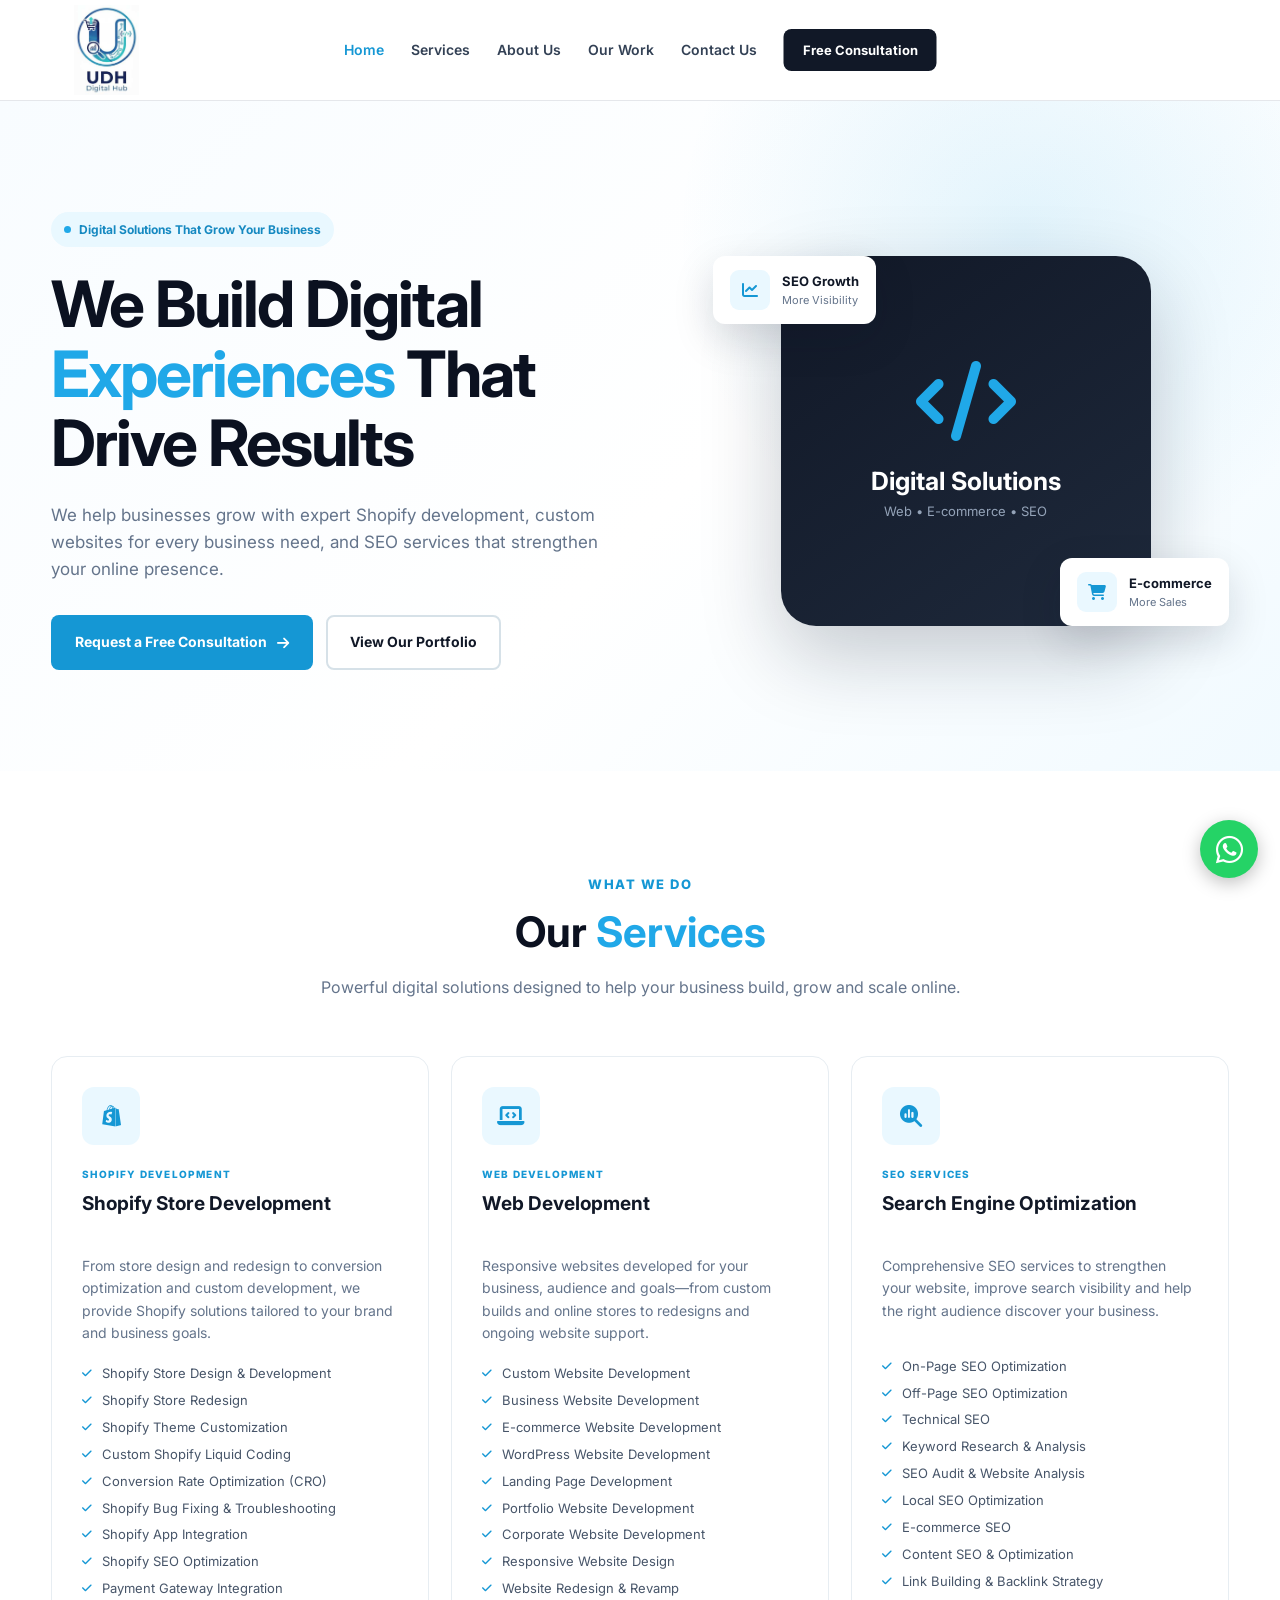
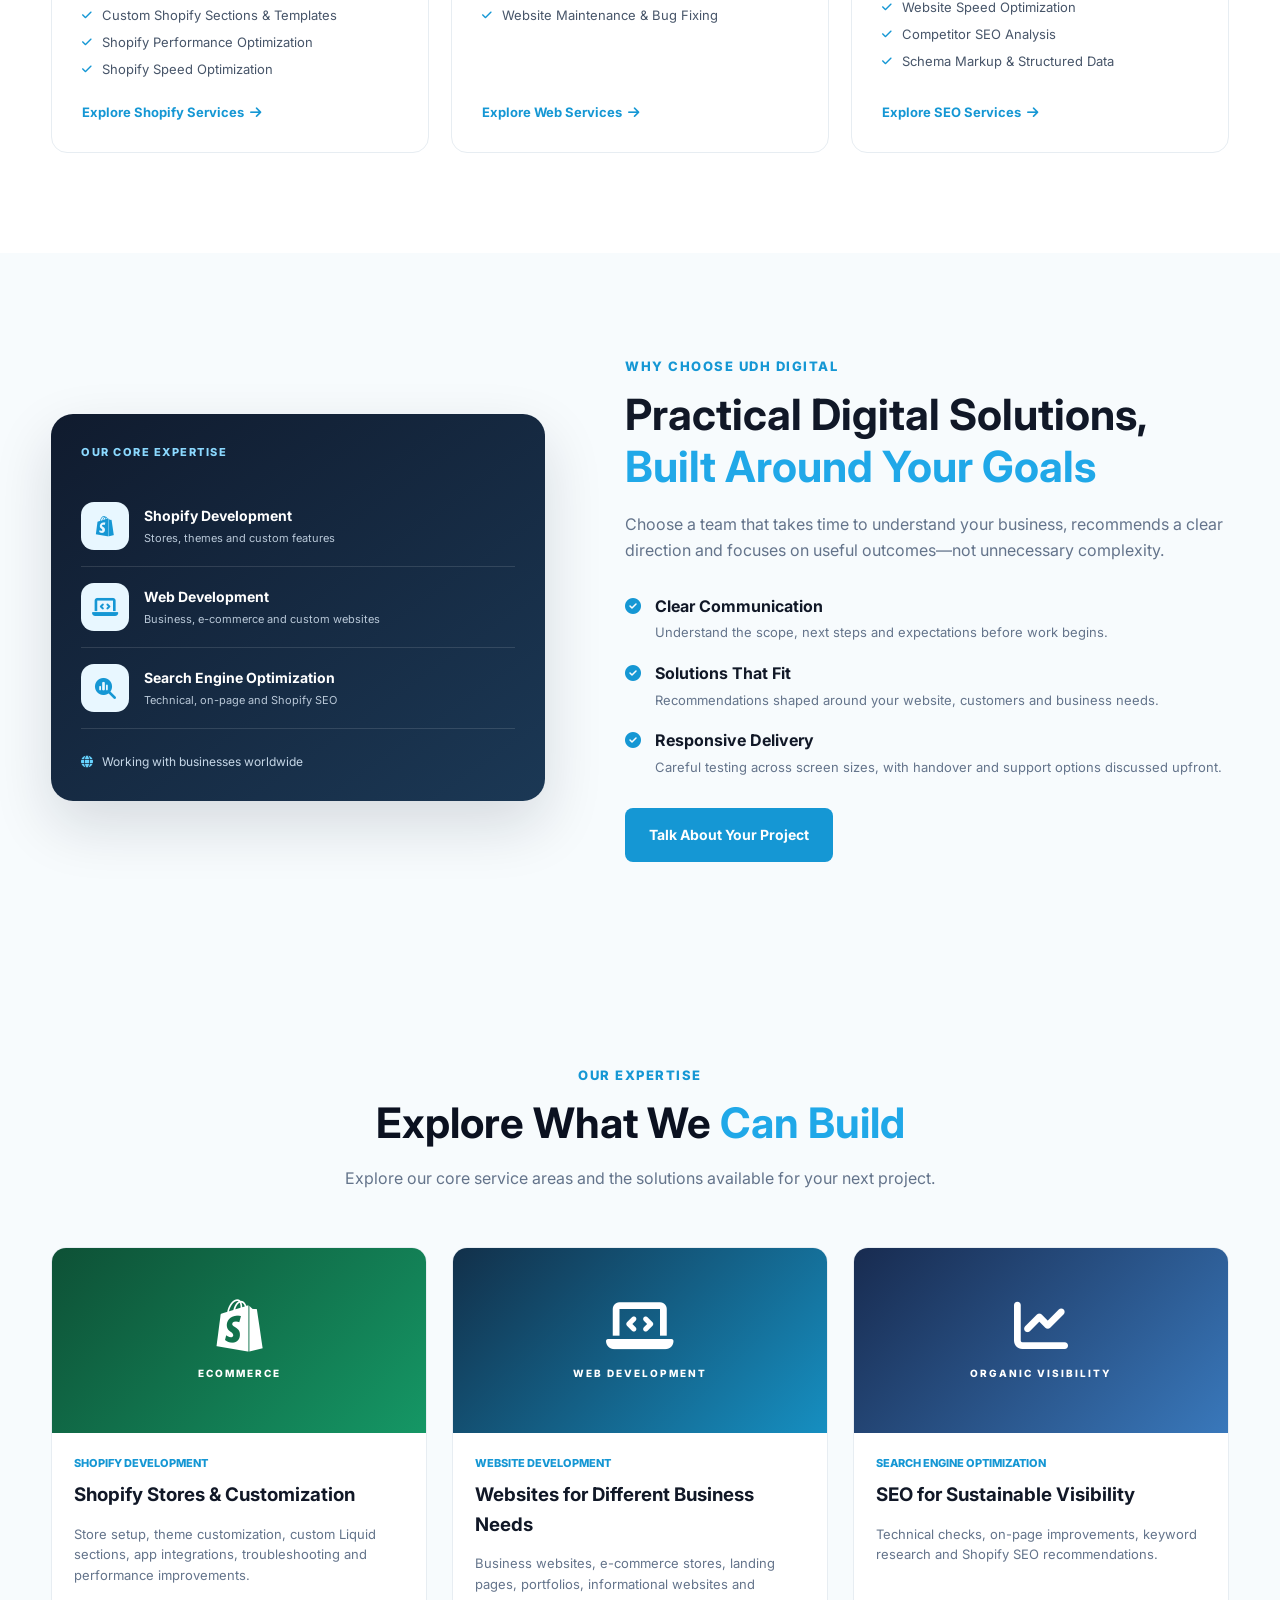
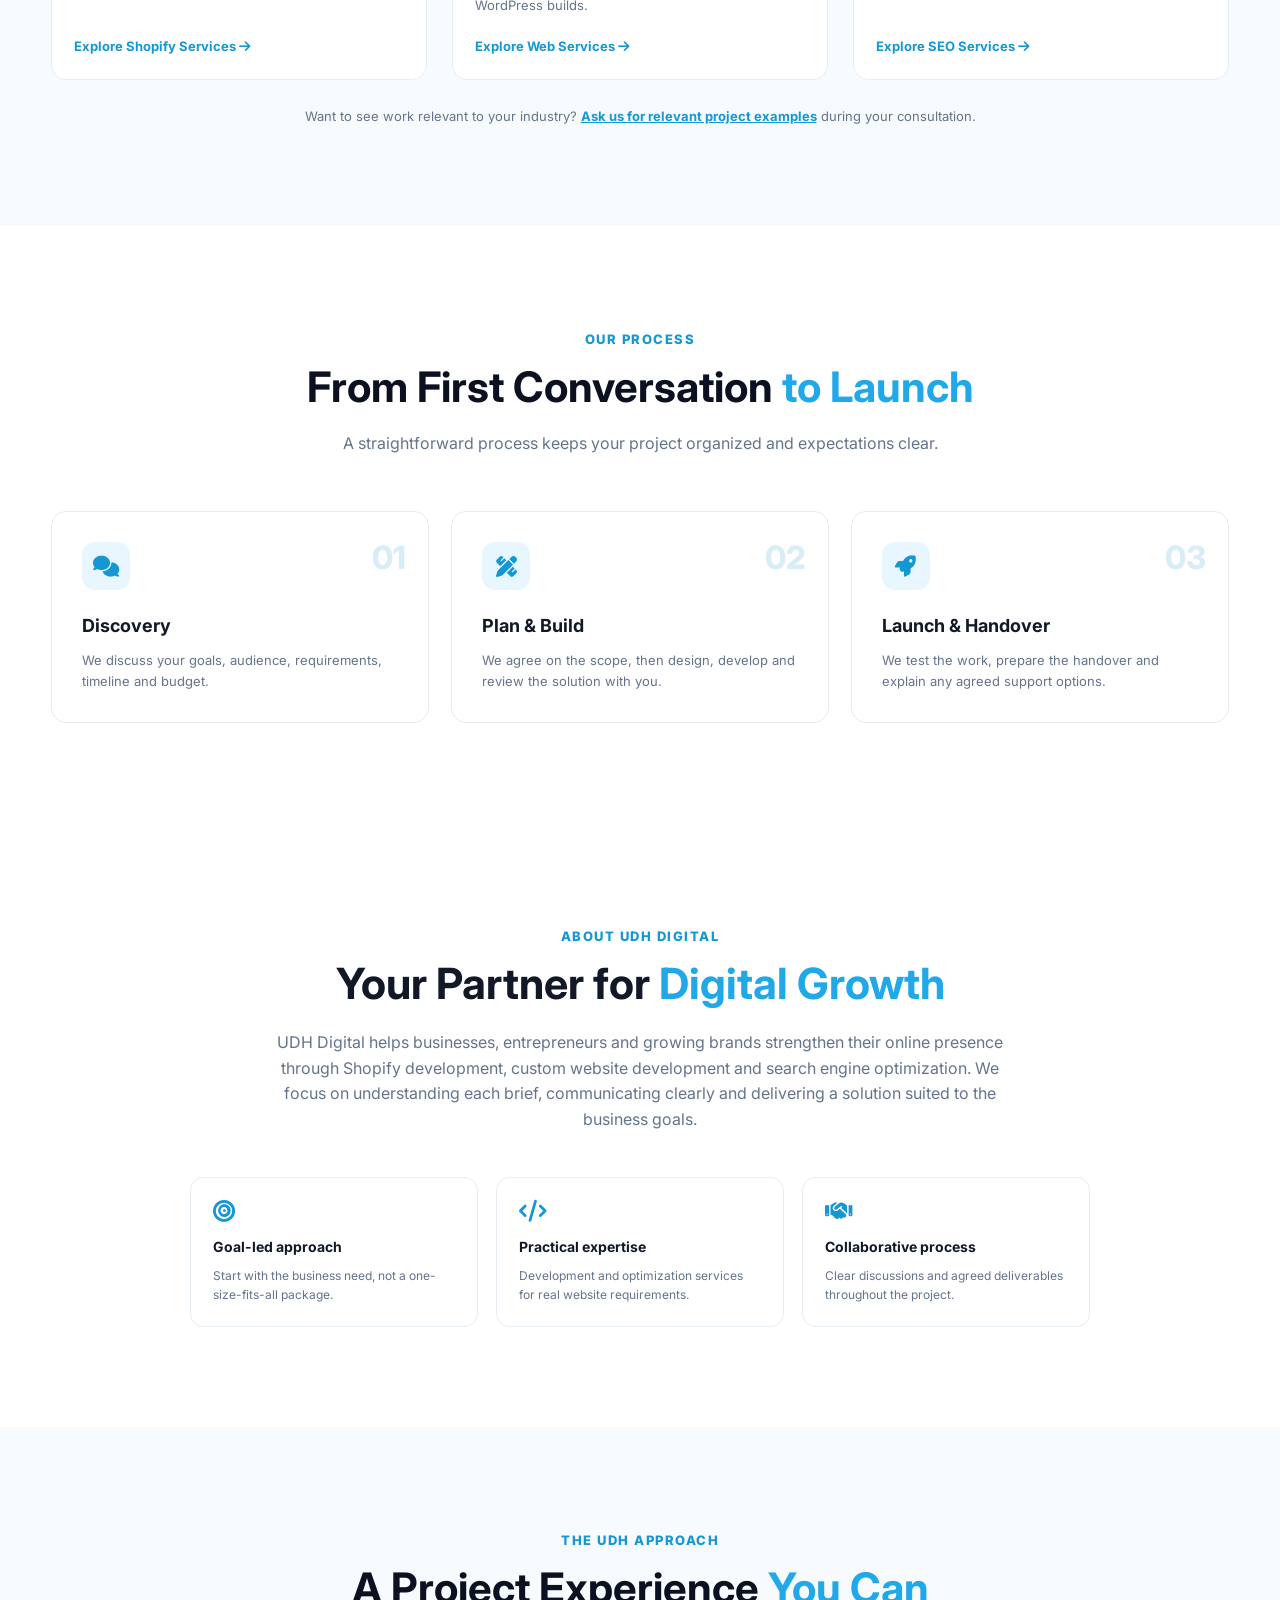
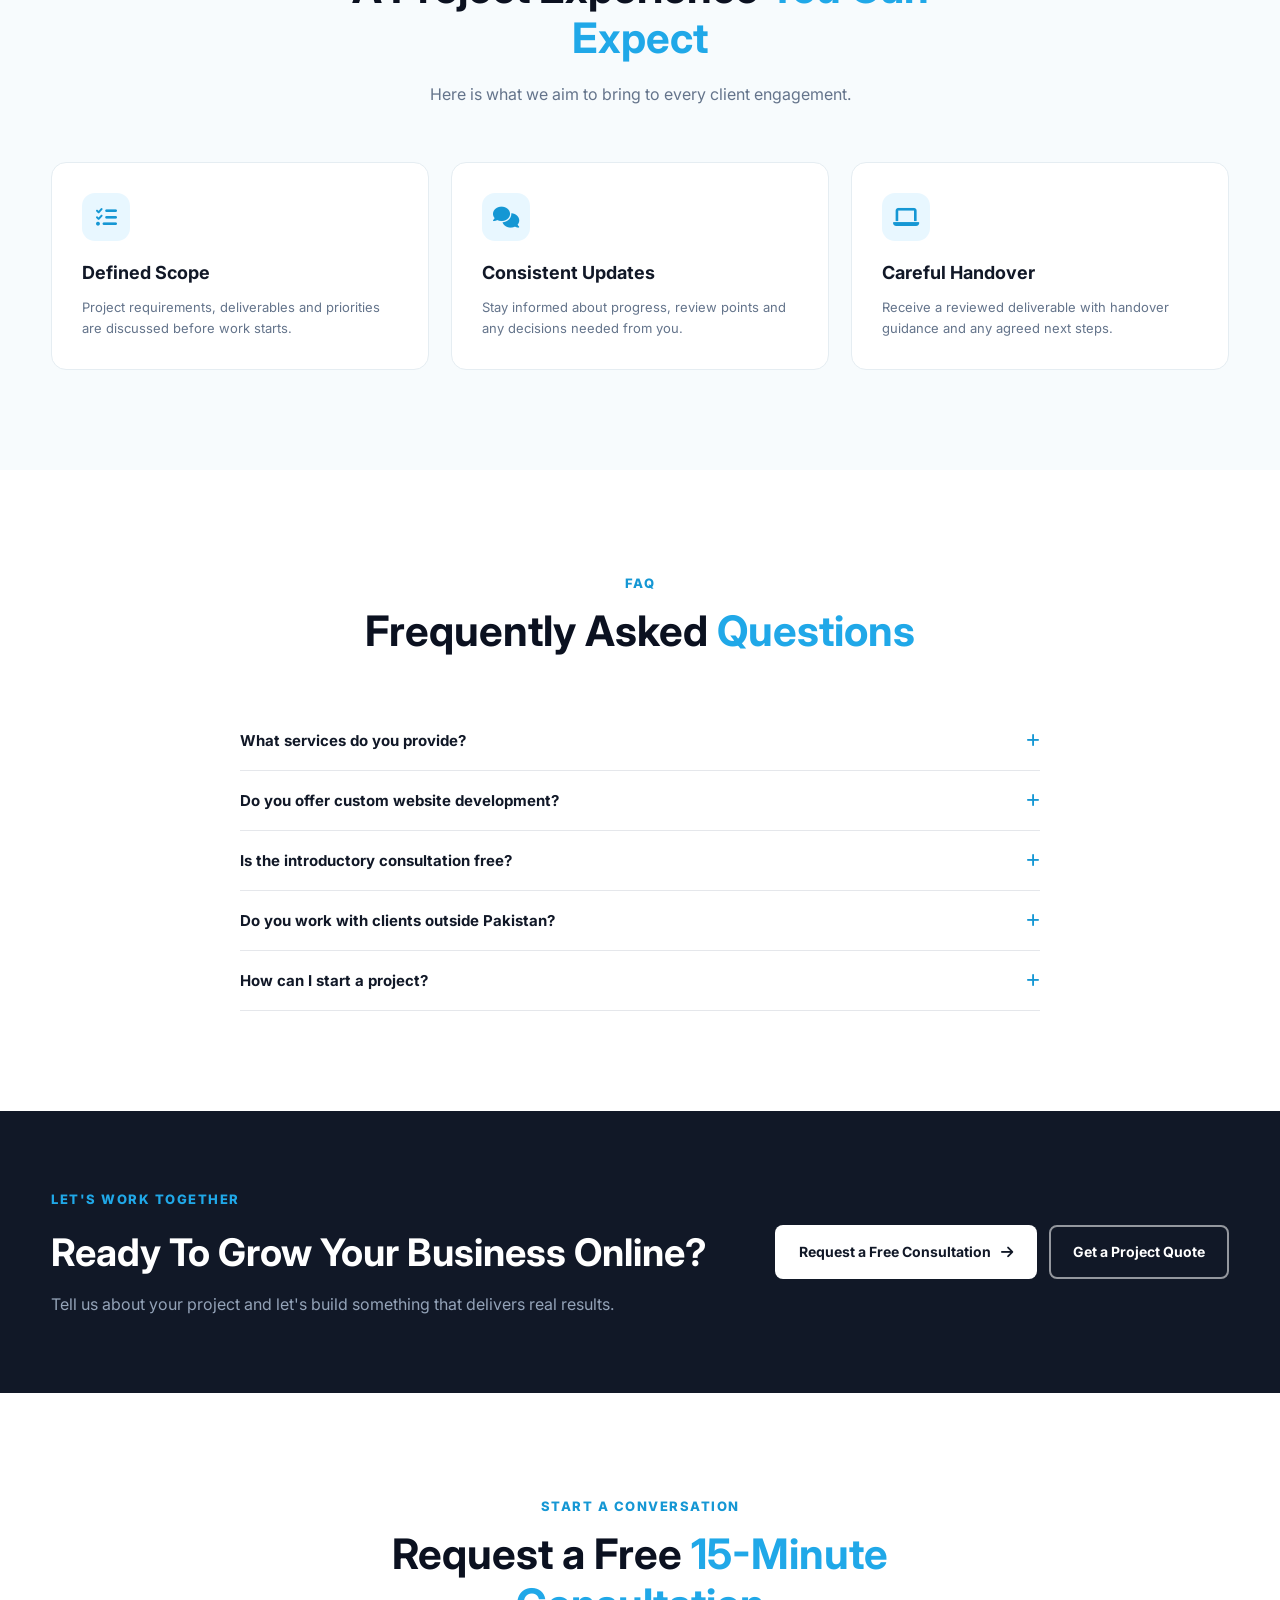
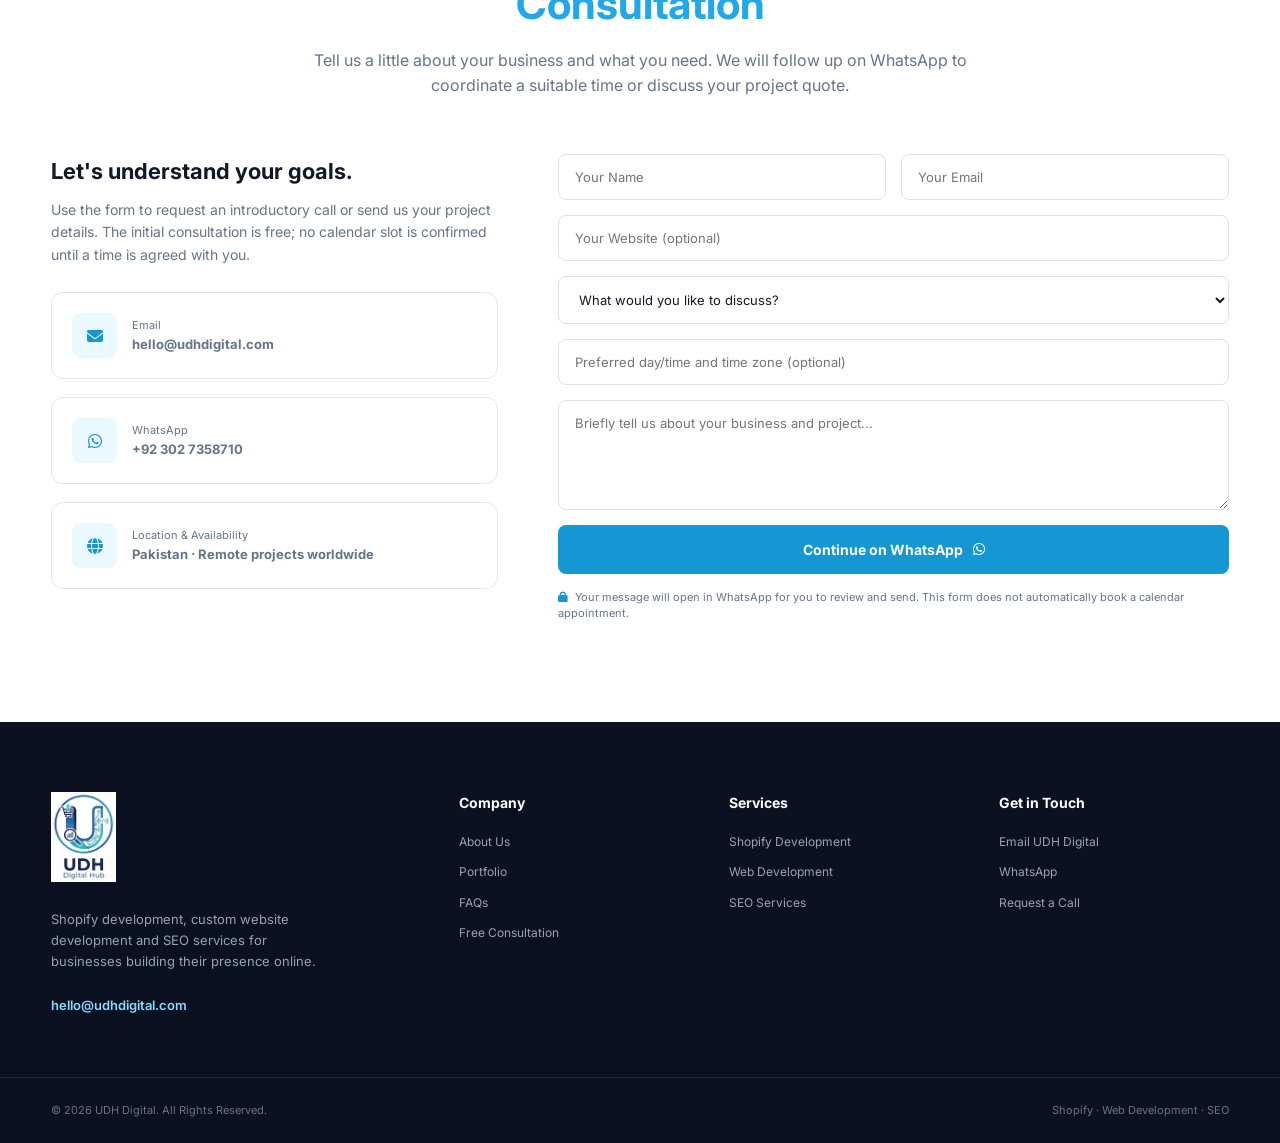
==== index.html @ abd05a3c "Rename Portfolio navigation label to Our Work" ====
<!DOCTYPE html>
<html lang="en">
<head>
    <meta charset="UTF-8">
    <meta name="theme-color" content="#ffffff">
    <meta name="viewport" content="width=device-width, initial-scale=1.0">

    <title>UDH Digital | Shopify Development, Web Design & SEO</title>
    <link rel="canonical" href="https://udhdigital.com/">
    <meta property="og:type" content="website">
    <meta property="og:title" content="UDH Digital | Shopify Development, Web Design & SEO">
    <meta property="og:description" content="Shopify development, custom website development and SEO services for businesses. Request a free introductory consultation.">
    <meta property="og:url" content="https://udhdigital.com/">
    <meta property="og:image" content="https://udhdigital.com/udh-logo.jpg">
    <meta name="description" content="UDH Digital helps businesses grow with Shopify development, custom website development and SEO services. Build a stronger online presence with a reliable digital agency.">

    <link rel="stylesheet" href="style.css">
    <link rel="icon" href="udh-logo.jpg" type="image/jpeg">

    <!-- Google Fonts -->
    <link rel="preconnect" href="https://fonts.googleapis.com">
    <link rel="preconnect" href="https://fonts.gstatic.com" crossorigin>
    <link href="https://fonts.googleapis.com/css2?family=Inter:wght@400;500;600;700;800&display=swap" rel="stylesheet">

    <script type="application/ld+json">
    {
      "@context": "https://schema.org",
      "@type": "Organization",
      "name": "UDH Digital",
      "url": "https://udhdigital.com/",
      "logo": "https://udhdigital.com/udh-logo.jpg",
      "email": "hello@udhdigital.com",
      "telephone": "+923027358710",
      "description": "Shopify development, custom website development and search engine optimization services."
    }
    </script>
    <!-- Font Awesome -->
    <link rel="stylesheet" href="https://cdnjs.cloudflare.com/ajax/libs/font-awesome/6.5.2/css/all.min.css">
</head>

<body>
    <!-- ================= HEADER ================= -->
    <header class="header">
        <div class="container nav-container">

            <a href="#home" class="logo" aria-label="UDH Digital Home">
                <img src="udh-logo.jpg" alt="UDH Digital" class="site-logo">
            </a>

            <nav class="navbar" id="navbar">
                <a href="#home" class="nav-link active">Home</a>

                <a href="#services" class="nav-link">Services</a>

                <a href="#about" class="nav-link">About Us</a>
                <a href="portfolio.html" class="nav-link">Our Work</a>
                <a href="#contact" class="nav-link">Contact Us</a>

                <a href="#contact" class="nav-cta">Free Consultation</a>
            </nav>

            <button class="menu-toggle" id="menuToggle" aria-label="Open Menu">
                <i class="fa-solid fa-bars"></i>
            </button>

        </div>
    </header>


    <!-- ================= HERO ================= -->
    <main>

        <section class="hero" id="home">
            <div class="container hero-grid">

                <div class="hero-content">

                    <div class="hero-badge">
                        <span></span>
                        Digital Solutions That Grow Your Business
                    </div>

                    <h1>
                        We Build Digital
                        <span>Experiences</span>
                        That Drive Results
                    </h1>

                    <p>
                        We help businesses grow with expert Shopify development, custom websites for every business need, and SEO services that strengthen your online presence.
                    </p>

                    <div class="hero-buttons">
                        <a href="#contact" class="btn btn-primary">
                            Request a Free Consultation <i class="fa-solid fa-arrow-right"></i>
                        </a>

                        <a href="portfolio.html" class="btn btn-outline">
                            View Our Portfolio
                        </a>
                    </div>

                </div>

                <div class="hero-visual">
                    <!-- Replace this with your own image later -->
                    <div class="hero-image-placeholder">
                        <i class="fa-solid fa-code"></i>
                        <h3>Digital Solutions</h3>
                        <p>Web • E-commerce • SEO</p>
                    </div>

                    <div class="floating-card card-one">
                        <i class="fa-solid fa-chart-line"></i>
                        <div>
                            <strong>SEO Growth</strong>
                            <small>More Visibility</small>
                        </div>
                    </div>

                    <div class="floating-card card-two">
                        <i class="fa-solid fa-cart-shopping"></i>
                        <div>
                            <strong>E-commerce</strong>
                            <small>More Sales</small>
                        </div>
                    </div>
                </div>

            </div>
        </section>


        <!-- ================= SERVICES ================= -->
        <section class="section services" id="services">
            <div class="container">

                <div class="section-heading">
                    <span class="section-tag">WHAT WE DO</span>
                    <h2>Our <span>Services</span></h2>
                    <p>
                        Powerful digital solutions designed to help your business
                        build, grow and scale online.
                    </p>
                </div>

                <div class="services-grid services-grid-primary">
    <article class="service-card">
        <div class="service-icon"><i class="fa-brands fa-shopify"></i></div>
        <span class="service-kicker">SHOPIFY DEVELOPMENT</span>
        <h3>Shopify Store Development</h3>
        <p>From store design and redesign to conversion optimization and custom development, we provide Shopify solutions tailored to your brand and business goals.</p>
        <ul class="service-points">
            <li>Shopify Store Design & Development</li>
            <li>Shopify Store Redesign</li>
            <li>Shopify Theme Customization</li>
            <li>Custom Shopify Liquid Coding</li>
            <li>Conversion Rate Optimization (CRO)</li>
            <li>Shopify Bug Fixing & Troubleshooting</li>
            <li>Shopify App Integration</li>
            <li>Shopify SEO Optimization</li>
            <li>Payment Gateway Integration</li>
            <li>Custom Shopify Sections & Templates</li>
            <li>Shopify Performance Optimization</li>
            <li>Shopify Speed Optimization</li>
        </ul>
        <a href="shopify-development.html">Explore Shopify Services <i class="fa-solid fa-arrow-right"></i></a>
    </article>
    <article class="service-card">
        <div class="service-icon"><i class="fa-solid fa-laptop-code"></i></div>
        <span class="service-kicker">WEB DEVELOPMENT</span>
        <h3>Web Development</h3>
        <p>Responsive websites developed for your business, audience and goals—from custom builds and online stores to redesigns and ongoing website support.</p>
        <ul class="service-points">
            <li>Custom Website Development</li>
            <li>Business Website Development</li>
            <li>E-commerce Website Development</li>
            <li>WordPress Website Development</li>
            <li>Landing Page Development</li>
            <li>Portfolio Website Development</li>
            <li>Corporate Website Development</li>
            <li>Responsive Website Design</li>
            <li>Website Redesign & Revamp</li>
            <li>Website Maintenance & Bug Fixing</li>
        </ul>
        <a href="web-development.html">Explore Web Services <i class="fa-solid fa-arrow-right"></i></a>
    </article>
    <article class="service-card">
        <div class="service-icon"><i class="fa-solid fa-magnifying-glass-chart"></i></div>
        <span class="service-kicker">SEO SERVICES</span>
        <h3>Search Engine Optimization</h3>
        <p>Comprehensive SEO services to strengthen your website, improve search visibility and help the right audience discover your business.</p>
        <ul class="service-points">
            <li>On-Page SEO Optimization</li>
            <li>Off-Page SEO Optimization</li>
            <li>Technical SEO</li>
            <li>Keyword Research & Analysis</li>
            <li>SEO Audit & Website Analysis</li>
            <li>Local SEO Optimization</li>
            <li>E-commerce SEO</li>
            <li>Content SEO & Optimization</li>
            <li>Link Building & Backlink Strategy</li>
            <li>Website Speed Optimization</li>
            <li>Competitor SEO Analysis</li>
            <li>Schema Markup & Structured Data</li>
        </ul>
        <a href="seo-services.html">Explore SEO Services <i class="fa-solid fa-arrow-right"></i></a>
    </article>
                </div>

                </div>
        </section>


        <!-- ================= WHY US ================= -->
        <!-- ================= WHY UDH DIGITAL ================= -->
        <section class="section why-us"><div class="container why-grid">
            <div class="why-visual-panel">
                <span class="panel-label">OUR CORE EXPERTISE</span>
                <div class="expertise-tile"><span class="expertise-icon"><i class="fa-brands fa-shopify"></i></span><div><strong>Shopify Development</strong><small>Stores, themes and custom features</small></div></div>
                <div class="expertise-tile"><span class="expertise-icon"><i class="fa-solid fa-laptop-code"></i></span><div><strong>Web Development</strong><small>Business, e-commerce and custom websites</small></div></div>
                <div class="expertise-tile"><span class="expertise-icon"><i class="fa-solid fa-magnifying-glass-chart"></i></span><div><strong>Search Engine Optimization</strong><small>Technical, on-page and Shopify SEO</small></div></div>
                <div class="panel-note"><i class="fa-solid fa-globe"></i> Working with businesses worldwide</div>
            </div>
            <div class="why-content"><span class="section-tag">WHY CHOOSE UDH DIGITAL</span>
                <h2>Practical Digital Solutions, <span>Built Around Your Goals</span></h2>
                <p>Choose a team that takes time to understand your business, recommends a clear direction and focuses on useful outcomes—not unnecessary complexity.</p>
                <div class="feature-list">
                    <div class="feature"><i class="fa-solid fa-circle-check"></i><div><h4>Clear Communication</h4><p>Understand the scope, next steps and expectations before work begins.</p></div></div>
                    <div class="feature"><i class="fa-solid fa-circle-check"></i><div><h4>Solutions That Fit</h4><p>Recommendations shaped around your website, customers and business needs.</p></div></div>
                    <div class="feature"><i class="fa-solid fa-circle-check"></i><div><h4>Responsive Delivery</h4><p>Careful testing across screen sizes, with handover and support options discussed upfront.</p></div></div>
                </div>
                <a href="#contact" class="btn btn-primary">Talk About Your Project</a>
            </div>
        </div></section>

        <!-- ================= OUR EXPERTISE ================= -->
        <section class="section portfolio expertise-section" id="expertise"><div class="container">
            <div class="section-heading"><span class="section-tag">OUR EXPERTISE</span><h2>Explore What We <span>Can Build</span></h2><p>Explore our core service areas and the solutions available for your next project.</p></div>
            <div class="portfolio-grid capability-grid">
                <article class="portfolio-card capability-card"><div class="capability-art capability-shopify"><i class="fa-brands fa-shopify"></i><span>ECOMMERCE</span></div><div class="portfolio-info"><span>SHOPIFY DEVELOPMENT</span><h3>Shopify Stores & Customization</h3><p>Store setup, theme customization, custom Liquid sections, app integrations, troubleshooting and performance improvements.</p><a href="shopify-development.html">Explore Shopify Services <i class="fa-solid fa-arrow-right"></i></a></div></article>
                <article class="portfolio-card capability-card"><div class="capability-art capability-web"><i class="fa-solid fa-laptop-code"></i><span>WEB DEVELOPMENT</span></div><div class="portfolio-info"><span>WEBSITE DEVELOPMENT</span><h3>Websites for Different Business Needs</h3><p>Business websites, e-commerce stores, landing pages, portfolios, informational websites and WordPress builds.</p><a href="web-development.html">Explore Web Services <i class="fa-solid fa-arrow-right"></i></a></div></article>
                <article class="portfolio-card capability-card"><div class="capability-art capability-seo"><i class="fa-solid fa-chart-line"></i><span>ORGANIC VISIBILITY</span></div><div class="portfolio-info"><span>SEARCH ENGINE OPTIMIZATION</span><h3>SEO for Sustainable Visibility</h3><p>Technical checks, on-page improvements, keyword research and Shopify SEO recommendations.</p><a href="seo-services.html">Explore SEO Services <i class="fa-solid fa-arrow-right"></i></a></div></article>
            </div>
            <p class="capability-note">Want to see work relevant to your industry? <a href="#contact">Ask us for relevant project examples</a> during your consultation.</p>
        </div></section>

        <!-- ================= HOW WE WORK ================= -->
        <section class="section process-section"><div class="container">
            <div class="section-heading"><span class="section-tag">OUR PROCESS</span><h2>From First Conversation <span>to Launch</span></h2><p>A straightforward process keeps your project organized and expectations clear.</p></div>
            <div class="process-grid">
                <article class="process-card"><span class="process-number">01</span><div class="process-icon"><i class="fa-solid fa-comments"></i></div><h3>Discovery</h3><p>We discuss your goals, audience, requirements, timeline and budget.</p></article>
                <article class="process-card"><span class="process-number">02</span><div class="process-icon"><i class="fa-solid fa-pen-ruler"></i></div><h3>Plan & Build</h3><p>We agree on the scope, then design, develop and review the solution with you.</p></article>
                <article class="process-card"><span class="process-number">03</span><div class="process-icon"><i class="fa-solid fa-rocket"></i></div><h3>Launch & Handover</h3><p>We test the work, prepare the handover and explain any agreed support options.</p></article>
            </div>
        </div></section>


        <!-- ================= ABOUT ================= -->
        <!-- ================= ABOUT ================= -->
        <section class="section about" id="about"><div class="container about-content">
            <span class="section-tag">ABOUT UDH DIGITAL</span><h2>Your Partner for <span>Digital Growth</span></h2>
            <p>UDH Digital helps businesses, entrepreneurs and growing brands strengthen their online presence through Shopify development, custom website development and search engine optimization. We focus on understanding each brief, communicating clearly and delivering a solution suited to the business goals.</p>
            <div class="about-values">
                <div><i class="fa-solid fa-bullseye"></i><strong>Goal-led approach</strong><span>Start with the business need, not a one-size-fits-all package.</span></div>
                <div><i class="fa-solid fa-code"></i><strong>Practical expertise</strong><span>Development and optimization services for real website requirements.</span></div>
                <div><i class="fa-solid fa-handshake"></i><strong>Collaborative process</strong><span>Clear discussions and agreed deliverables throughout the project.</span></div>
            </div>
        </div></section>
        <!-- ================= CLIENT EXPERIENCE ================= -->
        <section class="section testimonials"><div class="container">
            <div class="section-heading"><span class="section-tag">THE UDH APPROACH</span><h2>A Project Experience <span>You Can Expect</span></h2><p>Here is what we aim to bring to every client engagement.</p></div>
            <div class="testimonial-grid promise-grid">
                <article class="promise-card"><div class="promise-icon"><i class="fa-solid fa-list-check"></i></div><h3>Defined Scope</h3><p>Project requirements, deliverables and priorities are discussed before work starts.</p></article>
                <article class="promise-card"><div class="promise-icon"><i class="fa-solid fa-comments"></i></div><h3>Consistent Updates</h3><p>Stay informed about progress, review points and any decisions needed from you.</p></article>
                <article class="promise-card"><div class="promise-icon"><i class="fa-solid fa-laptop"></i></div><h3>Careful Handover</h3><p>Receive a reviewed deliverable with handover guidance and any agreed next steps.</p></article>
            </div>
        </div></section>


        <!-- ================= FAQ ================= -->
        <section class="section faq" id="faq">
            <div class="container">

                <div class="section-heading">
                    <span class="section-tag">FAQ</span>
                    <h2>Frequently Asked <span>Questions</span></h2>
                </div>

                <div class="faq-container">

                    <div class="faq-item">
                        <button class="faq-question">
                            What services do you provide?
                            <i class="fa-solid fa-plus"></i>
                        </button>
                        <div class="faq-answer">
                            <p>
                                We provide Shopify development, custom website development for multiple website types, and SEO services.
                            </p>
                        </div>
                    </div>

                    <div class="faq-item">
                        <button class="faq-question">
                            Do you offer custom website development?
                            <i class="fa-solid fa-plus"></i>
                        </button>
                        <div class="faq-answer">
                            <p>
                                Yes. We can develop custom websites according to
                                your business requirements and design preferences.
                            </p>
                        </div>
                    </div>

                    

                    <div class="faq-item">
                        <button class="faq-question">
                            Is the introductory consultation free?
                            <i class="fa-solid fa-plus"></i>
                        </button>
                        <div class="faq-answer"><p>Yes. You can request a free introductory consultation of around 15 minutes. We will coordinate a suitable time with you by WhatsApp. The request does not reserve a calendar slot automatically.</p></div>
                    </div>
                    <div class="faq-item">
                        <button class="faq-question">
                            Do you work with clients outside Pakistan?
                            <i class="fa-solid fa-plus"></i>
                        </button>
                        <div class="faq-answer"><p>Yes. We can discuss projects remotely with businesses in different countries. Communication and scheduling can be arranged around the project and time zones.</p></div>
                    </div>
                    <div class="faq-item">
                        <button class="faq-question">
                            How can I start a project?
                            <i class="fa-solid fa-plus"></i>
                        </button>
                        <div class="faq-answer">
                            <p>
                                Simply contact us through the contact form or
                                WhatsApp and tell us about your project.
                            </p>
                        </div>
                    </div>

                </div>
            </div>
        </section>


        <!-- ================= CTA ================= -->
        <section class="cta">
            <div class="container cta-content">
                <div>
                    <span class="section-tag">LET'S WORK TOGETHER</span>
                    <h2>Ready To Grow Your Business Online?</h2>
                    <p>
                        Tell us about your project and let's build something
                        that delivers real results.
                    </p>
                </div>

                <div class="cta-actions"><a href="#contact" class="btn btn-white">Request a Free Consultation <i class="fa-solid fa-arrow-right"></i></a><a href="#contact" class="btn btn-outline btn-cta-outline">Get a Project Quote</a></div>
            </div>
        </section>


        <!-- ================= CONTACT ================= -->
        <!-- ================= CONTACT ================= -->
        <section class="section contact" id="contact"><div class="container">
            <div class="section-heading"><span class="section-tag">START A CONVERSATION</span><h2>Request a Free <span>15-Minute Consultation</span></h2><p>Tell us a little about your business and what you need. We will follow up on WhatsApp to coordinate a suitable time or discuss your project quote.</p></div>
            <div class="contact-grid">
                <div class="contact-info">
                    <div class="contact-intro"><h3>Let's understand your goals.</h3><p>Use the form to request an introductory call or send us your project details. The initial consultation is free; no calendar slot is confirmed until a time is agreed with you.</p></div>
                    <a class="contact-box contact-link" href="mailto:hello@udhdigital.com"><i class="fa-solid fa-envelope"></i><span><small>Email</small><strong>hello@udhdigital.com</strong></span></a>
                    <a class="contact-box contact-link" href="https://wa.me/923027358710" target="_blank" rel="noopener noreferrer"><i class="fa-brands fa-whatsapp"></i><span><small>WhatsApp</small><strong>+92 302 7358710</strong></span></a>
                    <div class="contact-box"><i class="fa-solid fa-globe"></i><span><small>Location & Availability</small><strong>Pakistan · Remote projects worldwide</strong></span></div>
                </div>
                <form class="contact-form" id="contactForm">
                    <div class="form-row"><input type="text" name="name" placeholder="Your Name" autocomplete="name" required><input type="email" name="email" placeholder="Your Email" autocomplete="email" required></div>
                    <input type="url" name="website" placeholder="Your Website (optional)" autocomplete="url">
                    <select name="service" required><option value="">What would you like to discuss?</option><option value="Free 15-minute consultation">Free 15-minute consultation</option><option value="Shopify Store Development">Shopify Store Development</option><option value="Web Development">Web Development</option><option value="Search Engine Optimization">Search Engine Optimization (SEO)</option><option value="More than one service">More than one service</option></select>
                    <input type="text" name="preferred_time" placeholder="Preferred day/time and time zone (optional)">
                    <textarea name="message" rows="5" placeholder="Briefly tell us about your business and project..." required></textarea>
                    <button type="submit" class="btn btn-primary">Continue on WhatsApp <i class="fa-brands fa-whatsapp"></i></button>
                    <p class="form-note"><i class="fa-solid fa-lock"></i> Your message will open in WhatsApp for you to review and send. This form does not automatically book a calendar appointment.</p>
                </form>
            </div>
        </div></section>

    </main>


    <!-- ================= FOOTER ================= -->
    <footer class="footer"><div class="container footer-grid">
        <div class="footer-about"><a href="#home" class="logo footer-logo" aria-label="UDH Digital Home"><img src="udh-logo.jpg" alt="UDH Digital" class="site-logo footer-site-logo"></a><p>Shopify development, custom website development and SEO services for businesses building their presence online.</p><a class="footer-email" href="mailto:hello@udhdigital.com">hello@udhdigital.com</a></div>
        <div class="footer-column"><h4>Company</h4><a href="#about">About Us</a><a href="portfolio.html">Portfolio</a><a href="#faq">FAQs</a><a href="#contact">Free Consultation</a></div>
        <div class="footer-column"><h4>Services</h4><a href="shopify-development.html">Shopify Development</a><a href="web-development.html">Web Development</a><a href="seo-services.html">SEO Services</a></div>
        <div class="footer-column footer-contact-links"><h4>Get in Touch</h4><a href="mailto:hello@udhdigital.com">Email UDH Digital</a><a href="https://wa.me/923027358710" target="_blank" rel="noopener noreferrer">WhatsApp</a><a href="#contact">Request a Call</a></div>
    </div><div class="footer-bottom"><div class="container footer-bottom-content"><p>© <span id="currentYear">2026</span> UDH Digital. All Rights Reserved.</p><p>Shopify · Web Development · SEO</p></div></div></footer>

    <!-- JavaScript -->
    <script src="script.js"></script>

    <!-- Floating WhatsApp contact button -->
<a href="https://wa.me/923027358710?text=Hello%20UDH%20Digital%2C%20I%20would%20like%20to%20discuss%20a%20project."
   class="whatsapp-float"
   target="_blank"
   rel="noopener noreferrer"
   aria-label="Chat with UDH Digital on WhatsApp"
   title="Chat with us on WhatsApp">
    <i class="fa-brands fa-whatsapp"></i>
</a>

</body>
</html>
---- style.css ----
/* =========================================================
   GLOBAL
========================================================= */

* {
    margin: 0;
    padding: 0;
    box-sizing: border-box;
}

html {
    scroll-behavior: smooth;
}

body {
    font-family: "Inter", sans-serif;
    color: #111827;
    background: #ffffff;
    line-height: 1.6;
}

a {
    text-decoration: none;
    color: inherit;
}

button,
input,
textarea,
select {
    font-family: inherit;
}

.container {
    width: min(1180px, 92%);
    margin: auto;
}

.section {
    padding: 100px 0;
}

.section-tag {
    display: inline-block;
    color: #1597d4;
    font-size: 13px;
    font-weight: 800;
    letter-spacing: 1.5px;
    margin-bottom: 12px;
}

.section-heading {
    max-width: 700px;
    text-align: center;
    margin: 0 auto 55px;
}

.section-heading h2 {
    font-size: 42px;
    line-height: 1.2;
    margin-bottom: 18px;
    color: #0b1120;
}

.section-heading h2 span,
.hero-content h1 span,
.why-content h2 span,
.about-content h2 span {
    color: #20a8e8;
}

.section-heading p {
    color: #64748b;
    font-size: 16px;
}


/* =========================================================
   HEADER
========================================================= */

.header {
    position: sticky;
    top: 0;
    z-index: 1000;
    background: rgba(255, 255, 255, 0.96);
    border-bottom: 1px solid #e5e7eb;
    backdrop-filter: blur(12px);
}

.nav-container {
    min-height: 78px;
    display: flex;
    align-items: center;
    justify-content: space-between;
}

.logo {
    justify-self: start;
}

.navbar {
    display: flex;
    align-items: center;
    gap: 27px;
    
    position: absolute;
    left: 50%;
    transform: translateX(-50%);
}

.nav-cta {
    justify-self: end;
}

.nav-link {
    font-size: 14px;
    font-weight: 600;
    color: #334155;
    transition: 0.3s;
}

.nav-link:hover,
.nav-link.active {
    color: #1597d4;
}

.dropdown {
    position: relative;
}

.dropdown-link {
    display: flex;
    align-items: center;
    gap: 6px;
}

.dropdown-link i {
    font-size: 9px;
}

.dropdown-menu {
    position: absolute;
    top: 35px;
    left: -15px;
    min-width: 220px;
    background: #ffffff;
    border: 1px solid #e5e7eb;
    border-radius: 12px;
    padding: 10px;
    box-shadow: 0 15px 40px rgba(15, 23, 42, 0.12);
    opacity: 0;
    visibility: hidden;
    transform: translateY(8px);
    transition: 0.25s;
}

.dropdown:hover .dropdown-menu {
    opacity: 1;
    visibility: visible;
    transform: translateY(0);
}

.dropdown-menu a {
    display: block;
    padding: 10px 12px;
    font-size: 13px;
    color: #475569;
    border-radius: 8px;
}

.dropdown-menu a:hover {
    background: #eff9fe;
    color: #1597d4;
}

.nav-cta {
    background: #111827;
    color: #ffffff;
    padding: 11px 19px;
    border-radius: 8px;
    font-size: 13px;
    font-weight: 700;
    transition: 0.3s;
}

.nav-cta:hover {
    background: #1597d4;
    transform: translateY(-2px);
}

.menu-toggle {
    display: none;
    border: none;
    background: transparent;
    font-size: 22px;
    cursor: pointer;
}


/* =========================================================
   HERO
========================================================= */

.hero {
    background:
        radial-gradient(circle at 80% 20%, rgba(32, 168, 232, 0.13), transparent 30%),
        linear-gradient(135deg, #f8fcff 0%, #ffffff 55%, #f1faff 100%);
    padding: 100px 0 90px;
    overflow: hidden;
}

.hero-grid {
    display: grid;
    grid-template-columns: 1.05fr 0.95fr;
    align-items: center;
    gap: 70px;
}

.hero-badge {
    display: inline-flex;
    align-items: center;
    gap: 8px;
    padding: 8px 13px;
    border-radius: 50px;
    background: #e9f8ff;
    color: #1689c1;
    font-size: 12px;
    font-weight: 700;
    margin-bottom: 22px;
}

.hero-badge span {
    width: 7px;
    height: 7px;
    border-radius: 50%;
    background: #20a8e8;
}

.hero-content h1 {
    font-size: clamp(42px, 5vw, 65px);
    line-height: 1.08;
    letter-spacing: -2px;
    color: #0b1120;
    margin-bottom: 25px;
}

.hero-content > p {
    max-width: 600px;
    color: #64748b;
    font-size: 17px;
    margin-bottom: 32px;
}

.hero-buttons {
    display: flex;
    gap: 13px;
    flex-wrap: wrap;
}

.btn {
    display: inline-flex;
    align-items: center;
    justify-content: center;
    gap: 10px;
    padding: 14px 22px;
    border-radius: 8px;
    font-size: 14px;
    font-weight: 700;
    border: 2px solid transparent;
    transition: 0.3s;
}

.btn-primary {
    background: #1597d4;
    color: #ffffff;
}

.btn-primary:hover {
    background: #0d7eaf;
    transform: translateY(-2px);
}

.btn-outline {
    border-color: #d6e1e8;
    color: #111827;
    background: #ffffff;
}

.btn-outline:hover {
    border-color: #1597d4;
    color: #1597d4;
}

.hero-trust {
    display: flex;
    gap: 35px;
    margin-top: 50px;
}

.trust-item {
    display: flex;
    flex-direction: column;
}

.trust-item strong {
    font-size: 24px;
    color: #111827;
}

.trust-item span {
    font-size: 12px;
    color: #64748b;
}

.hero-visual {
    position: relative;
    min-height: 480px;
    display: flex;
    align-items: center;
    justify-content: center;
}

.hero-image-placeholder {
    width: 370px;
    height: 370px;
    border-radius: 35px;
    background: linear-gradient(145deg, #111827, #1e293b);
    display: flex;
    flex-direction: column;
    align-items: center;
    justify-content: center;
    color: #ffffff;
    box-shadow: 0 30px 80px rgba(15, 23, 42, 0.22);
}

.hero-image-placeholder i {
    font-size: 80px;
    color: #20a8e8;
    margin-bottom: 20px;
}

.hero-image-placeholder h3 {
    font-size: 25px;
}

.hero-image-placeholder p {
    color: #94a3b8;
    font-size: 13px;
}

.floating-card {
    position: absolute;
    display: flex;
    align-items: center;
    gap: 12px;
    padding: 14px 17px;
    background: #ffffff;
    border-radius: 12px;
    box-shadow: 0 15px 40px rgba(15, 23, 42, 0.15);
}

.floating-card i {
    width: 40px;
    height: 40px;
    display: grid;
    place-items: center;
    background: #eaf8ff;
    color: #1597d4;
    border-radius: 9px;
}

.floating-card strong,
.floating-card small {
    display: block;
}

.floating-card strong {
    font-size: 13px;
}

.floating-card small {
    font-size: 11px;
    color: #64748b;
}

.card-one {
    top: 55px;
    left: 10px;
}

.card-two {
    right: 0;
    bottom: 55px;
}


/* =========================================================
   SERVICES
========================================================= */

.services {
    background: #ffffff;
}

.services-grid {
    display: grid;
    grid-template-columns: repeat(3, 1fr);
    gap: 22px;
}

.service-card {
    padding: 32px;
    border: 1px solid #e7edf2;
    border-radius: 15px;
    background: #ffffff;
    transition: 0.3s;
}

.service-card:hover {
    transform: translateY(-7px);
    border-color: #a8ddf5;
    box-shadow: 0 20px 50px rgba(15, 23, 42, 0.08);
}

.service-icon {
    width: 58px;
    height: 58px;
    display: grid;
    place-items: center;
    background: #eaf8ff;
    color: #1597d4;
    border-radius: 12px;
    font-size: 22px;
    margin-bottom: 22px;
}

.service-card h3 {
    font-size: 19px;
    margin-bottom: 12px;
}

.service-card p {
    color: #64748b;
    font-size: 14px;
    margin-bottom: 20px;
}

.service-card a {
    color: #1597d4;
    font-size: 13px;
    font-weight: 700;
}


/* =========================================================
   WHY US
========================================================= */

.why-us {
    background: #f7fbfd;
}

.why-grid {
    display: grid;
    grid-template-columns: 0.9fr 1.1fr;
    gap: 80px;
    align-items: center;
}

.why-image {
    min-height: 470px;
}

.image-placeholder {
    height: 470px;
    border-radius: 25px;
    background: #111827;
    color: #ffffff;
    display: flex;
    flex-direction: column;
    align-items: center;
    justify-content: center;
    gap: 15px;
}

.image-placeholder i {
    font-size: 80px;
    color: #20a8e8;
}

.why-content h2,
.about-content h2 {
    font-size: 43px;
    line-height: 1.2;
    margin-bottom: 20px;
}

.why-content > p {
    color: #64748b;
    margin-bottom: 30px;
}

.feature-list {
    display: grid;
    gap: 18px;
    margin-bottom: 30px;
}

.feature {
    display: flex;
    gap: 14px;
}

.feature > i {
    color: #1597d4;
    margin-top: 4px;
}

.feature h4 {
    margin-bottom: 3px;
}

.feature p {
    font-size: 13px;
    color: #64748b;
}


/* =========================================================
   COURSES
========================================================= */

.courses {
    background: #ffffff;
}

.courses-grid {
    display: grid;
    grid-template-columns: repeat(4, 1fr);
    gap: 20px;
}

.course-card {
    position: relative;
    padding: 30px;
    border-radius: 15px;
    background: #111827;
    color: #ffffff;
    overflow: hidden;
    transition: 0.3s;
}

.course-card:hover {
    transform: translateY(-7px);
    background: #162235;
}

.course-number {
    position: absolute;
    top: 18px;
    right: 20px;
    color: #334155;
    font-size: 32px;
    font-weight: 800;
}

.course-icon {
    color: #20a8e8;
    font-size: 30px;
    margin-bottom: 50px;
}

.course-card h3 {
    font-size: 18px;
    margin-bottom: 12px;
}

.course-card p {
    color: #94a3b8;
    font-size: 13px;
    margin-bottom: 22px;
}

.course-card a {
    color: #20a8e8;
    font-size: 13px;
    font-weight: 700;
}


/* =========================================================
   PORTFOLIO
========================================================= */

.portfolio {
    background: #f7fbfd;
}

.portfolio-grid {
    display: grid;
    grid-template-columns: repeat(3, 1fr);
    gap: 25px;
}

.portfolio-card {
    background: #ffffff;
    border-radius: 15px;
    overflow: hidden;
    border: 1px solid #e7edf2;
}

.portfolio-image {
    height: 240px;
    background: #dff3fc;
    display: grid;
    place-items: center;
    color: #1597d4;
    font-weight: 700;
}

.portfolio-info {
    padding: 22px;
}

.portfolio-info > span {
    color: #1597d4;
    font-size: 11px;
    font-weight: 800;
    text-transform: uppercase;
}

.portfolio-info h3 {
    margin: 7px 0 14px;
}

.portfolio-info a {
    color: #111827;
    font-size: 13px;
    font-weight: 700;
}


/* =========================================================
   ABOUT
========================================================= */

.about {
    text-align: center;
}

.about-content {
    max-width: 900px;
}

.about-content h2 {
    margin-bottom: 20px;
}

.about-content > p {
    color: #64748b;
    max-width: 760px;
    margin: 0 auto 45px;
}

.about-stats {
    display: grid;
    grid-template-columns: repeat(4, 1fr);
    border-top: 1px solid #e5e7eb;
    border-bottom: 1px solid #e5e7eb;
    padding: 30px 0;
}

.about-stats div {
    display: flex;
    flex-direction: column;
}

.about-stats strong {
    font-size: 30px;
    color: #1597d4;
}

.about-stats span {
    font-size: 12px;
    color: #64748b;
}


/* =========================================================
   TESTIMONIALS
========================================================= */

.testimonials {
    background: #f7fbfd;
}

.testimonial-grid {
    display: grid;
    grid-template-columns: repeat(3, 1fr);
    gap: 22px;
}

.testimonial-card {
    background: #ffffff;
    padding: 30px;
    border: 1px solid #e5e7eb;
    border-radius: 15px;
}

.stars {
    color: #20a8e8;
    letter-spacing: 2px;
    margin-bottom: 18px;
}

.testimonial-card > p {
    color: #475569;
    font-size: 14px;
    margin-bottom: 25px;
}

.client {
    display: flex;
    align-items: center;
    gap: 12px;
}

.client-avatar {
    width: 42px;
    height: 42px;
    border-radius: 50%;
    display: grid;
    place-items: center;
    background: #111827;
    color: #ffffff;
    font-weight: 700;
}

.client strong,
.client span {
    display: block;
}

.client strong {
    font-size: 13px;
}

.client span {
    color: #64748b;
    font-size: 11px;
}


/* =========================================================
   FAQ
========================================================= */

.faq-container {
    max-width: 800px;
    margin: auto;
}

.faq-item {
    border-bottom: 1px solid #e5e7eb;
}

.faq-question {
    width: 100%;
    padding: 20px 0;
    display: flex;
    justify-content: space-between;
    align-items: center;
    border: none;
    background: transparent;
    cursor: pointer;
    text-align: left;
    font-size: 15px;
    font-weight: 700;
    color: #111827;
}

.faq-question i {
    color: #1597d4;
    transition: 0.3s;
}

.faq-answer {
    max-height: 0;
    overflow: hidden;
    transition: max-height 0.3s ease;
}

.faq-answer p {
    padding: 0 0 20px;
    color: #64748b;
    font-size: 14px;
}

.faq-item.active .faq-question i {
    transform: rotate(45deg);
}


/* =========================================================
   CTA
========================================================= */

.cta {
    padding: 75px 0;
    background: #111827;
    color: #ffffff;
}

.cta-content {
    display: flex;
    align-items: center;
    justify-content: space-between;
    gap: 40px;
}

.cta .section-tag {
    color: #20a8e8;
}

.cta h2 {
    font-size: 38px;
    margin-bottom: 10px;
}

.cta p {
    color: #94a3b8;
}

.btn-white {
    background: #ffffff;
    color: #111827;
    white-space: nowrap;
}

.btn-white:hover {
    background: #20a8e8;
    color: #ffffff;
}


/* =========================================================
   CONTACT
========================================================= */

.contact-grid {
    display: grid;
    grid-template-columns: 0.8fr 1.2fr;
    gap: 60px;
}

.contact-info {
    display: grid;
    align-content: start;
    gap: 18px;
}

.contact-box {
    display: flex;
    gap: 15px;
    align-items: center;
    padding: 20px;
    border: 1px solid #e5e7eb;
    border-radius: 12px;
}

.contact-box > i {
    width: 45px;
    height: 45px;
    display: grid;
    place-items: center;
    background: #eaf8ff;
    color: #1597d4;
    border-radius: 9px;
}

.contact-box span,
.contact-box strong {
    display: block;
}

.contact-box span {
    color: #64748b;
    font-size: 11px;
}

.contact-box strong {
    font-size: 13px;
}

.contact-form {
    display: grid;
    gap: 15px;
}

.form-row {
    display: grid;
    grid-template-columns: 1fr 1fr;
    gap: 15px;
}

.contact-form input,
.contact-form textarea,
.contact-form select {
    width: 100%;
    padding: 14px 16px;
    border: 1px solid #dbe3e8;
    border-radius: 8px;
    outline: none;
    background: #ffffff;
    color: #111827;
    font-size: 13px;
}

.contact-form input:focus,
.contact-form textarea:focus,
.contact-form select:focus {
    border-color: #20a8e8;
}


/* =========================================================
   FOOTER
========================================================= */

.footer {
    background: #0b1120;
    color: #ffffff;
    padding-top: 70px;
}

.footer-grid {
    display: grid;
    grid-template-columns: 1.6fr repeat(4, 1fr);
    gap: 40px;
    padding-bottom: 60px;
}

.footer-about p {
    max-width: 280px;
    color: #94a3b8;
    font-size: 13px;
    margin: 20px 0;
}

.footer-logo {
    color: #ffffff;
}

.social-links {
    display: flex;
    gap: 8px;
}

.social-links a {
    width: 35px;
    height: 35px;
    display: grid;
    place-items: center;
    background: #172033;
    border-radius: 7px;
    color: #94a3b8;
    transition: 0.3s;
}

.social-links a:hover {
    background: #1597d4;
    color: #ffffff;
}

.footer-column h4 {
    font-size: 14px;
    margin-bottom: 18px;
}

.footer-column a {
    display: block;
    color: #94a3b8;
    font-size: 12px;
    margin-bottom: 11px;
    transition: 0.3s;
}

.footer-column a:hover {
    color: #20a8e8;
}

.footer-bottom {
    border-top: 1px solid #1e293b;
}

.footer-bottom-content {
    min-height: 65px;
    display: flex;
    align-items: center;
    justify-content: space-between;
    color: #64748b;
    font-size: 11px;
}


/* =========================================================
   RESPONSIVE
========================================================= */

@media (max-width: 1050px) {

    .navbar {
        gap: 16px;
    }

    .hero-grid {
        gap: 35px;
    }

    .services-grid {
        grid-template-columns: repeat(2, 1fr);
    }

    .courses-grid {
        grid-template-columns: repeat(2, 1fr);
    }

    .footer-grid {
        grid-template-columns: 1.5fr repeat(2, 1fr);
    }
}


@media (max-width: 850px) {

    .menu-toggle {
        display: block;
    }

    .navbar {
        position: absolute;
        top: 78px;
        left: 0;
        right: 0;
        background: #ffffff;
        border-bottom: 1px solid #e5e7eb;
        padding: 20px;
        flex-direction: column;
        align-items: stretch;
        gap: 5px;
        display: none;
    }

    .navbar.active {
        display: flex;
    }

    .nav-link {
        display: block;
        padding: 12px;
    }

    .nav-cta {
        text-align: center;
        margin-top: 8px;
    }

    .dropdown-menu {
        position: static;
        display: none;
        opacity: 1;
        visibility: visible;
        transform: none;
        box-shadow: none;
        border: none;
        padding-left: 15px;
    }

    .dropdown:hover .dropdown-menu {
        display: block;
    }

    .hero-grid,
    .why-grid,
    .contact-grid {
        grid-template-columns: 1fr;
    }

    .hero-content {
        text-align: center;
    }

    .hero-content > p {
        margin-left: auto;
        margin-right: auto;
    }

    .hero-buttons,
    .hero-trust {
        justify-content: center;
    }

    .hero-visual {
        min-height: 430px;
    }

    .why-content {
        text-align: center;
    }

    .feature {
        text-align: left;
    }

    .cta-content {
        flex-direction: column;
        text-align: center;
    }

    .portfolio-grid,
    .testimonial-grid {
        grid-template-columns: 1fr 1fr;
    }
}


@media (max-width: 600px) {

    .section {
        padding: 75px 0;
    }

    .section-heading h2,
    .why-content h2,
    .about-content h2 {
        font-size: 32px;
    }

    .hero {
        padding: 75px 0;
    }

    .hero-content h1 {
        font-size: 40px;
        letter-spacing: -1px;
    }

    .hero-trust {
        gap: 20px;
    }

    .hero-visual {
        min-height: 350px;
    }

    .hero-image-placeholder {
        width: 280px;
        height: 280px;
    }

    .floating-card {
        transform: scale(0.85);
    }

    .card-one {
        left: -5px;
    }

    .card-two {
        right: -5px;
    }

    .services-grid,
    .courses-grid,
    .portfolio-grid,
    .testimonial-grid {
        grid-template-columns: 1fr;
    }

    .why-image,
    .image-placeholder {
        min-height: 350px;
        height: 350px;
    }

    .about-stats {
        grid-template-columns: 1fr 1fr;
        gap: 25px;
    }

    .form-row {
        grid-template-columns: 1fr;
    }

    .footer-grid {
        grid-template-columns: 1fr 1fr;
    }

    .footer-about {
        grid-column: 1 / -1;
    }

    .footer-bottom-content {
        flex-direction: column;
        justify-content: center;
        gap: 5px;
        padding: 15px 0;
    }
}
/* =========================================================
   WHATSAPP FLOATING BUTTON
========================================================= */

.whatsapp-float {
    position: fixed;
    right: 25px;
    bottom: 25px;
    z-index: 9999;

    display: flex;
    align-items: center;
    gap: 10px;

    padding: 13px 18px;
    border-radius: 50px;

    background: #25D366;
    color: #ffffff;

    font-size: 14px;
    font-weight: 700;

    box-shadow: 0 8px 25px rgba(0, 0, 0, 0.18);

    transition: all 0.3s ease;
}

.whatsapp-float i {
    font-size: 24px;
}

.whatsapp-float:hover {
    transform: translateY(-4px);
    box-shadow: 0 12px 30px rgba(0, 0, 0, 0.25);
}

/* Mobile */
@media (max-width: 600px) {

    .whatsapp-float {
        right: 18px;
        bottom: 18px;
        width: 55px;
        height: 55px;
        padding: 0;
        justify-content: center;
        border-radius: 50%;
    }

    .whatsapp-float i {
        font-size: 27px;
    }

    .whatsapp-float span {
        display: none;
    }
}


/* =========================================================
   UDH DIGITAL SERVICE-FOCUSED HOMEPAGE POLISH
========================================================= */
.services-grid-primary { align-items: stretch; }
.service-card { height: 100%; display: flex; flex-direction: column; }
.service-card-featured {
    border-color: #b9e5f8;
    background: linear-gradient(180deg, #f4fbff 0%, #ffffff 100%);
    box-shadow: 0 16px 45px rgba(21, 151, 212, 0.08);
}
.service-kicker {
    color: #1597d4;
    font-size: 10px;
    font-weight: 800;
    letter-spacing: 1.2px;
    margin: -10px 0 9px;
}
.service-points {
    list-style: none;
    display: grid;
    gap: 9px;
    margin: 0 0 24px;
    color: #475569;
    font-size: 13px;
}
.service-points li { position: relative; padding-left: 20px; }
.service-points li::before {
    content: "\f00c";
    font-family: "Font Awesome 6 Free";
    font-weight: 900;
    position: absolute;
    left: 0;
    top: 2px;
    color: #1597d4;
    font-size: 11px;
}
.service-card > a { margin-top: auto; }
.hero-content h1 { max-width: 680px; }
@media (max-width: 850px) {
    .navbar { left: 0; transform: none; }
}


/* UDH DIGITAL LOGO */
.logo {
    display: inline-flex;
    align-items: center;
    flex-shrink: 0;
}
.site-logo {
    display: block;
    width: 150px;
    height: 58px;
    object-fit: contain;
    object-position: left center;
}
.footer-site-logo {
    width: 160px;
    height: 62px;
}
@media (max-width: 600px) {
    .site-logo {
        width: 125px;
        height: 52px;
    }
    .footer-site-logo {
        width: 145px;
        height: 58px;
    }
}


/* FIX: Keep the portrait UDH logo contained inside the navigation bar */
.header .nav-container {
    min-height: 100px;
    height: 100px;
}
.header .nav-container > .logo {
    width: 110px;
    height: 90px;
    overflow: hidden;
}
.header .nav-container > .logo img.site-logo {
    display: block;
    width: 110px !important;
    height: 90px !important;
    max-width: 110px !important;
    max-height: 90px !important;
    object-fit: contain;
    object-position: center;
}
.footer .footer-logo img.footer-site-logo {
    display: block;
    width: 110px !important;
    height: 90px !important;
    max-width: 110px !important;
    max-height: 90px !important;
    object-fit: contain;
}
@media (max-width: 850px) {
    .header .nav-container {
        min-height: 82px;
        height: 82px;
    }
    .header .nav-container > .logo {
        width: 88px;
        height: 74px;
    }
    .header .nav-container > .logo img.site-logo {
        width: 88px !important;
        height: 74px !important;
        max-width: 88px !important;
        max-height: 74px !important;
    }
    .navbar {
        top: 82px;
    }
}


/* =========================================================
   UDH DIGITAL CONVERSION & SERVICE PAGE IMPROVEMENTS
========================================================= */
.why-visual-panel{padding:30px;border-radius:22px;background:linear-gradient(145deg,#101b2e,#1b3855);color:#fff;box-shadow:0 24px 60px rgba(15,23,42,.14)}
.panel-label{display:block;color:#8bd9ff;font-size:11px;font-weight:800;letter-spacing:1.5px;margin-bottom:24px}
.expertise-tile{display:flex;align-items:center;gap:15px;padding:16px 0;border-bottom:1px solid rgba(255,255,255,.12)}
.expertise-icon,.process-icon,.promise-icon{width:48px;height:48px;flex:0 0 48px;display:grid;place-items:center;border-radius:13px;background:#e8f7ff;color:#1597d4;font-size:21px}
.expertise-tile strong,.expertise-tile small{display:block}
.expertise-tile strong{font-size:14px}
.expertise-tile small{color:#b9c8d8;font-size:11px;margin-top:3px}
.panel-note{display:flex;align-items:center;gap:9px;color:#c6d7e7;font-size:12px;margin-top:23px}
.panel-note i{color:#67d3ff}
.capability-grid{align-items:stretch}
.capability-card{display:flex;flex-direction:column;height:100%}
.capability-art{min-height:185px;display:flex;flex-direction:column;align-items:center;justify-content:center;gap:12px;color:#fff;overflow:hidden}
.capability-art i{font-size:54px}
.capability-art span{font-size:10px;font-weight:800;letter-spacing:2px}
.capability-shopify{background:linear-gradient(135deg,#0e5136,#159765)}
.capability-web{background:linear-gradient(135deg,#12304a,#168fc1)}
.capability-seo{background:linear-gradient(135deg,#182b50,#3978bb)}
.capability-card .portfolio-info{display:flex;flex-direction:column;flex:1}
.capability-card .portfolio-info p{color:#64748b;font-size:13px;margin-bottom:20px}
.capability-card .portfolio-info a{margin-top:auto;color:#1597d4}
.capability-note{margin-top:26px;text-align:center;color:#64748b;font-size:13px}
.capability-note a{color:#1597d4;font-weight:700;text-decoration:underline}
.process-section{background:#fff}
.process-grid{display:grid;grid-template-columns:repeat(3,1fr);gap:22px}
.process-card,.promise-card{position:relative;padding:30px;border:1px solid #e5edf2;border-radius:15px;background:#fff}
.process-number{position:absolute;top:20px;right:22px;color:#d9edf7;font-size:32px;font-weight:800}
.process-icon{margin-bottom:22px}
.process-card h3,.promise-card h3{margin-bottom:9px;font-size:18px}
.process-card p,.promise-card p{color:#64748b;font-size:13px}
.about-values{display:grid;grid-template-columns:repeat(3,1fr);gap:18px;margin-top:42px;text-align:left}
.about-values div{padding:22px;border:1px solid #e5edf2;border-radius:13px}
.about-values i{display:block;color:#1597d4;font-size:22px;margin-bottom:14px}
.about-values strong,.about-values span{display:block}
.about-values strong{font-size:14px;margin-bottom:7px}
.about-values span{color:#64748b;font-size:12px}
.promise-grid{grid-template-columns:repeat(3,1fr)}
.promise-icon{margin-bottom:18px}
.cta-actions{display:flex;align-items:center;gap:12px;flex-wrap:wrap}
.btn-cta-outline{border-color:rgba(255,255,255,.55);color:#fff;background:transparent;white-space:nowrap}
.btn-cta-outline:hover{border-color:#20a8e8;background:#20a8e8;color:#fff}
.contact-intro{margin-bottom:8px}
.contact-intro h3{font-size:22px;margin-bottom:10px}
.contact-intro p{color:#64748b;font-size:14px}
.contact-link{transition:border-color .2s,transform .2s}
.contact-link:hover{border-color:#20a8e8;transform:translateY(-2px)}
.contact-box span{display:block;min-width:0}
.contact-box small{display:block;color:#64748b;font-size:11px}
.contact-box strong{display:block;overflow-wrap:anywhere}
.form-note{color:#64748b;font-size:11px;line-height:1.5}
.form-note i{color:#1597d4;margin-right:4px}
.footer-email{color:#8bd9ff;font-size:13px;font-weight:600}
.footer-grid{grid-template-columns:1.6fr repeat(3,1fr)}
.footer-bottom-content{gap:15px}
.service-page-hero{padding:82px 0 76px;background:linear-gradient(135deg,#f4fbff 0%,#fff 60%,#edf8ff 100%)}
.breadcrumb{color:#64748b;font-size:12px;margin-bottom:22px}
.breadcrumb a{color:#1597d4;font-weight:600}
.service-page-hero h1{max-width:850px;color:#0b1120;font-size:clamp(38px,5vw,56px);line-height:1.12;margin-bottom:20px}
.service-page-hero h1 span{color:#20a8e8}
.service-page-hero p{max-width:760px;color:#64748b;font-size:17px;margin-bottom:26px}
.service-page-hero .hero-buttons{justify-content:flex-start}
.service-detail-grid{display:grid;grid-template-columns:repeat(3,1fr);gap:22px}
.service-detail-card{padding:28px;border:1px solid #e5edf2;border-radius:14px}
.service-detail-card i{color:#1597d4;font-size:24px;margin-bottom:16px}
.service-detail-card h3{font-size:17px;margin-bottom:9px}
.service-detail-card p{color:#64748b;font-size:13px}
.service-page-cta{text-align:center;padding:55px 25px;border-radius:18px;background:#f2faff}
.service-page-cta h2{margin-bottom:12px;color:#0b1120;font-size:30px}
.service-page-cta p{color:#64748b;margin-bottom:22px}
@media(max-width:850px){.process-grid,.about-values,.promise-grid,.service-detail-grid{grid-template-columns:1fr 1fr}.cta-actions{justify-content:center}}
@media(max-width:600px){.why-visual-panel{padding:23px}.process-grid,.about-values,.promise-grid,.service-detail-grid{grid-template-columns:1fr}.cta-actions{flex-direction:column;width:100%}.cta-actions .btn{width:100%}.service-page-hero{padding:62px 0}.service-page-hero p{font-size:15px}}


/* Shopify Services: clear sequence and CRO emphasis */
.shopify-service-grid { align-items: stretch; }
.shopify-service-card { position: relative; padding-top: 58px; }
.service-order { position: absolute; top: 22px; left: 28px; color: #1597d4; font-size: 10px; font-weight: 800; letter-spacing: 1px; }
.shopify-cro-card { border-color: #9edcf7; background: linear-gradient(180deg, #f0faff 0%, #ffffff 100%); box-shadow: 0 16px 40px rgba(21,151,212,.10); }
.cro-highlight { background: #f5fbff; }
.cro-highlight-grid { display: grid; grid-template-columns: 1.2fr .8fr; align-items: center; gap: 50px; }
.cro-highlight h2 { color: #0b1120; font-size: 38px; line-height: 1.2; margin-bottom: 16px; }
.cro-highlight h2 span { color: #20a8e8; }
.cro-highlight p { color: #64748b; font-size: 15px; margin-bottom: 18px; }
.cro-check-list { list-style: none; display: grid; gap: 11px; margin: 0 0 26px; color: #475569; font-size: 13px; }
.cro-check-list li { position: relative; padding-left: 24px; }
.cro-check-list li:before { content: "\f00c"; font-family: "Font Awesome 6 Free"; font-weight: 900; color: #1597d4; position: absolute; left: 0; top: 1px; }
.cro-visual { padding: 35px; border-radius: 20px; color: #fff; background: linear-gradient(145deg,#10243b,#17628b); box-shadow: 0 20px 50px rgba(15,23,42,.12); }
.cro-visual-icon { width: 64px; height: 64px; display: grid; place-items: center; background: rgba(255,255,255,.12); color: #8bd9ff; border-radius: 16px; font-size: 28px; margin-bottom: 24px; }
.cro-visual strong,.cro-visual span { display: block; }
.cro-visual strong { font-size: 20px; margin-bottom: 8px; }
.cro-visual span { color: #a9dff7; font-size: 11px; letter-spacing: 1px; font-weight: 700; }
.cro-visual p { color: #d2e3ef; margin: 20px 0 0; font-size: 13px; }
@media(max-width:850px){.cro-highlight-grid{grid-template-columns:1fr;gap:30px}}
@media(max-width:600px){.cro-highlight h2{font-size:30px}.cro-visual{padding:26px}}


/* Consistent sizing and alignment for all three homepage service cards */
.services-grid-primary {
    align-items: stretch;
    grid-auto-rows: 1fr;
}
.services-grid-primary .service-card {
    min-height: 440px;
    height: 100%;
    display: flex;
    flex-direction: column;
    padding: 30px;
    border: 1px solid #e7edf2;
    border-radius: 15px;
    background: #ffffff;
    box-shadow: none;
}
.services-grid-primary .service-card:hover {
    border-color: #a8ddf5;
    box-shadow: 0 20px 50px rgba(15, 23, 42, 0.08);
}
.services-grid-primary .service-icon {
    width: 58px;
    height: 58px;
    flex: 0 0 58px;
    margin: 0 0 22px;
}
.services-grid-primary .service-kicker {
    display: block;
    min-height: 13px;
    margin: 0 0 10px;
    color: #1597d4;
    font-size: 10px;
    line-height: 1.3;
    font-weight: 800;
    letter-spacing: 1.2px;
}
.services-grid-primary .service-card h3 {
    min-height: 48px;
    margin: 0 0 12px;
    font-size: 19px;
    line-height: 1.35;
}
.services-grid-primary .service-card > p {
    min-height: 78px;
    margin: 0 0 20px;
    color: #64748b;
    font-size: 14px;
    line-height: 1.6;
}
.services-grid-primary .service-points {
    flex: 1 0 auto;
    min-height: 104px;
    display: grid;
    align-content: start;
    gap: 9px;
    margin: 0 0 24px;
    padding: 0;
    list-style: none;
    color: #475569;
    font-size: 13px;
    line-height: 1.55;
}
.services-grid-primary .service-points li {
    position: relative;
    padding-left: 20px;
}
.services-grid-primary .service-card > a {
    display: inline-flex;
    align-items: center;
    gap: 6px;
    margin-top: auto;
    color: #1597d4;
    font-size: 13px;
    font-weight: 700;
}
@media (max-width: 1050px) {
    .services-grid-primary .service-card { min-height: 430px; }
}
@media (max-width: 600px) {
    .services-grid-primary { grid-template-columns: 1fr; }
    .services-grid-primary .service-card {
        min-height: 420px;
        padding: 28px;
    }
    .services-grid-primary .service-card h3 { min-height: 0; }
    .services-grid-primary .service-card > p { min-height: 0; }
    .services-grid-primary .service-points { min-height: 0; }
}


/* Final alignment: make all three homepage service cards visually consistent */
.services-grid-primary {
    display: grid;
    grid-template-columns: repeat(3, minmax(0, 1fr));
    align-items: stretch;
    grid-auto-rows: 1fr;
    gap: 22px;
}
.services-grid-primary > .service-card {
    width: 100%;
    min-width: 0;
    min-height: 450px;
    height: 100%;
    display: flex;
    flex-direction: column;
    align-items: stretch;
    padding: 30px;
    border: 1px solid #e7edf2;
    border-radius: 16px;
    background: #ffffff;
    box-shadow: none;
}
.services-grid-primary > .service-card:hover {
    border-color: #a8ddf5;
    box-shadow: 0 18px 42px rgba(15, 23, 42, 0.07);
    transform: translateY(-4px);
}
.services-grid-primary .service-icon {
    width: 58px;
    height: 58px;
    min-width: 58px;
    flex: 0 0 58px;
    display: grid;
    place-items: center;
    margin: 0 0 22px;
    border-radius: 12px;
    background: #eaf8ff;
    color: #1597d4;
    font-size: 22px;
}
.services-grid-primary .service-kicker {
    display: block;
    min-height: 14px;
    margin: 0 0 10px;
    color: #1597d4;
    font-size: 10px;
    line-height: 1.4;
    font-weight: 800;
    letter-spacing: 1.2px;
}
.services-grid-primary .service-card h3 {
    min-height: 52px;
    margin: 0 0 12px;
    font-size: 19px;
    line-height: 1.35;
}
.services-grid-primary .service-card > p {
    min-height: 82px;
    margin: 0 0 20px;
    color: #64748b;
    font-size: 14px;
    line-height: 1.6;
}
.services-grid-primary .service-points {
    min-height: 112px;
    flex: 1 0 112px;
    display: grid;
    align-content: start;
    gap: 9px;
    margin: 0 0 24px;
    padding: 0;
    list-style: none;
    color: #475569;
    font-size: 13px;
    line-height: 1.55;
}
.services-grid-primary .service-points li {
    position: relative;
    padding-left: 20px;
}
.services-grid-primary .service-points li::before {
    content: "\f00c";
    position: absolute;
    left: 0;
    top: 2px;
    color: #1597d4;
    font-family: "Font Awesome 6 Free";
    font-size: 11px;
    font-weight: 900;
}
.services-grid-primary > .service-card > a {
    display: inline-flex;
    align-items: center;
    align-self: flex-start;
    gap: 6px;
    min-height: 20px;
    margin-top: auto;
    color: #1597d4;
    font-size: 13px;
    font-weight: 700;
    line-height: 1.5;
    text-decoration: none;
}
@media (max-width: 1050px) {
    .services-grid-primary {
        grid-template-columns: repeat(2, minmax(0, 1fr));
    }
    .services-grid-primary > .service-card {
        min-height: 440px;
    }
}
@media (max-width: 600px) {
    .services-grid-primary {
        grid-template-columns: minmax(0, 1fr);
        grid-auto-rows: 1fr;
        gap: 18px;
    }
    .services-grid-primary > .service-card {
        min-height: 440px;
        padding: 28px;
    }
    .services-grid-primary .service-card h3 {
        min-height: 52px;
    }
    .services-grid-primary .service-card > p {
        min-height: 82px;
    }
    .services-grid-primary .service-points {
        min-height: 112px;
        flex-basis: 112px;
    }
}


/* Shopify services summary beneath the three equal homepage service cards */
.shopify-services-summary {
    max-width: 1040px;
    margin: 34px auto 0;
    padding: 22px 26px;
    border: 1px solid #dcecf5;
    border-radius: 14px;
    background: #f7fcff;
}
.shopify-services-summary h3 {
    margin: 0 0 8px;
    color: #0b1120;
    font-size: 16px;
    line-height: 1.4;
}
.shopify-services-summary p {
    margin: 0;
    color: #5b6b80;
    font-size: 14px;
    line-height: 1.75;
}
@media (max-width: 600px) {
    .shopify-services-summary {
        margin-top: 22px;
        padding: 19px;
    }
    .shopify-services-summary p {
        font-size: 13px;
    }
}

/* Compact 12-service list inside the Shopify homepage card */
.services-grid-primary .service-card .service-points-12 {
    display: grid;
    grid-template-columns: repeat(2, minmax(0, 1fr));
    grid-auto-flow: row;
    gap: 7px 18px;
    min-height: 0;
    flex: 1 0 auto;
    padding-left: 20px;
    margin: 0 0 24px;
    list-style: decimal;
    font-size: 11.5px;
    line-height: 1.4;
}
.services-grid-primary .service-card .service-points-12 li {
    padding-left: 2px;
    break-inside: avoid;
}
.services-grid-primary .service-card .service-points-12 li::before {
    content: none;
}
.services-grid-primary > .service-card:first-child {
    min-height: 570px;
}
.services-grid-primary > .service-card:nth-child(2),
.services-grid-primary > .service-card:nth-child(3) {
    min-height: 570px;
}
.shopify-service-grid-12 .shopify-service-card {
    min-height: 235px;
}
@media (max-width: 1050px) {
    .services-grid-primary > .service-card:first-child,
    .services-grid-primary > .service-card:nth-child(2),
    .services-grid-primary > .service-card:nth-child(3) {
        min-height: 570px;
    }
}
@media (max-width: 600px) {
    .services-grid-primary > .service-card:first-child,
    .services-grid-primary > .service-card:nth-child(2),
    .services-grid-primary > .service-card:nth-child(3) {
        min-height: 570px;
    }
    .services-grid-primary .service-card .service-points-12 {
        grid-template-columns: 1fr 1fr;
        gap: 8px 14px;
        font-size: 11px;
    }
    .shopify-service-grid-12 .shopify-service-card {
        min-height: 0;
    }
}


/* Final homepage card layout: six Shopify services, clear spacing and bottom-aligned links */
.services-grid-primary {
    align-items: stretch;
    grid-auto-rows: 1fr;
}
.services-grid-primary > .service-card {
    min-height: 570px;
    height: 100%;
    display: flex;
    flex-direction: column;
}
.services-grid-primary .service-points {
    display: grid;
    grid-template-columns: 1fr;
    align-content: start;
    gap: 9px;
    min-height: 0;
    flex: 1 0 auto;
    margin: 0 0 24px;
    padding: 0;
}
.services-grid-primary .service-points li {
    padding-left: 20px;
    line-height: 1.55;
}
.services-grid-primary > .service-card > a {
    margin-top: auto;
}
@media (max-width: 1050px) {
    .services-grid-primary > .service-card {
        min-height: 570px;
    }
}
@media (max-width: 600px) {
    .services-grid-primary {
        grid-template-columns: 1fr;
        grid-auto-rows: auto;
    }
    .services-grid-primary > .service-card {
        min-height: 570px;
        padding: 28px;
    }
}


/* Homepage service cards: allow the ten-item Web Development list to fit cleanly */
.services-grid-primary > .service-card {
    min-height: 700px;
}
.services-grid-primary .service-points {
    flex: 1 0 auto;
    min-height: 0;
    gap: 9px;
    margin-bottom: 24px;
}
.services-grid-primary .service-points li {
    line-height: 1.5;
}
@media (max-width: 1050px) {
    .services-grid-primary > .service-card {
        min-height: 700px;
    }
}
@media (max-width: 600px) {
    .services-grid-primary > .service-card {
        min-height: 700px;
        height: auto;
    }
    .services-grid-primary .service-points {
        flex-basis: auto;
    }
}


/* Ensure the twelve-item SEO service list has room and the CTA stays below it */
.services-grid-primary > .service-card {
    min-height: 760px;
}
.services-grid-primary .service-points {
    flex: 1 0 auto;
    min-height: 0;
    gap: 8px;
}
.services-grid-primary .service-points li {
    line-height: 1.5;
}
@media (max-width: 1050px) {
    .services-grid-primary > .service-card {
        min-height: 760px;
    }
}
@media (max-width: 600px) {
    .services-grid-primary > .service-card {
        min-height: 760px;
        height: auto;
    }
}


/* Final shared sizing for all three service cards with the full Shopify list */
.services-grid-primary > .service-card {
    min-height: 840px;
    height: 100%;
    display: flex;
    flex-direction: column;
}
.services-grid-primary .service-points {
    flex: 1 0 auto;
    min-height: 0;
    display: grid;
    grid-template-columns: 1fr;
    align-content: start;
    gap: 8px;
    margin: 0 0 24px;
    padding: 0;
}
.services-grid-primary .service-points li {
    line-height: 1.45;
}
.services-grid-primary > .service-card > a {
    margin-top: auto;
}
@media (max-width: 1050px) {
    .services-grid-primary > .service-card {
        min-height: 840px;
    }
}
@media (max-width: 600px) {
    .services-grid-primary {
        grid-template-columns: 1fr;
        grid-auto-rows: auto;
    }
    .services-grid-primary > .service-card {
        min-height: 840px;
        height: auto;
    }
    .services-grid-primary .service-points {
        flex-basis: auto;
    }
}


/* Shared floating WhatsApp button on all UDH Digital pages */
.whatsapp-float {
    position: fixed;
    right: 22px;
    bottom: 22px;
    z-index: 99999;
    width: 58px;
    height: 58px;
    display: flex;
    align-items: center;
    justify-content: center;
    padding: 0;
    border-radius: 50%;
    background: #25D366;
    color: #ffffff;
    font-size: 31px;
    line-height: 1;
    text-decoration: none;
    box-shadow: 0 5px 18px rgba(0, 0, 0, 0.25);
    transition: transform 0.25s ease, box-shadow 0.25s ease;
}
.whatsapp-float i {
    font-size: 31px;
}
.whatsapp-float:hover {
    transform: scale(1.08);
    box-shadow: 0 7px 24px rgba(0, 0, 0, 0.3);
}
@media (max-width: 600px) {
    .whatsapp-float {
        width: 54px;
        height: 54px;
        right: 16px;
        bottom: 16px;
        font-size: 28px;
    }
    .whatsapp-float i {
        font-size: 28px;
    }
}


/* Dedicated Portfolio page */
.portfolio-page-hero { padding-top: 68px; }
.portfolio-page-grid { align-items: stretch; }
.portfolio-page-grid .portfolio-card { height: 100%; }
.portfolio-page-grid .portfolio-info { display: flex; flex-direction: column; height: 100%; }
.portfolio-page-grid .portfolio-info p { color: #64748b; font-size: 13px; margin-bottom: 22px; }
.portfolio-page-grid .portfolio-info a { margin-top: auto; color: #1597d4; }
.portfolio-page-note { max-width: 850px; margin: 28px auto 0; text-align: center; color: #64748b; font-size: 13px; line-height: 1.7; }
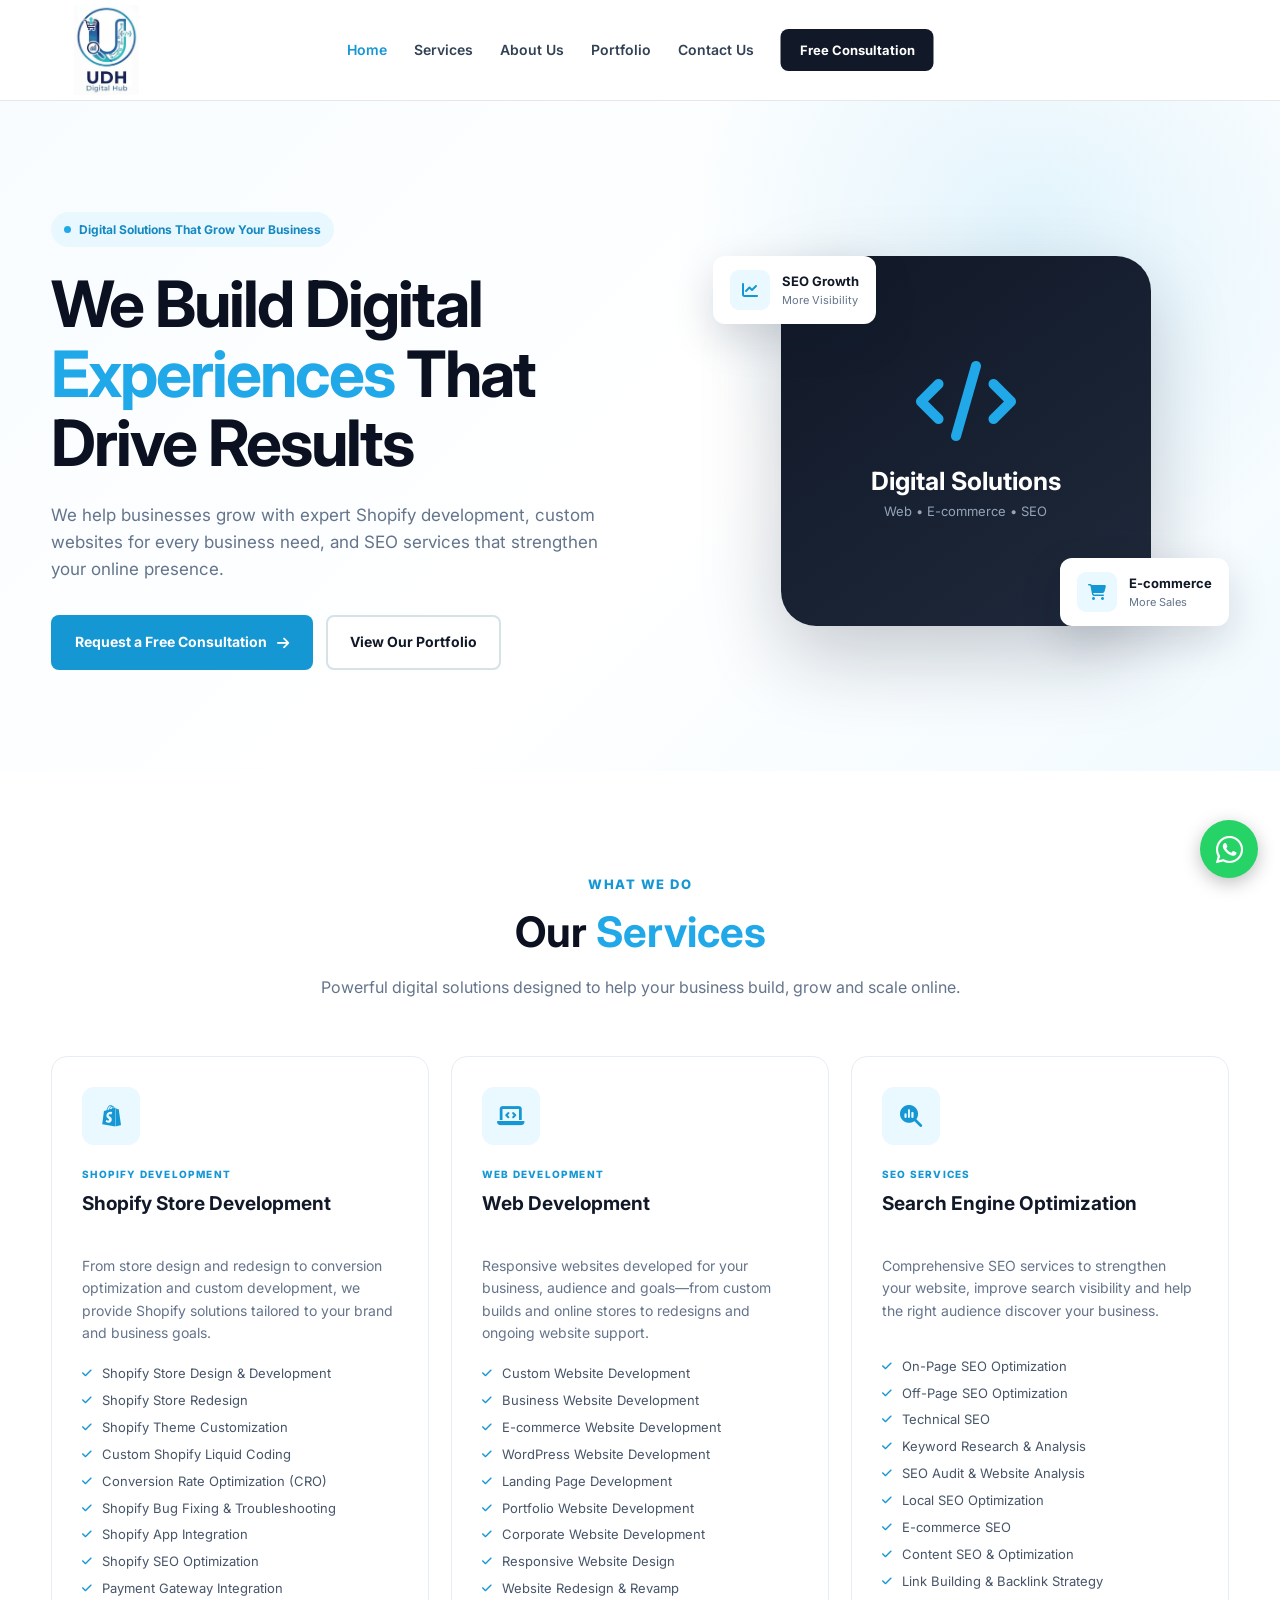
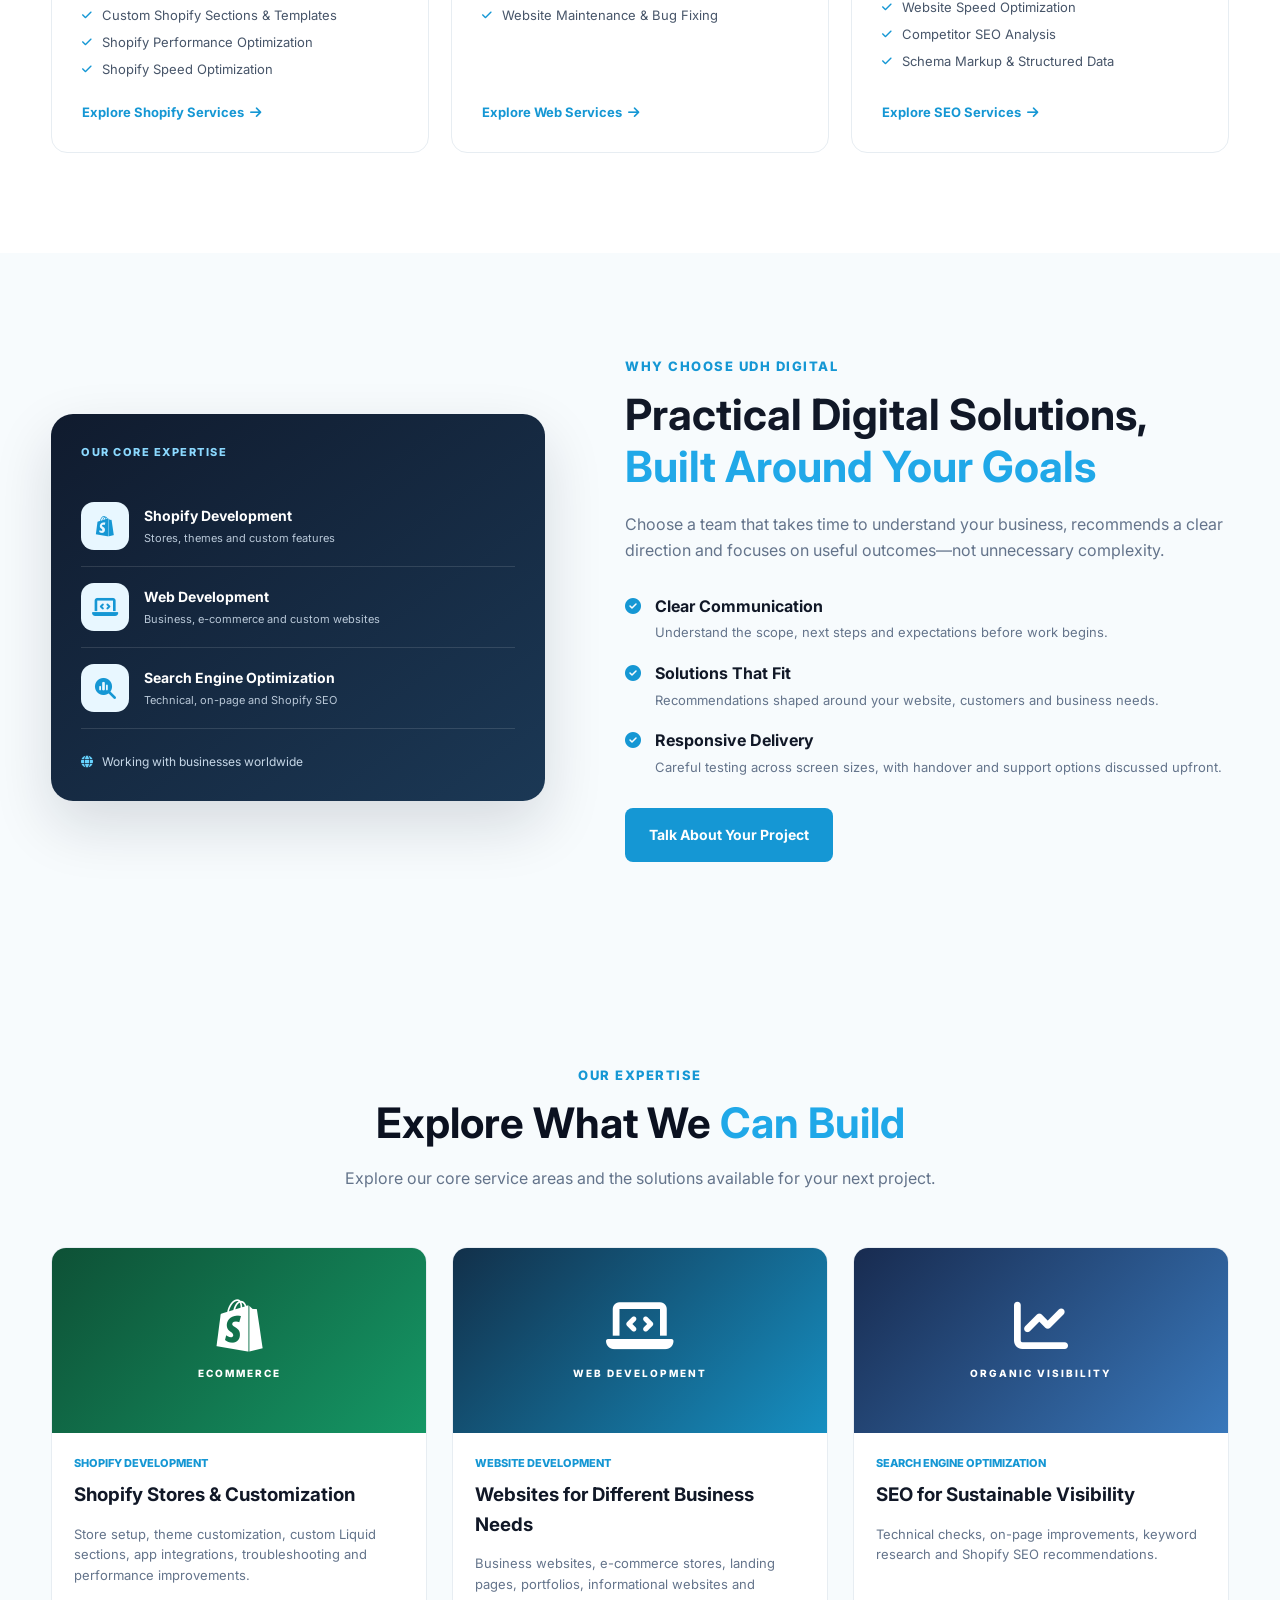
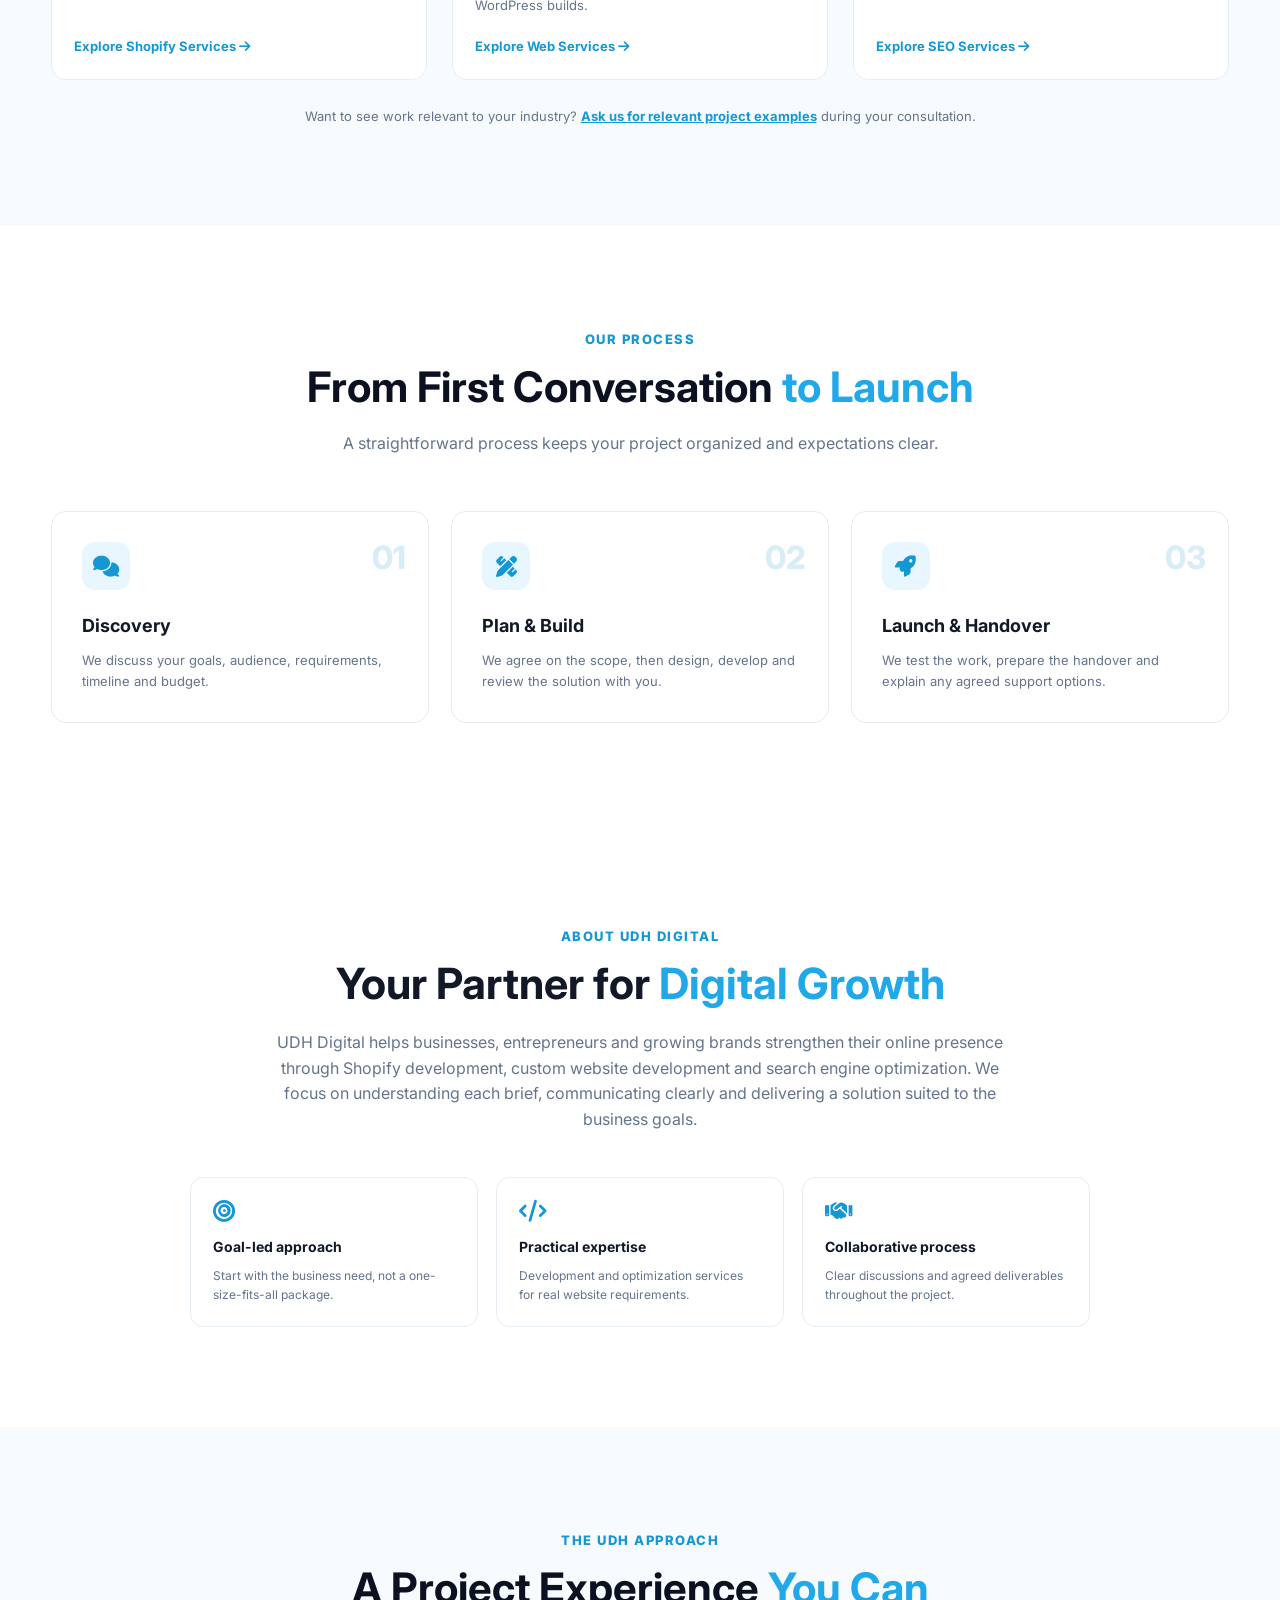
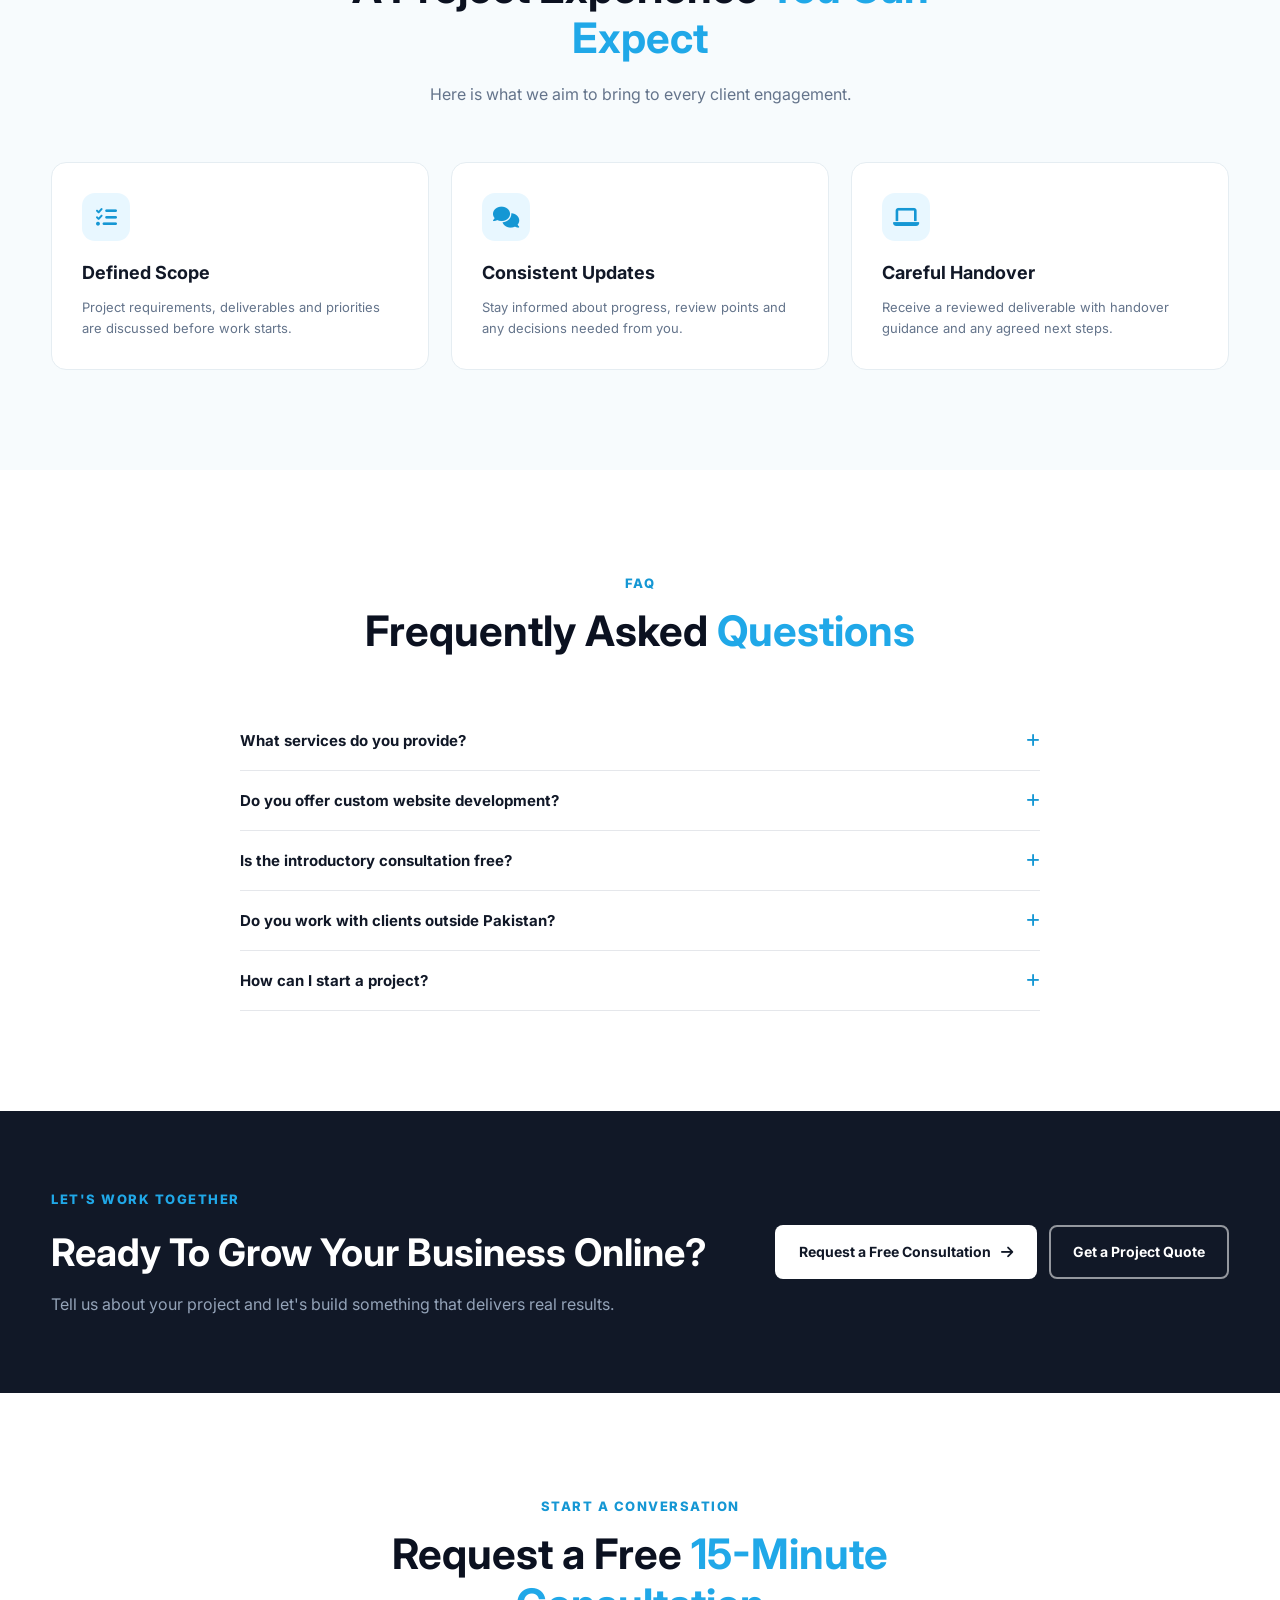
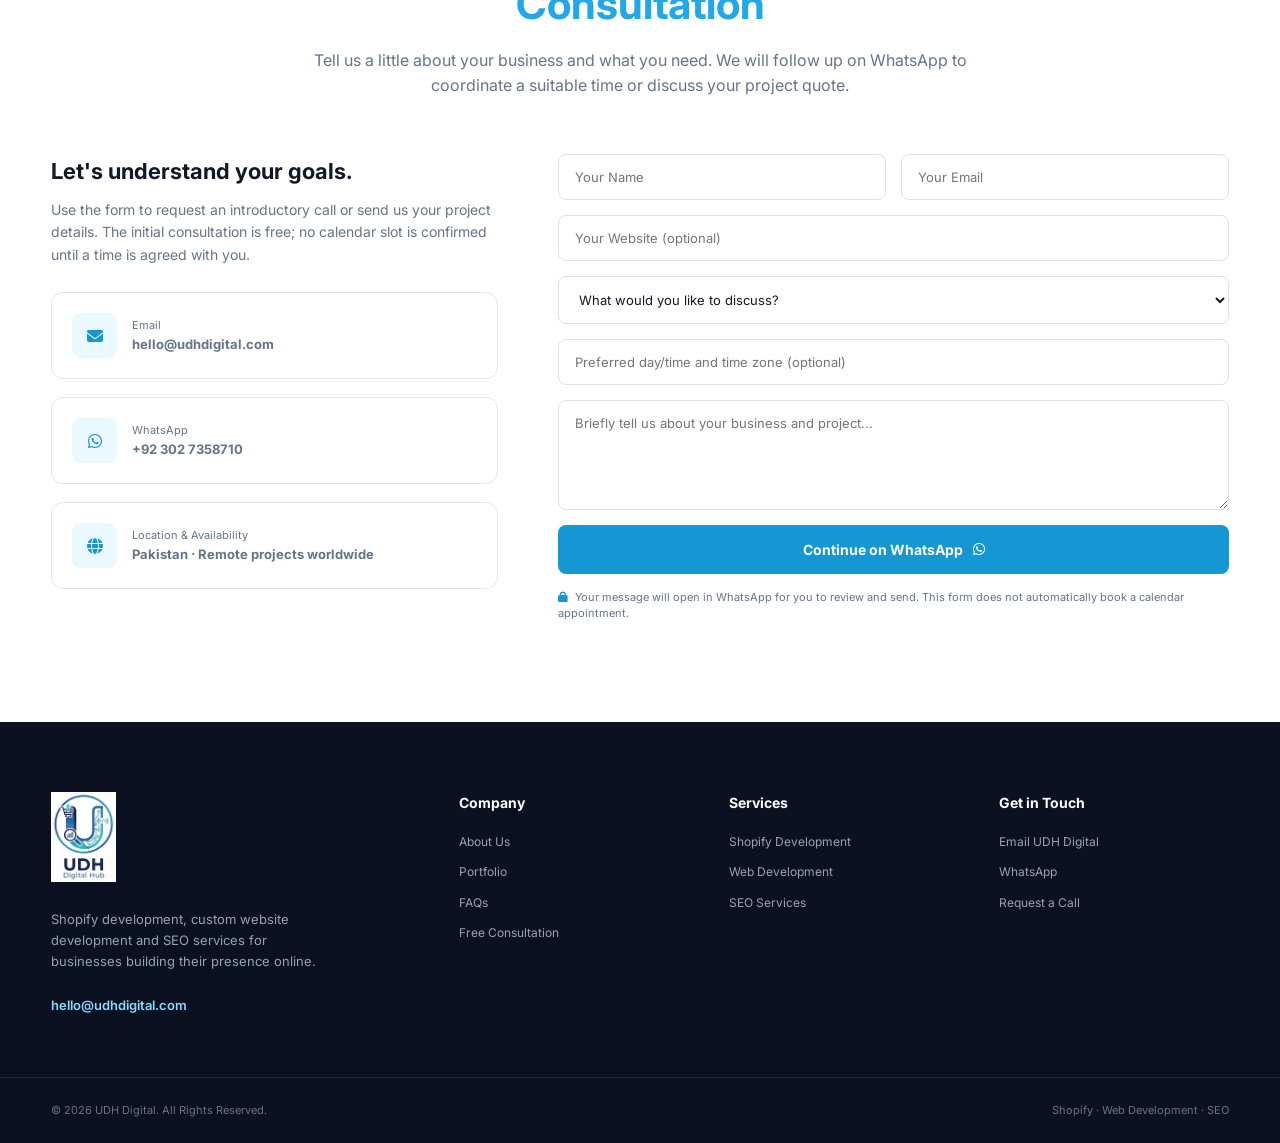
==== commit 26f864e0: "Use Portfolio label consistently across website navigation" ====
--- a/index.html
+++ b/index.html
@@ -54,7 +54,7 @@
                 <a href="#services" class="nav-link">Services</a>
 
                 <a href="#about" class="nav-link">About Us</a>
-                <a href="portfolio.html" class="nav-link">Our Work</a>
+                <a href="portfolio.html" class="nav-link">Portfolio</a>
                 <a href="#contact" class="nav-link">Contact Us</a>
 
                 <a href="#contact" class="nav-cta">Free Consultation</a>
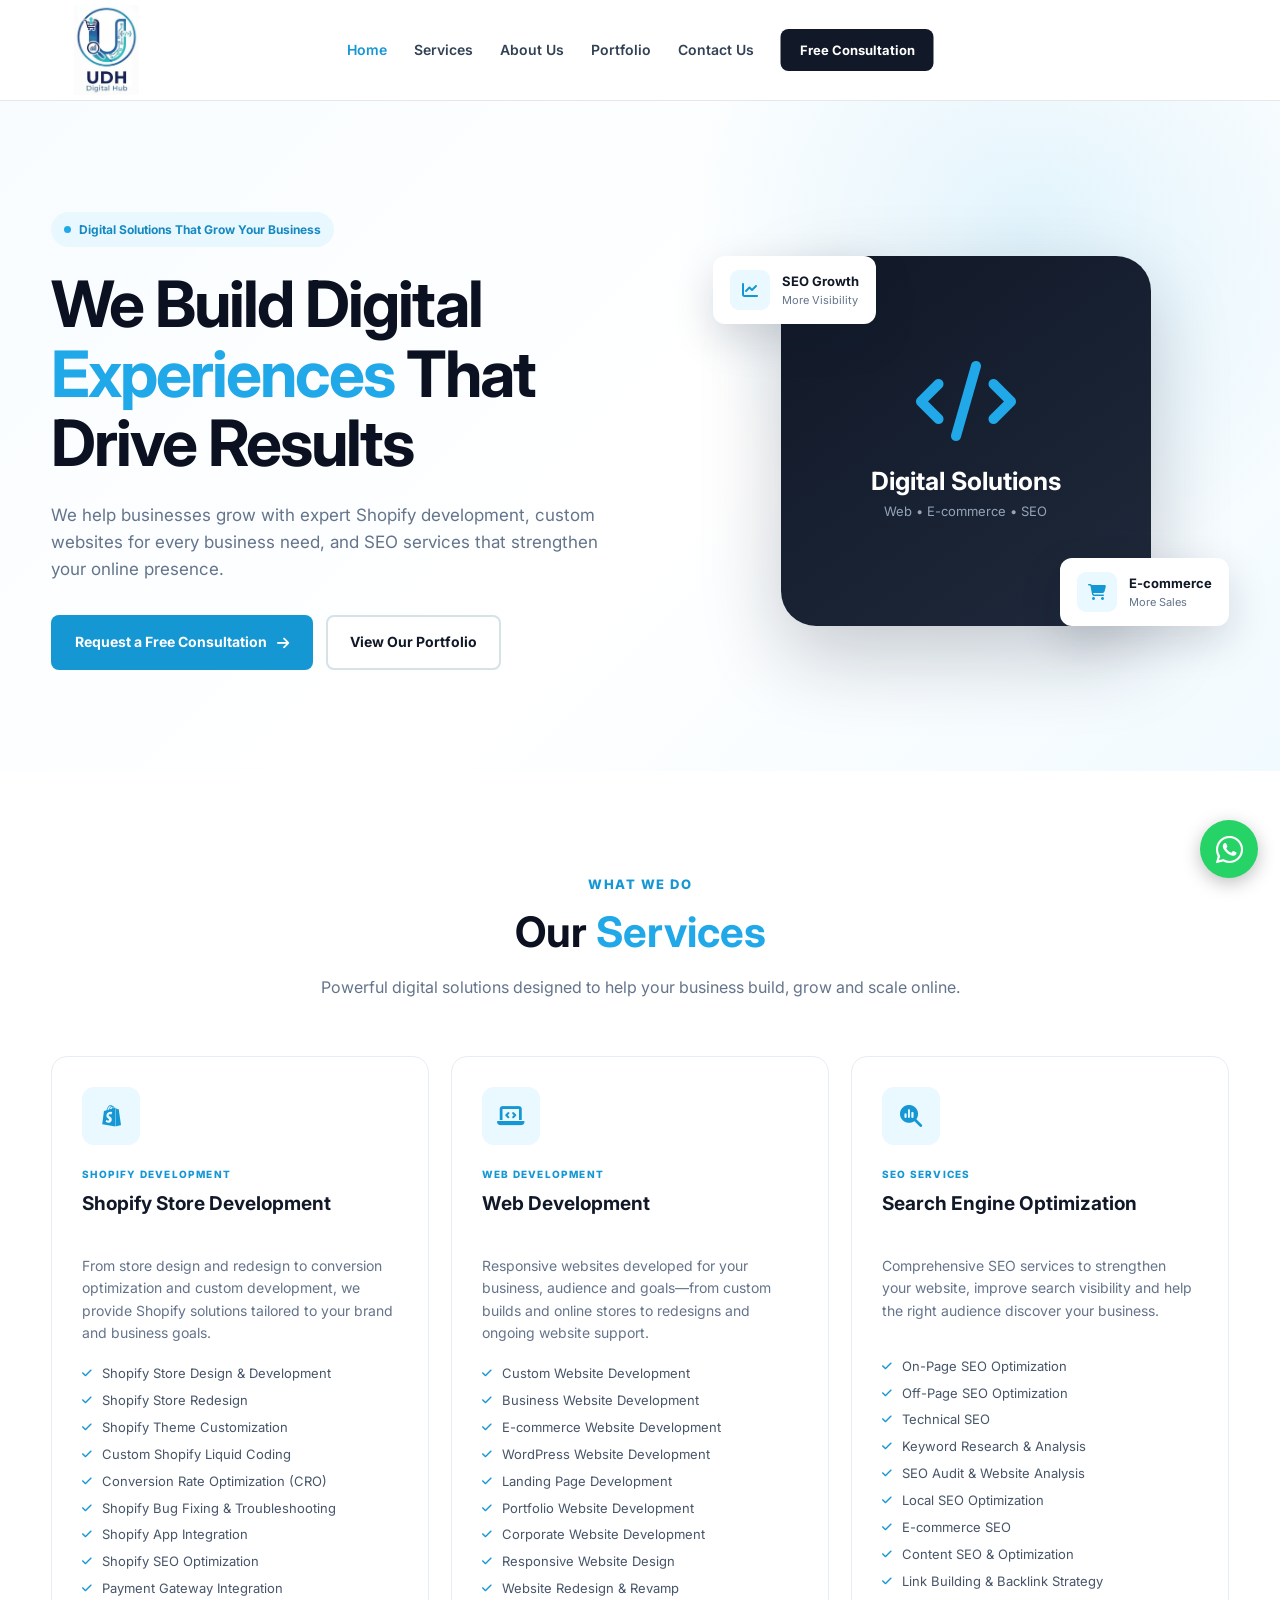
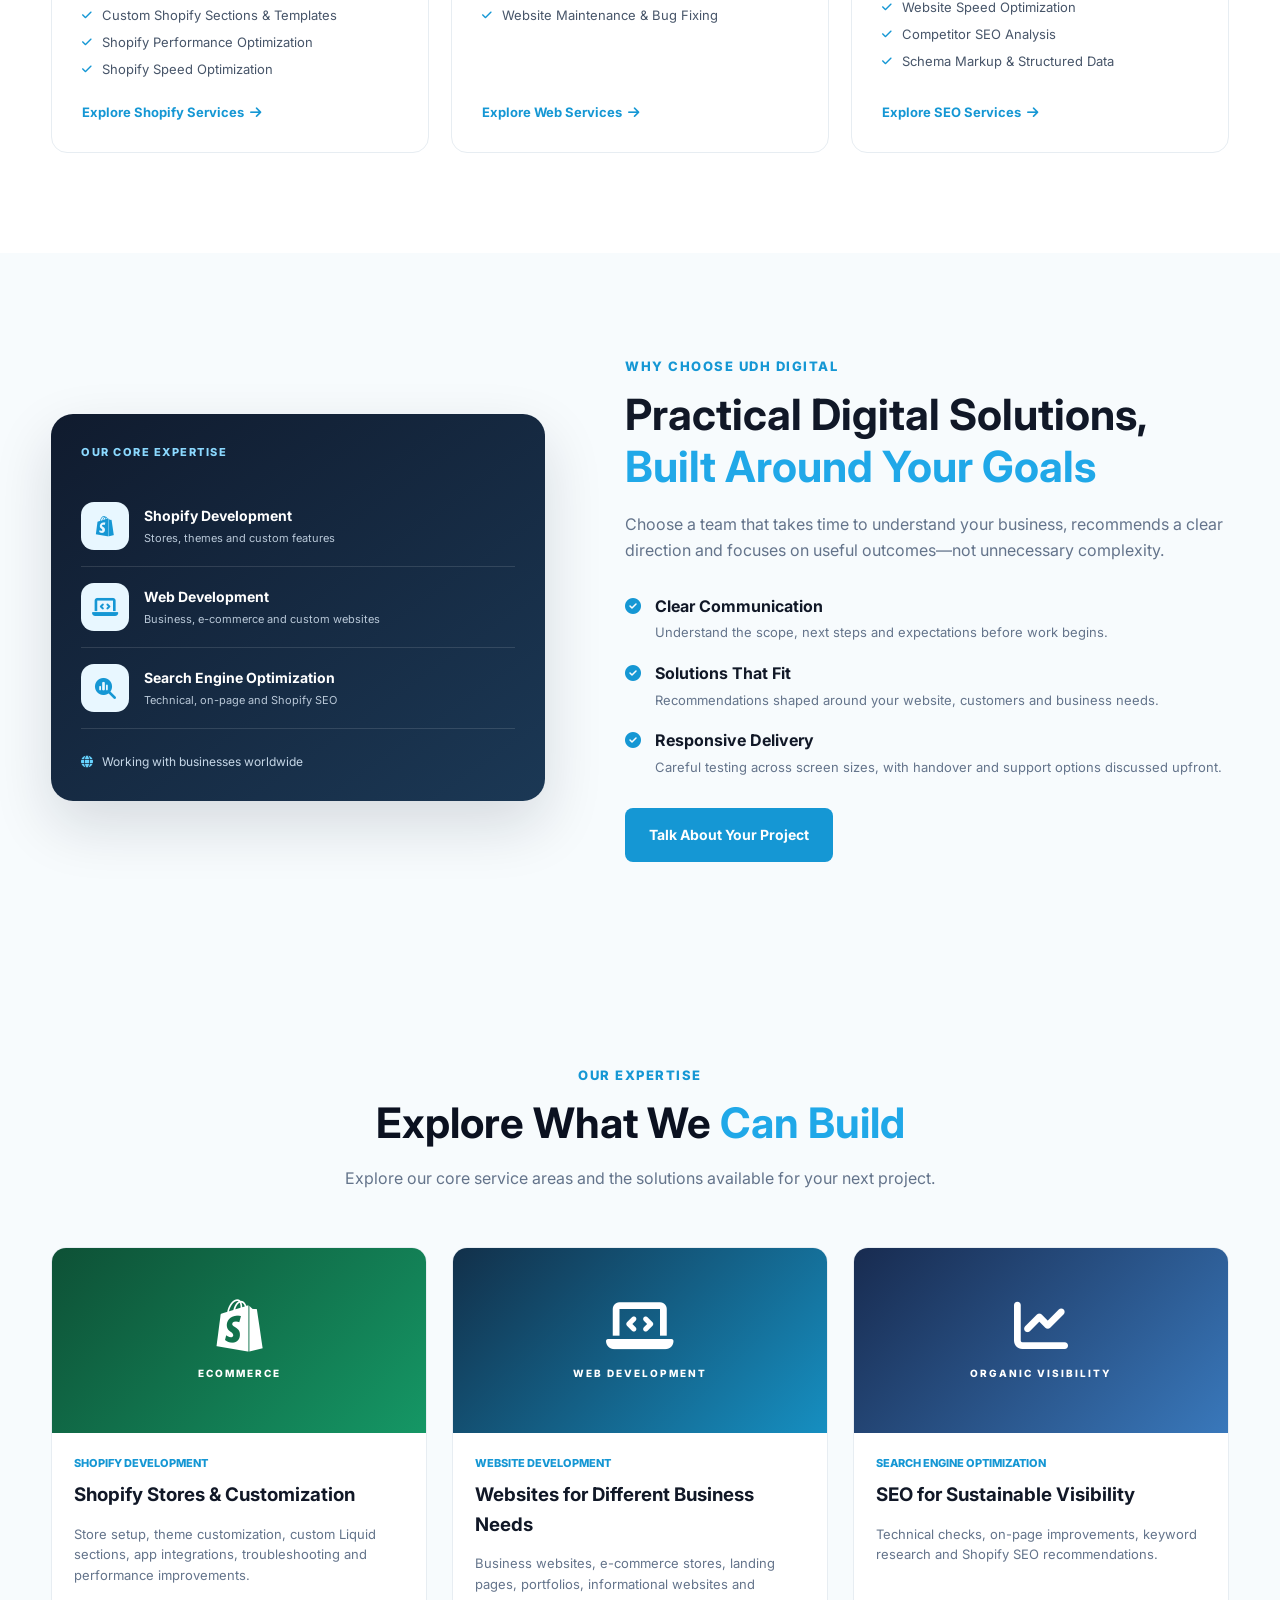
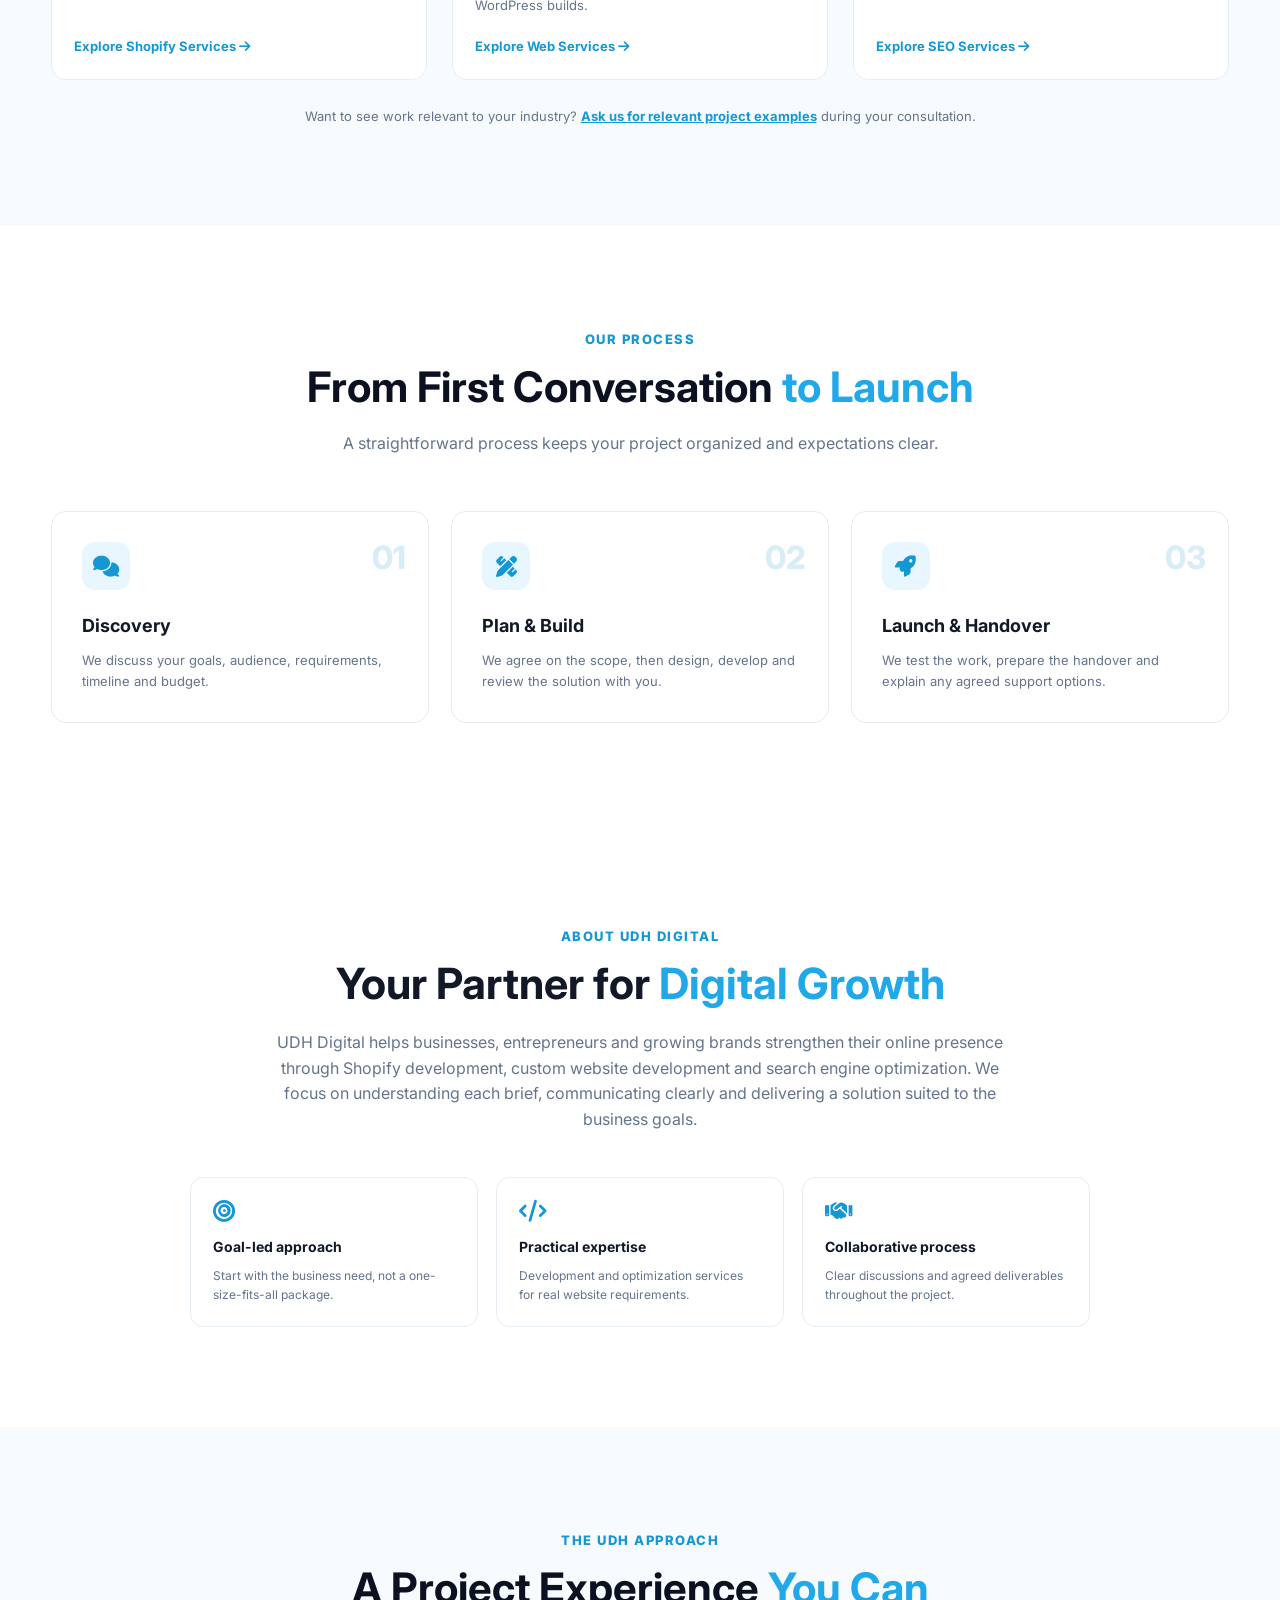
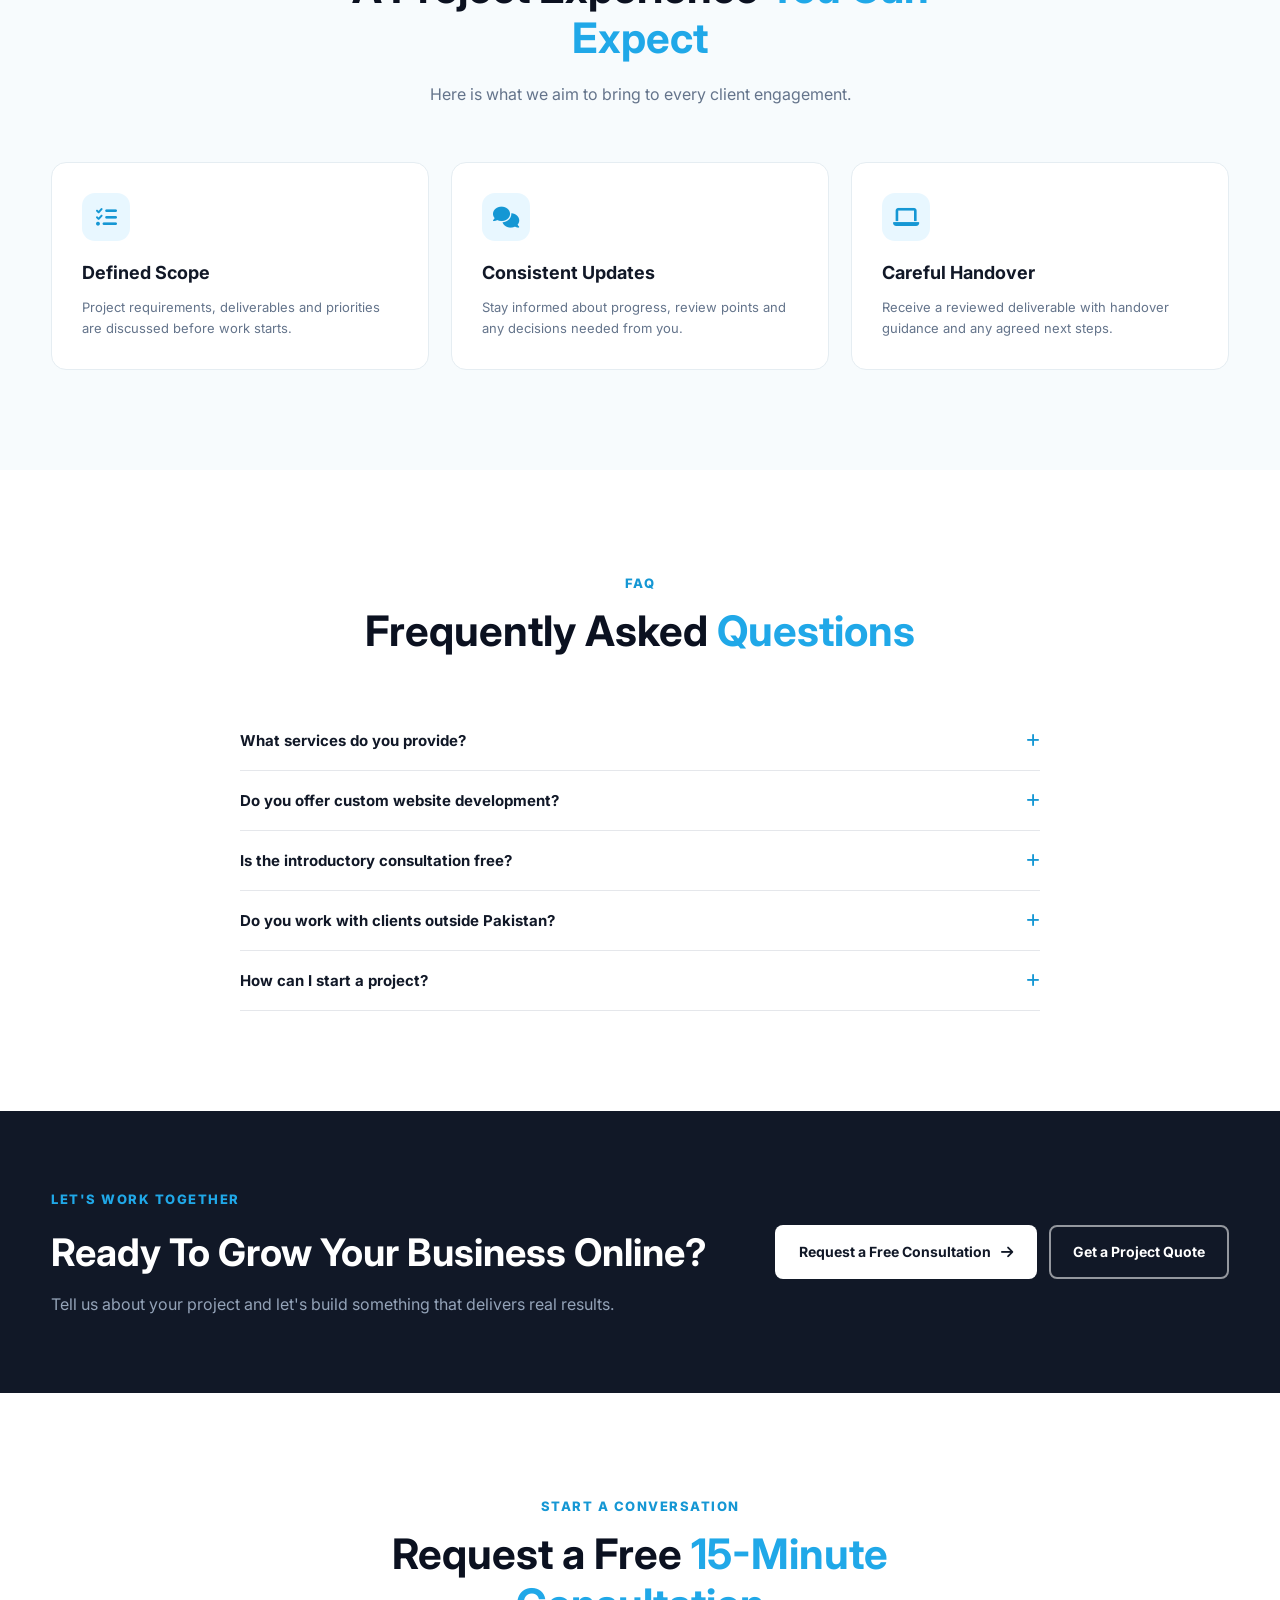
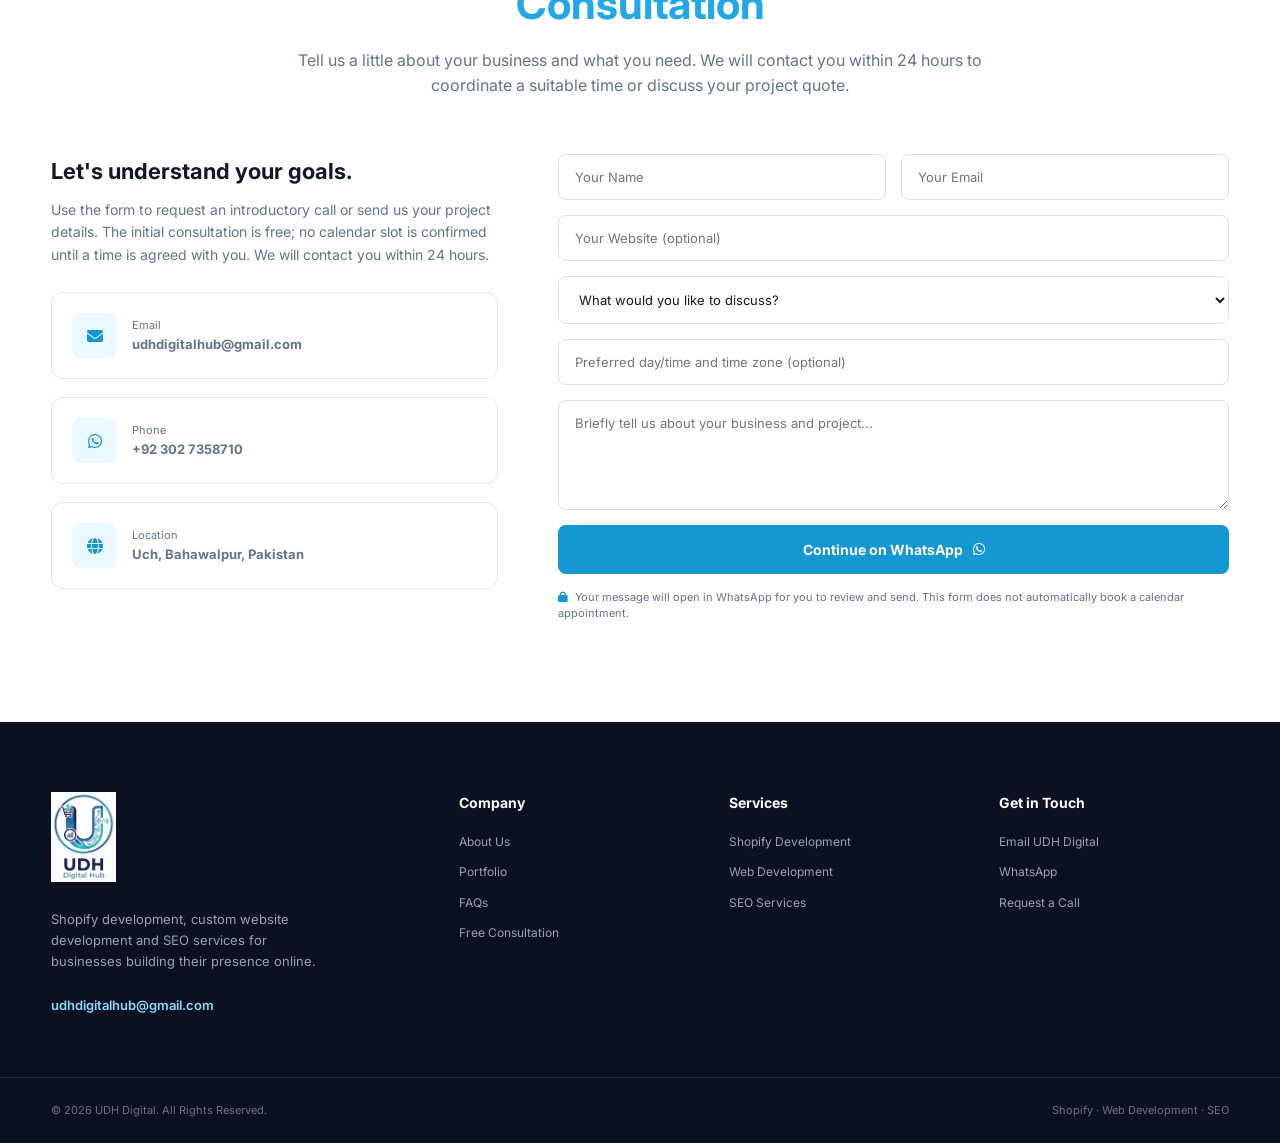
==== commit c8e85f6f: "Update contact email, phone label, location and response time" ====
--- a/index.html
+++ b/index.html
@@ -30,7 +30,7 @@
       "name": "UDH Digital",
       "url": "https://udhdigital.com/",
       "logo": "https://udhdigital.com/udh-logo.jpg",
-      "email": "hello@udhdigital.com",
+      "email": "udhdigitalhub@gmail.com",
       "telephone": "+923027358710",
       "description": "Shopify development, custom website development and search engine optimization services."
     }
@@ -369,13 +369,13 @@
         <!-- ================= CONTACT ================= -->
         <!-- ================= CONTACT ================= -->
         <section class="section contact" id="contact"><div class="container">
-            <div class="section-heading"><span class="section-tag">START A CONVERSATION</span><h2>Request a Free <span>15-Minute Consultation</span></h2><p>Tell us a little about your business and what you need. We will follow up on WhatsApp to coordinate a suitable time or discuss your project quote.</p></div>
+            <div class="section-heading"><span class="section-tag">START A CONVERSATION</span><h2>Request a Free <span>15-Minute Consultation</span></h2><p>Tell us a little about your business and what you need. We will contact you within 24 hours to coordinate a suitable time or discuss your project quote.</p></div>
             <div class="contact-grid">
                 <div class="contact-info">
-                    <div class="contact-intro"><h3>Let's understand your goals.</h3><p>Use the form to request an introductory call or send us your project details. The initial consultation is free; no calendar slot is confirmed until a time is agreed with you.</p></div>
-                    <a class="contact-box contact-link" href="mailto:hello@udhdigital.com"><i class="fa-solid fa-envelope"></i><span><small>Email</small><strong>hello@udhdigital.com</strong></span></a>
-                    <a class="contact-box contact-link" href="https://wa.me/923027358710" target="_blank" rel="noopener noreferrer"><i class="fa-brands fa-whatsapp"></i><span><small>WhatsApp</small><strong>+92 302 7358710</strong></span></a>
-                    <div class="contact-box"><i class="fa-solid fa-globe"></i><span><small>Location & Availability</small><strong>Pakistan · Remote projects worldwide</strong></span></div>
+                    <div class="contact-intro"><h3>Let's understand your goals.</h3><p>Use the form to request an introductory call or send us your project details. The initial consultation is free; no calendar slot is confirmed until a time is agreed with you. We will contact you within 24 hours.</p></div>
+                    <a class="contact-box contact-link" href="mailto:udhdigitalhub@gmail.com"><i class="fa-solid fa-envelope"></i><span><small>Email</small><strong>udhdigitalhub@gmail.com</strong></span></a>
+                    <a class="contact-box contact-link" href="https://wa.me/923027358710" target="_blank" rel="noopener noreferrer"><i class="fa-brands fa-whatsapp"></i><span><small>Phone</small><strong>+92 302 7358710</strong></span></a>
+                    <div class="contact-box"><i class="fa-solid fa-globe"></i><span><small>Location</small><strong>Uch, Bahawalpur, Pakistan</strong></span></div>
                 </div>
                 <form class="contact-form" id="contactForm">
                     <div class="form-row"><input type="text" name="name" placeholder="Your Name" autocomplete="name" required><input type="email" name="email" placeholder="Your Email" autocomplete="email" required></div>
@@ -394,10 +394,10 @@
 
     <!-- ================= FOOTER ================= -->
     <footer class="footer"><div class="container footer-grid">
-        <div class="footer-about"><a href="#home" class="logo footer-logo" aria-label="UDH Digital Home"><img src="udh-logo.jpg" alt="UDH Digital" class="site-logo footer-site-logo"></a><p>Shopify development, custom website development and SEO services for businesses building their presence online.</p><a class="footer-email" href="mailto:hello@udhdigital.com">hello@udhdigital.com</a></div>
+        <div class="footer-about"><a href="#home" class="logo footer-logo" aria-label="UDH Digital Home"><img src="udh-logo.jpg" alt="UDH Digital" class="site-logo footer-site-logo"></a><p>Shopify development, custom website development and SEO services for businesses building their presence online.</p><a class="footer-email" href="mailto:udhdigitalhub@gmail.com">udhdigitalhub@gmail.com</a></div>
         <div class="footer-column"><h4>Company</h4><a href="#about">About Us</a><a href="portfolio.html">Portfolio</a><a href="#faq">FAQs</a><a href="#contact">Free Consultation</a></div>
         <div class="footer-column"><h4>Services</h4><a href="shopify-development.html">Shopify Development</a><a href="web-development.html">Web Development</a><a href="seo-services.html">SEO Services</a></div>
-        <div class="footer-column footer-contact-links"><h4>Get in Touch</h4><a href="mailto:hello@udhdigital.com">Email UDH Digital</a><a href="https://wa.me/923027358710" target="_blank" rel="noopener noreferrer">WhatsApp</a><a href="#contact">Request a Call</a></div>
+        <div class="footer-column footer-contact-links"><h4>Get in Touch</h4><a href="mailto:udhdigitalhub@gmail.com">Email UDH Digital</a><a href="https://wa.me/923027358710" target="_blank" rel="noopener noreferrer">WhatsApp</a><a href="#contact">Request a Call</a></div>
     </div><div class="footer-bottom"><div class="container footer-bottom-content"><p>© <span id="currentYear">2026</span> UDH Digital. All Rights Reserved.</p><p>Shopify · Web Development · SEO</p></div></div></footer>
 
     <!-- JavaScript -->
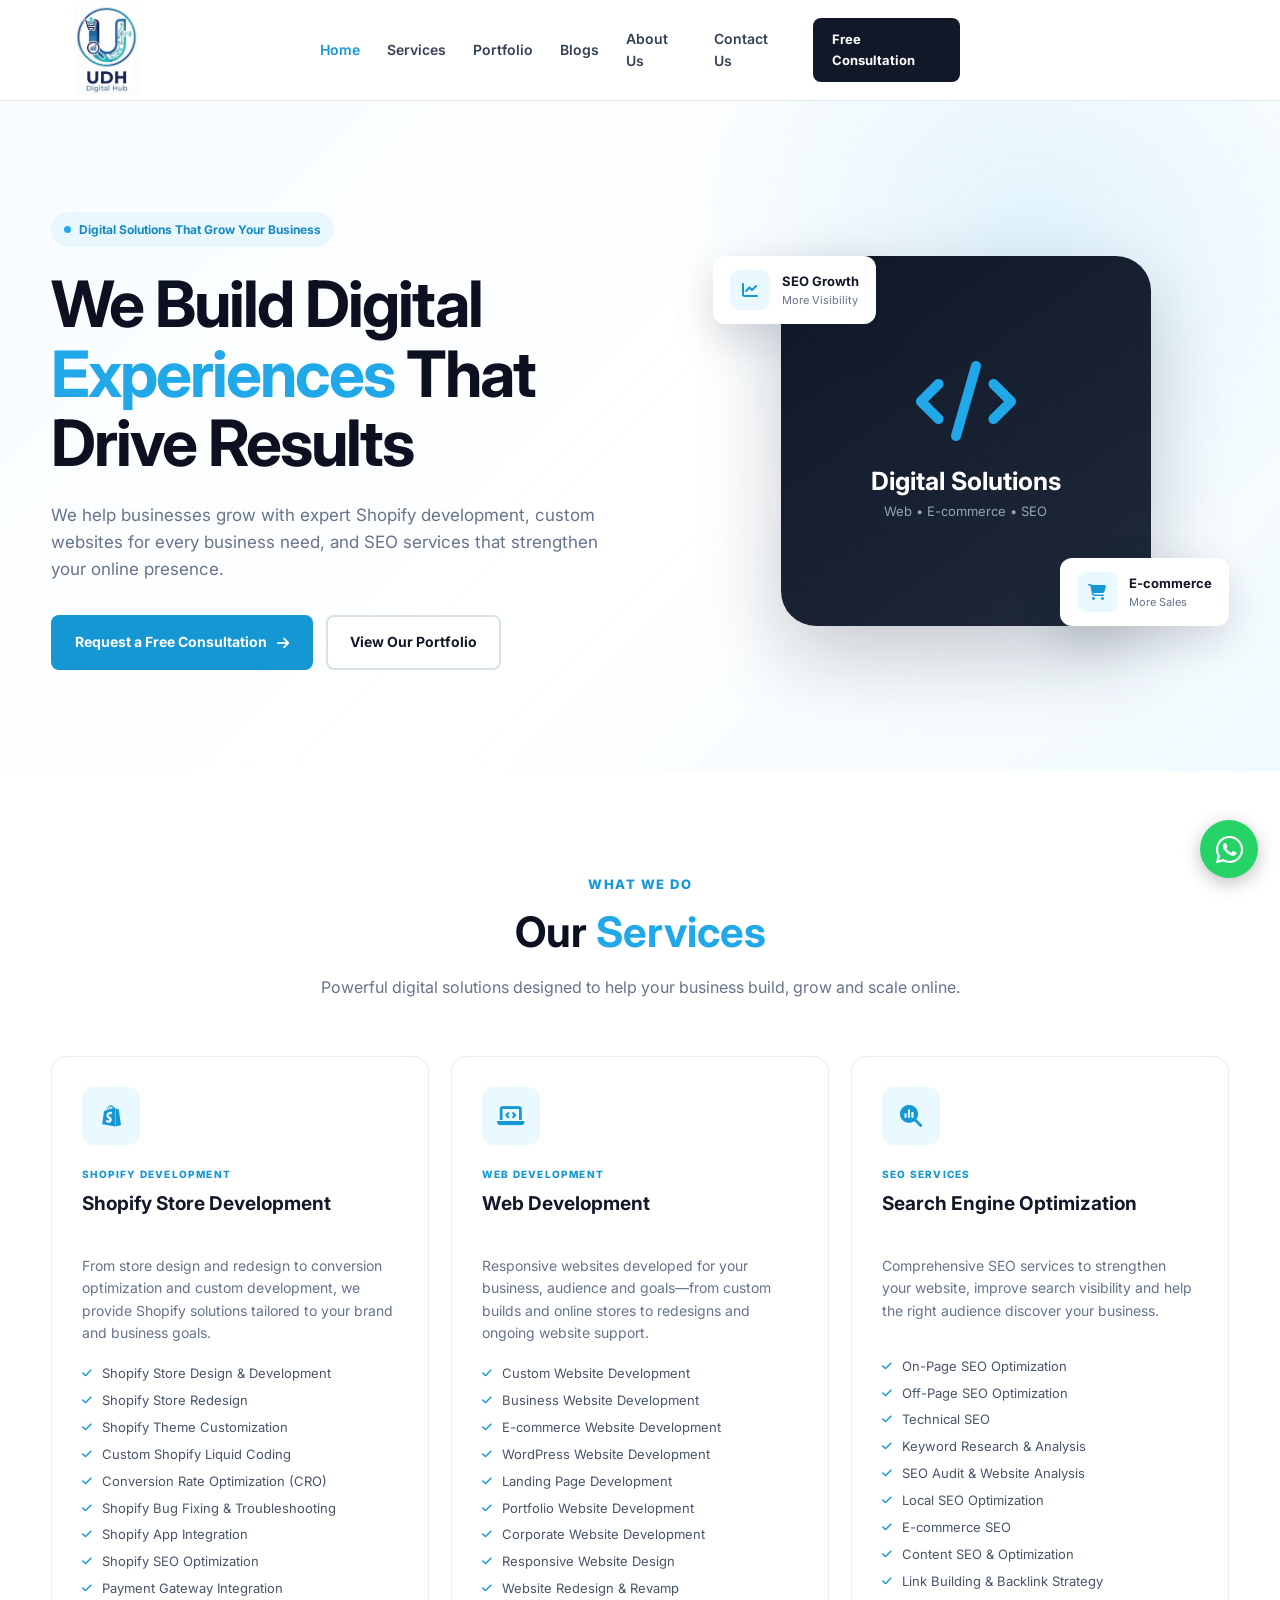
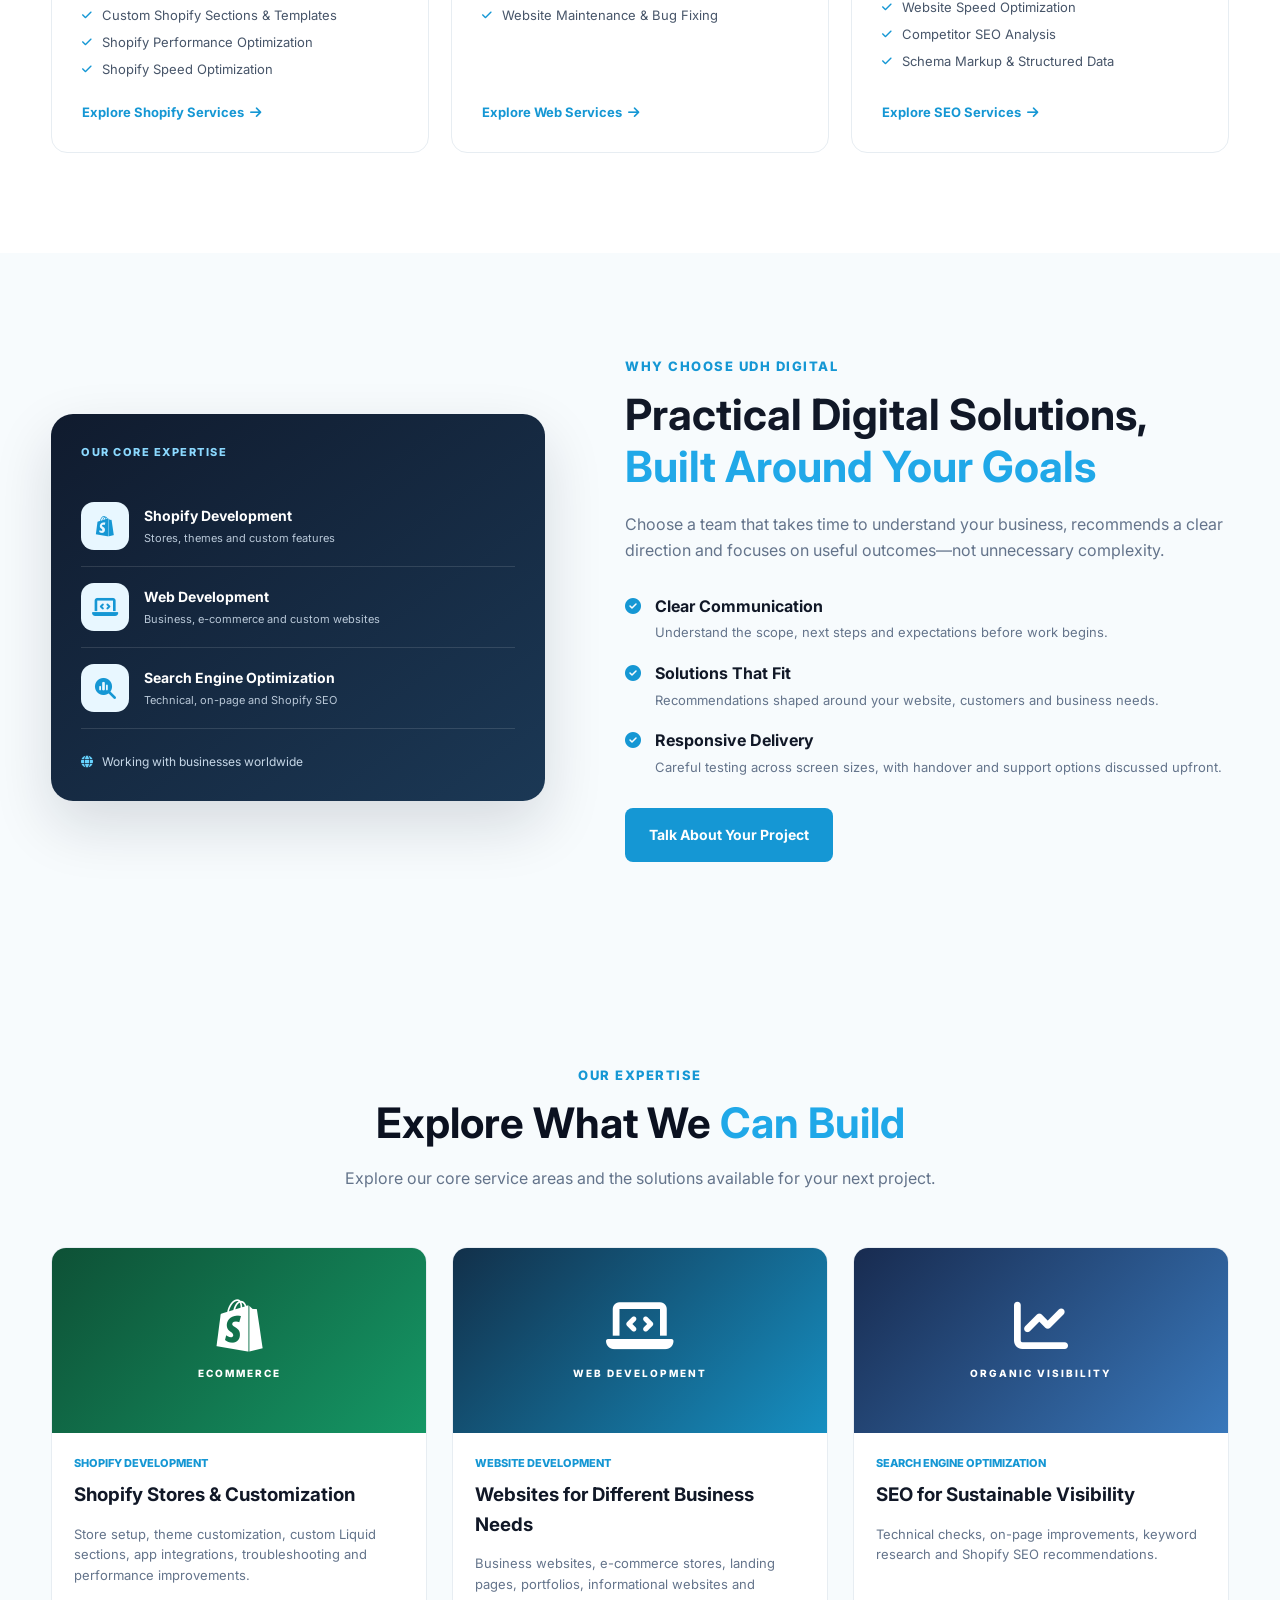
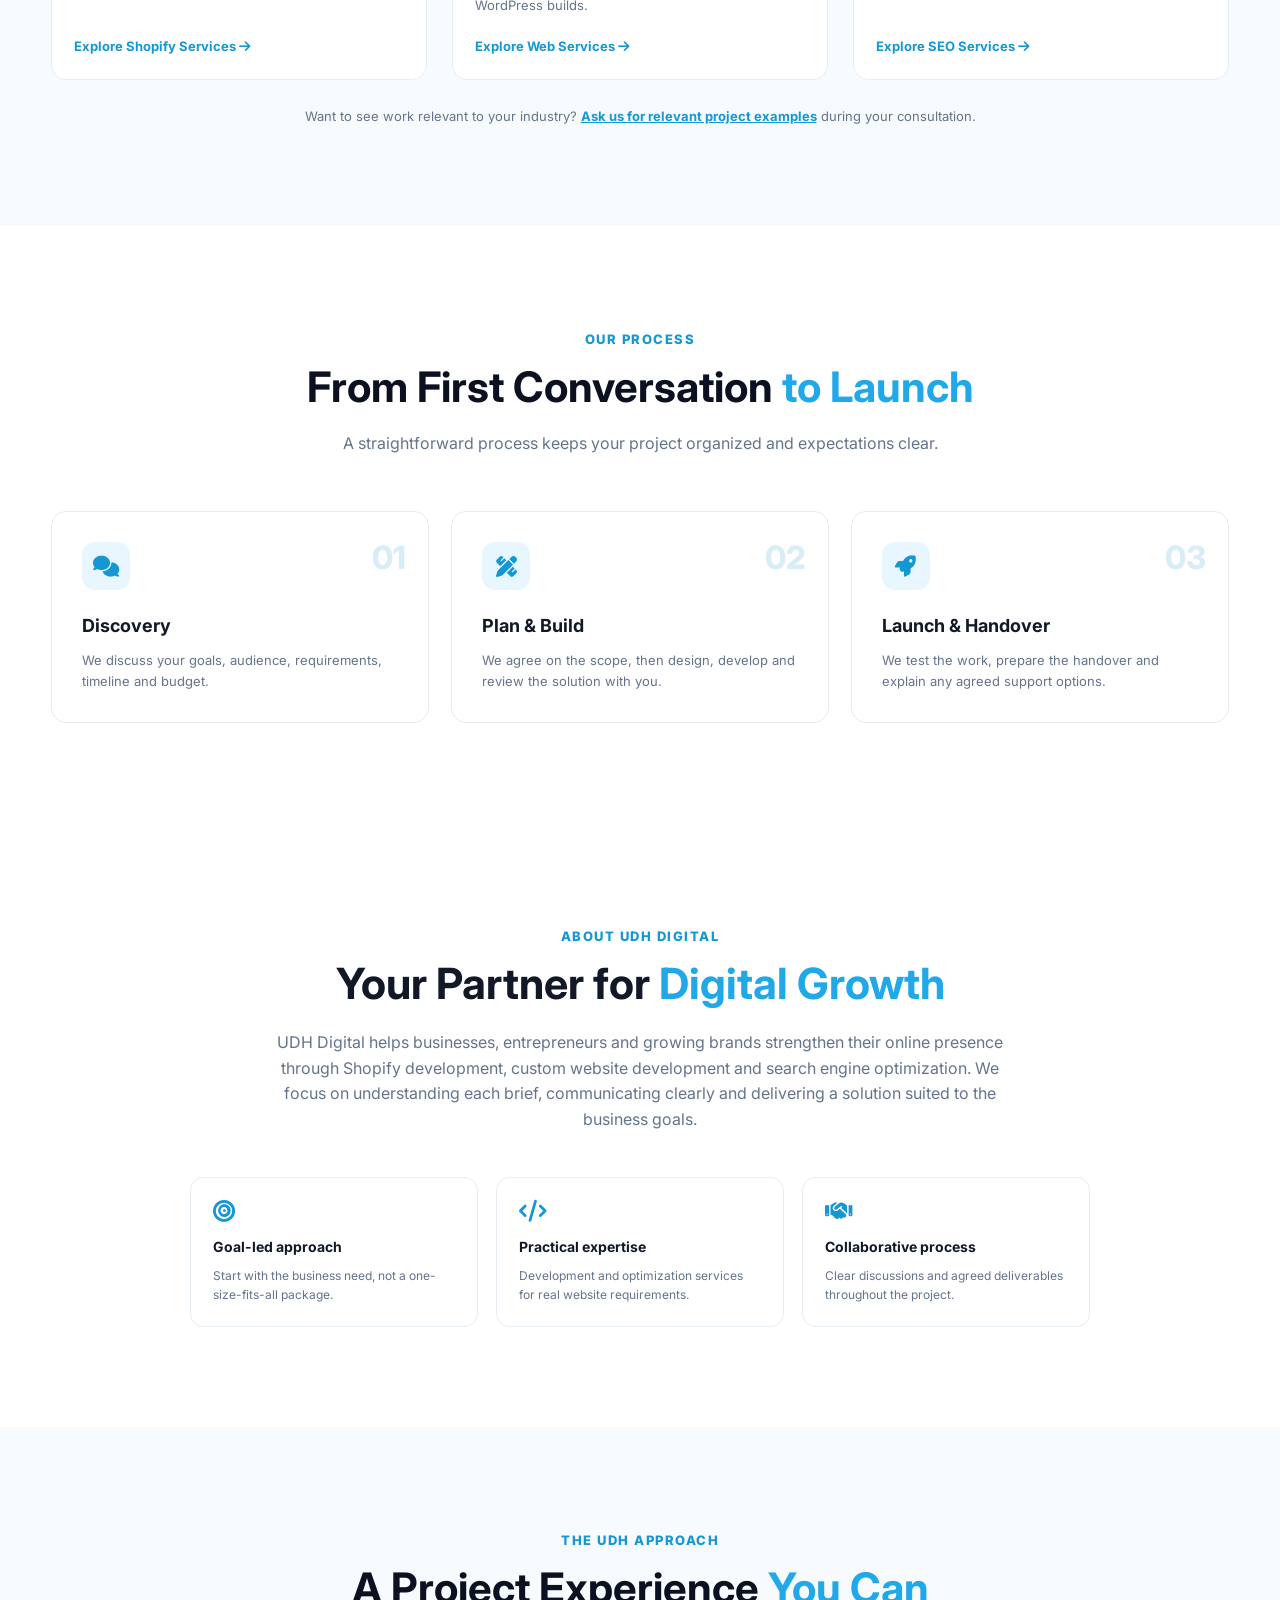
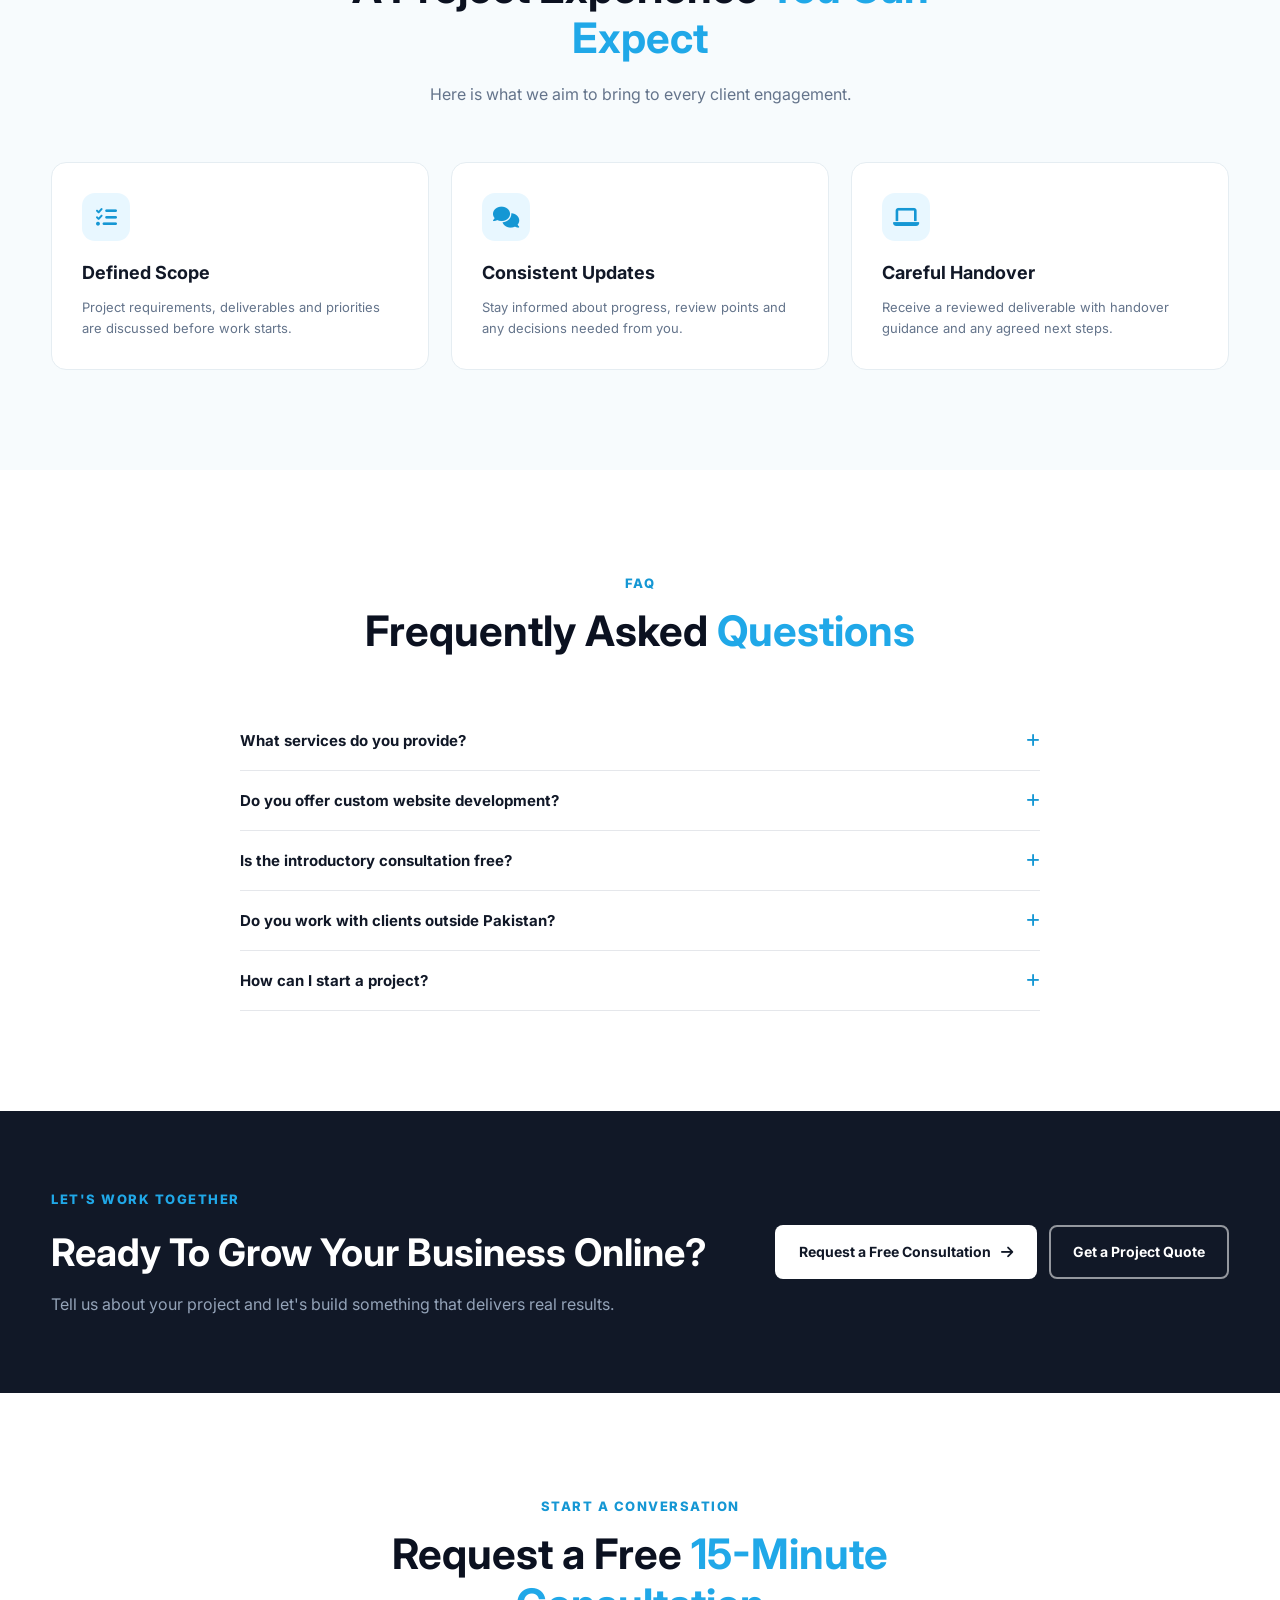
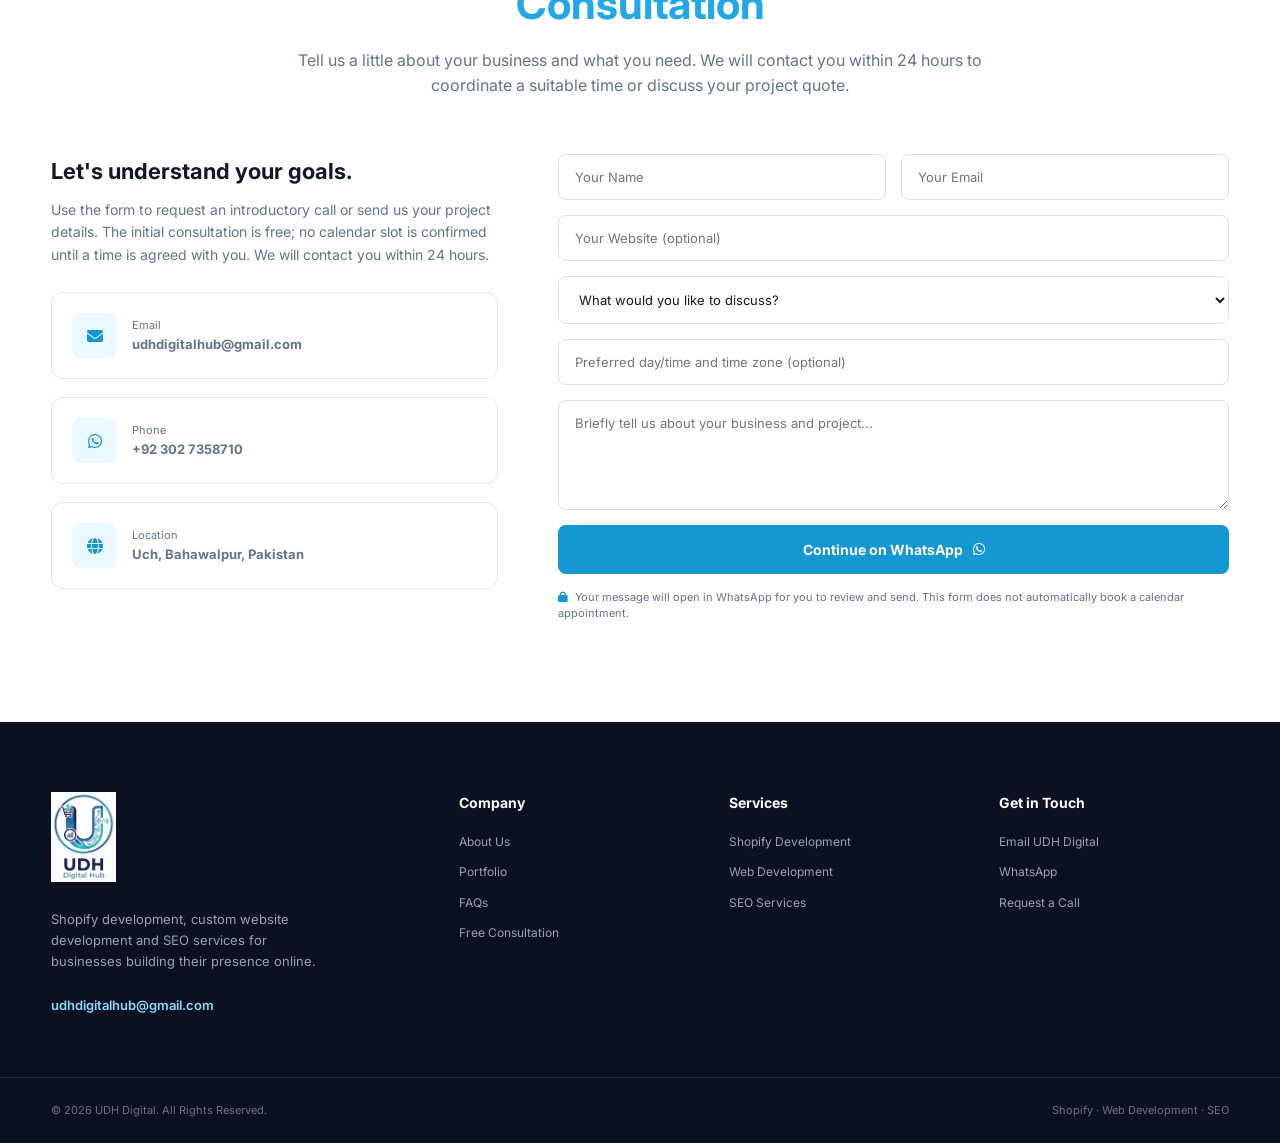
==== commit df42f505: "Reorder navigation and add Blogs link" ====
--- a/index.html
+++ b/index.html
@@ -49,16 +49,14 @@
             </a>
 
             <nav class="navbar" id="navbar">
-                <a href="#home" class="nav-link active">Home</a>
-
-                <a href="#services" class="nav-link">Services</a>
-
-                <a href="#about" class="nav-link">About Us</a>
-                <a href="portfolio.html" class="nav-link">Portfolio</a>
-                <a href="#contact" class="nav-link">Contact Us</a>
-
-                <a href="#contact" class="nav-cta">Free Consultation</a>
-            </nav>
+<a href="#home" class="nav-link active" aria-current="page">Home</a>
+<a href="#services" class="nav-link">Services</a>
+<a href="portfolio.html" class="nav-link">Portfolio</a>
+<a href="blogs.html" class="nav-link">Blogs</a>
+<a href="#about" class="nav-link">About Us</a>
+<a href="#contact" class="nav-link">Contact Us</a>
+<a href="#contact" class="nav-cta">Free Consultation</a>
+</nav>
 
             <button class="menu-toggle" id="menuToggle" aria-label="Open Menu">
                 <i class="fa-solid fa-bars"></i>
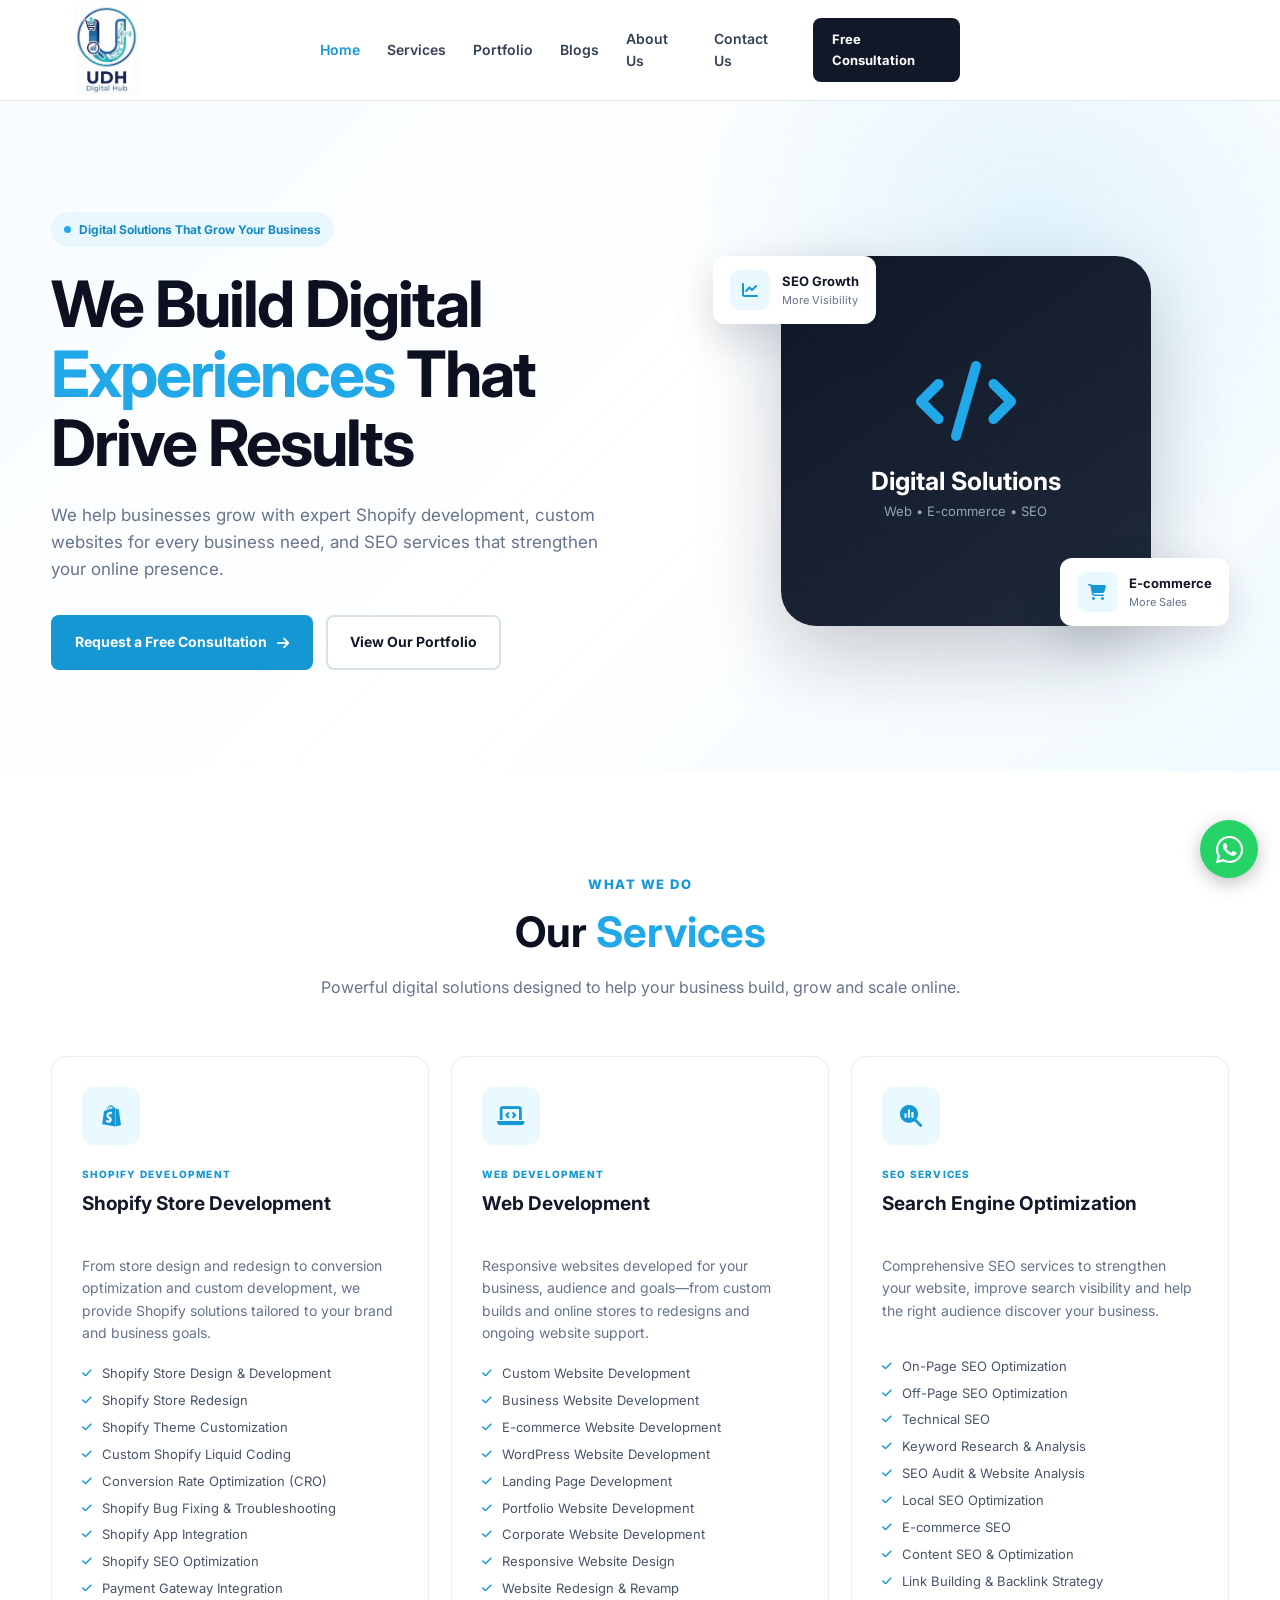
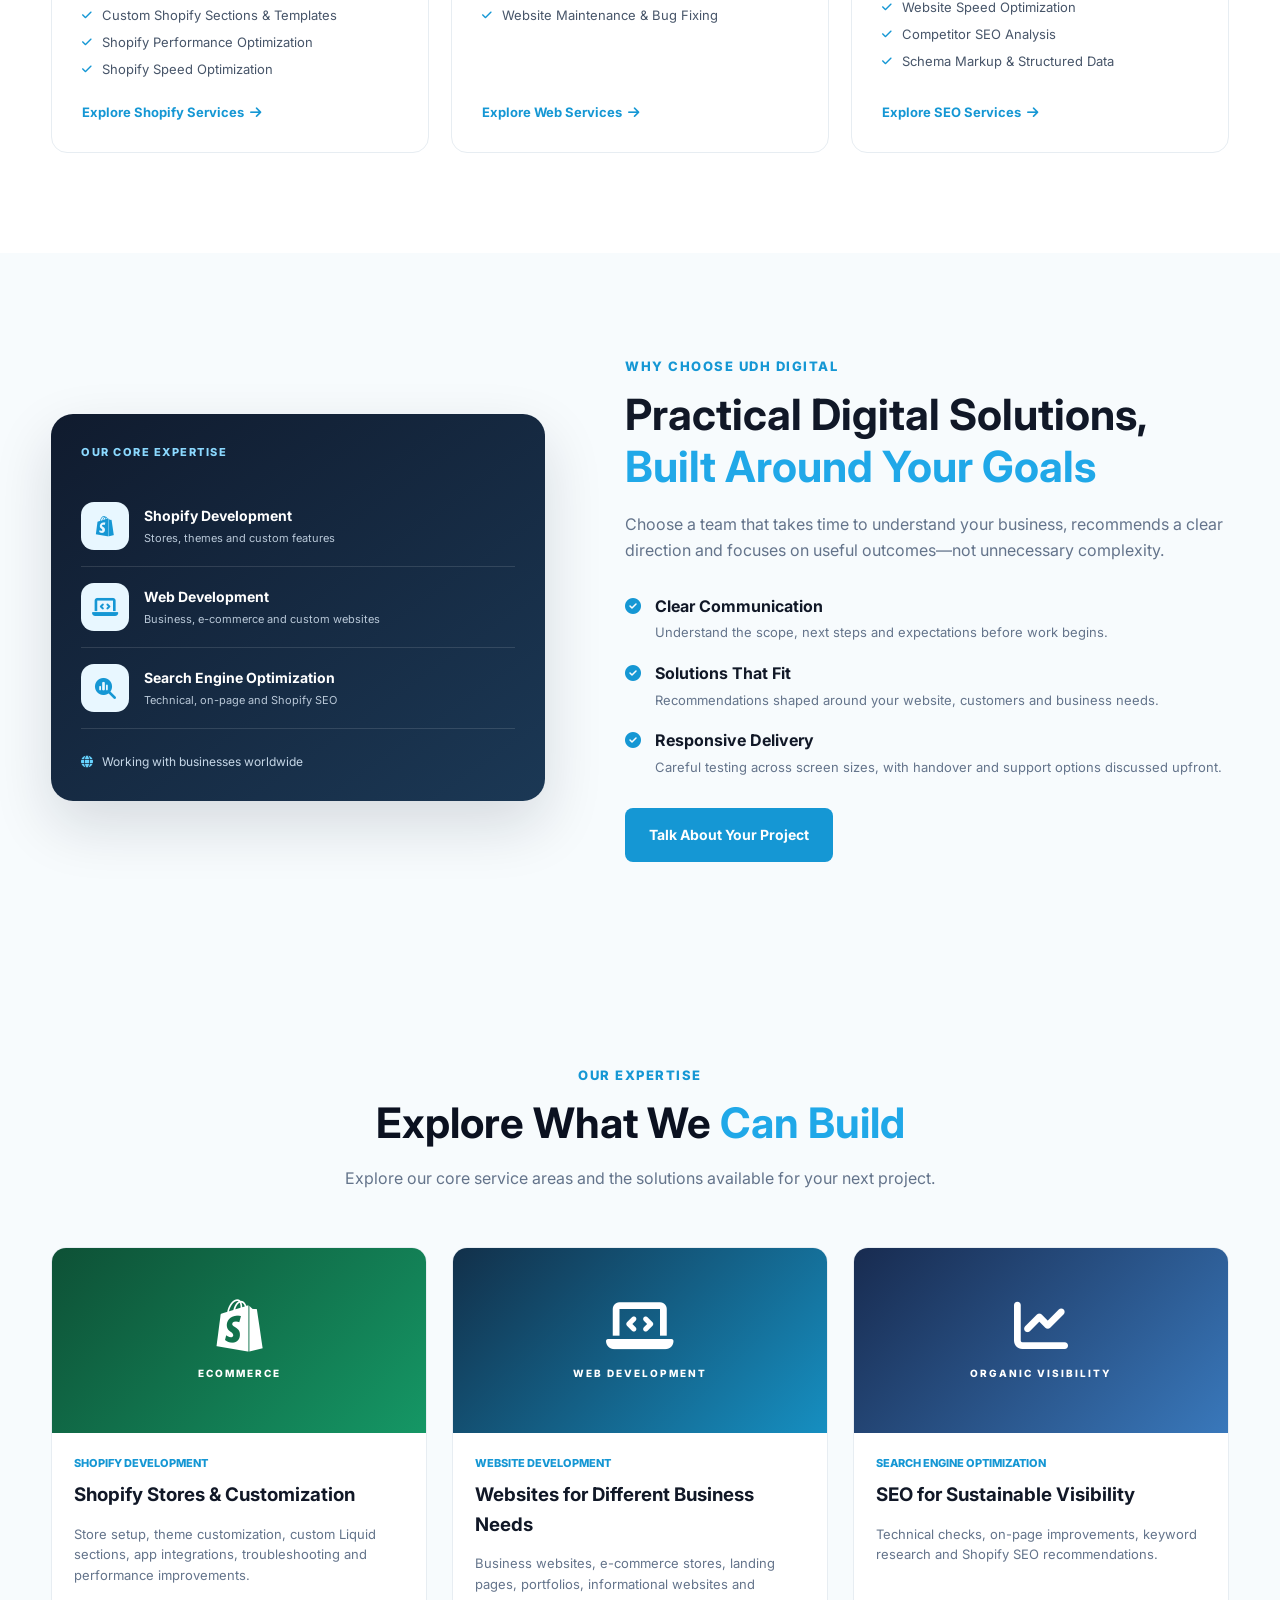
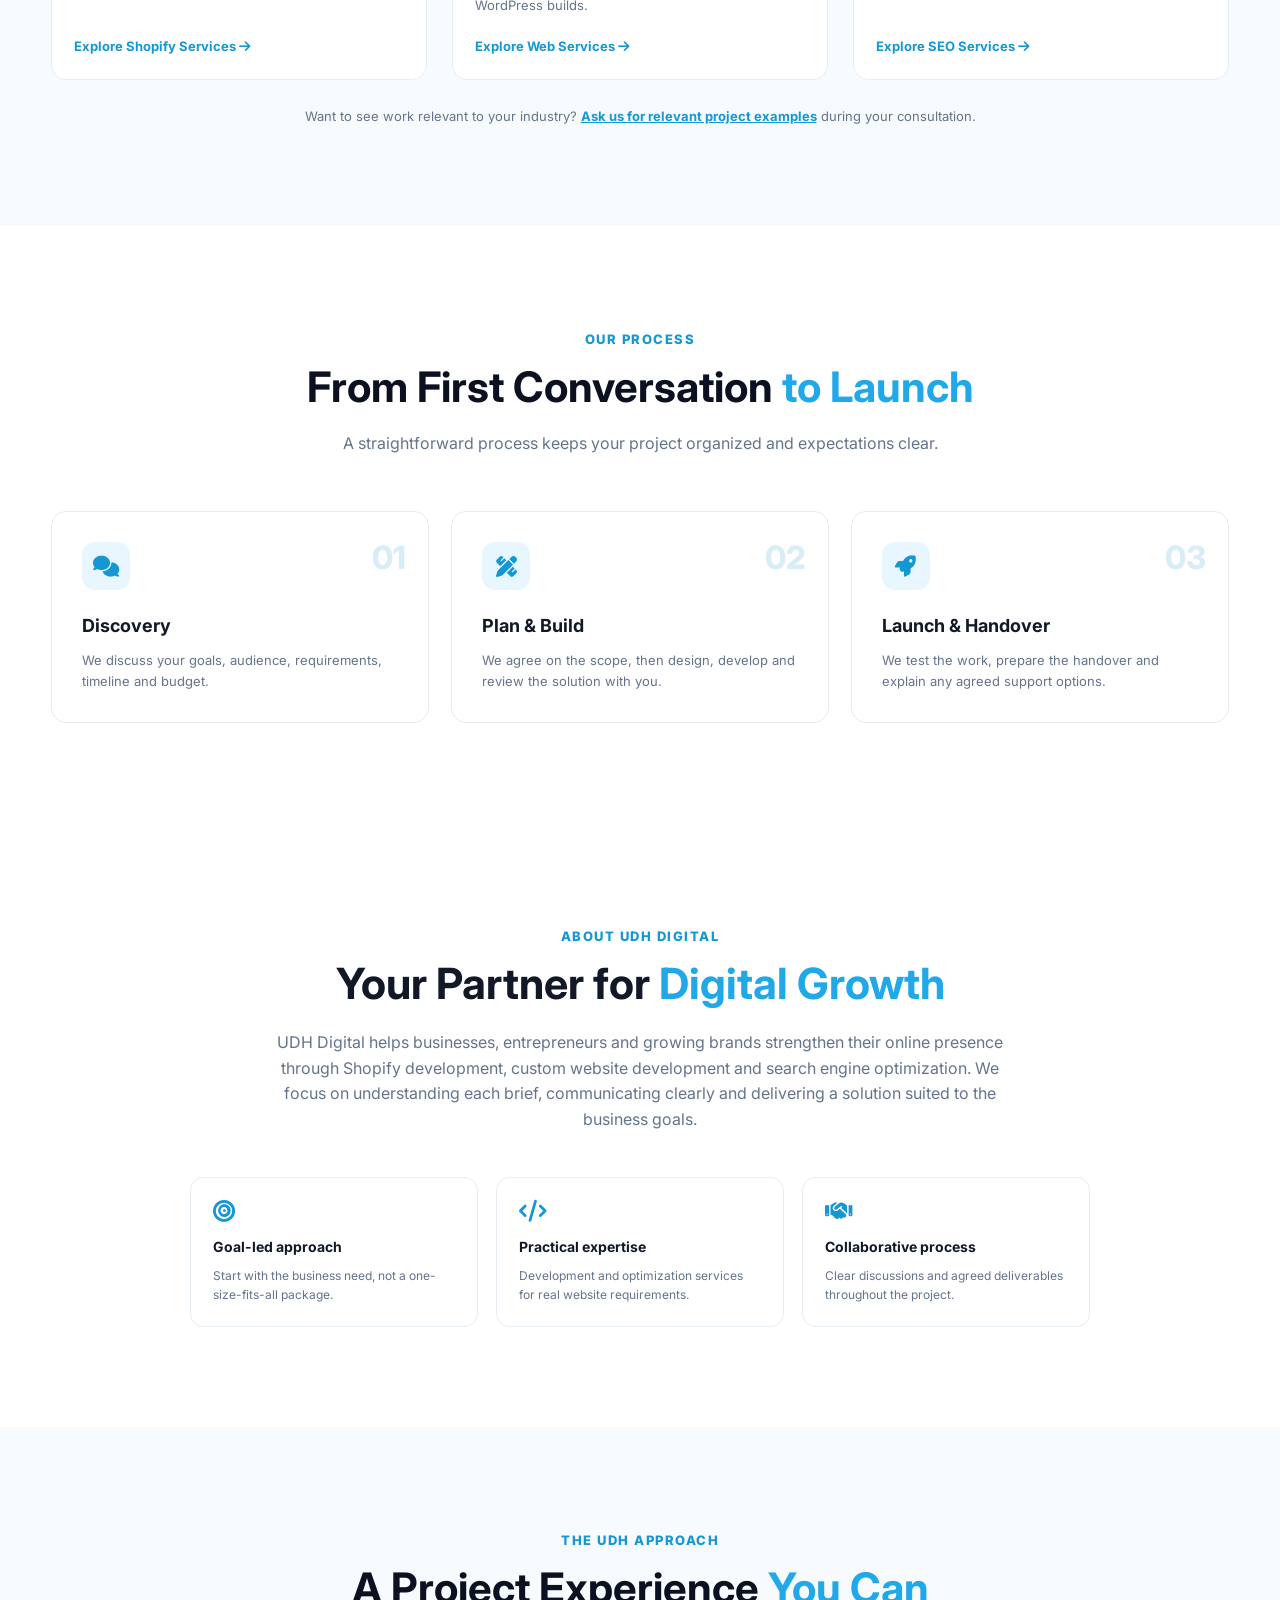
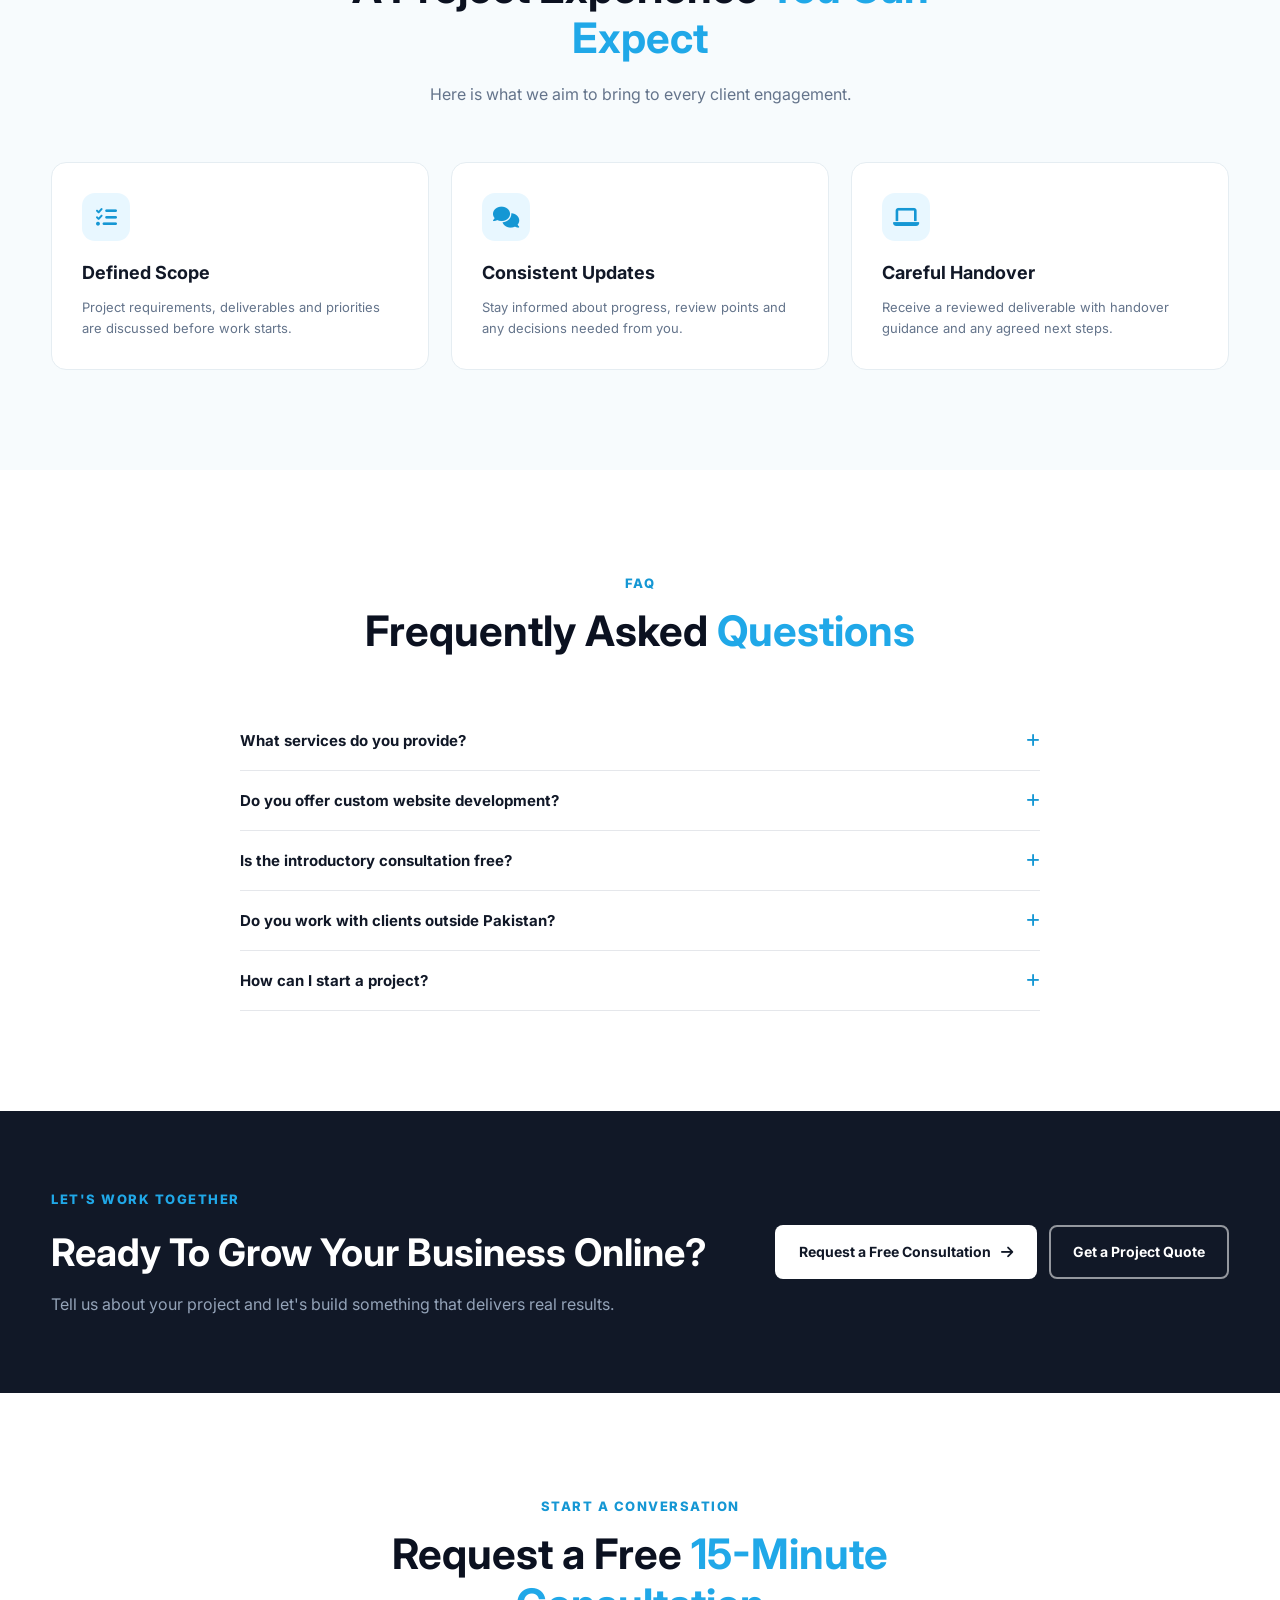
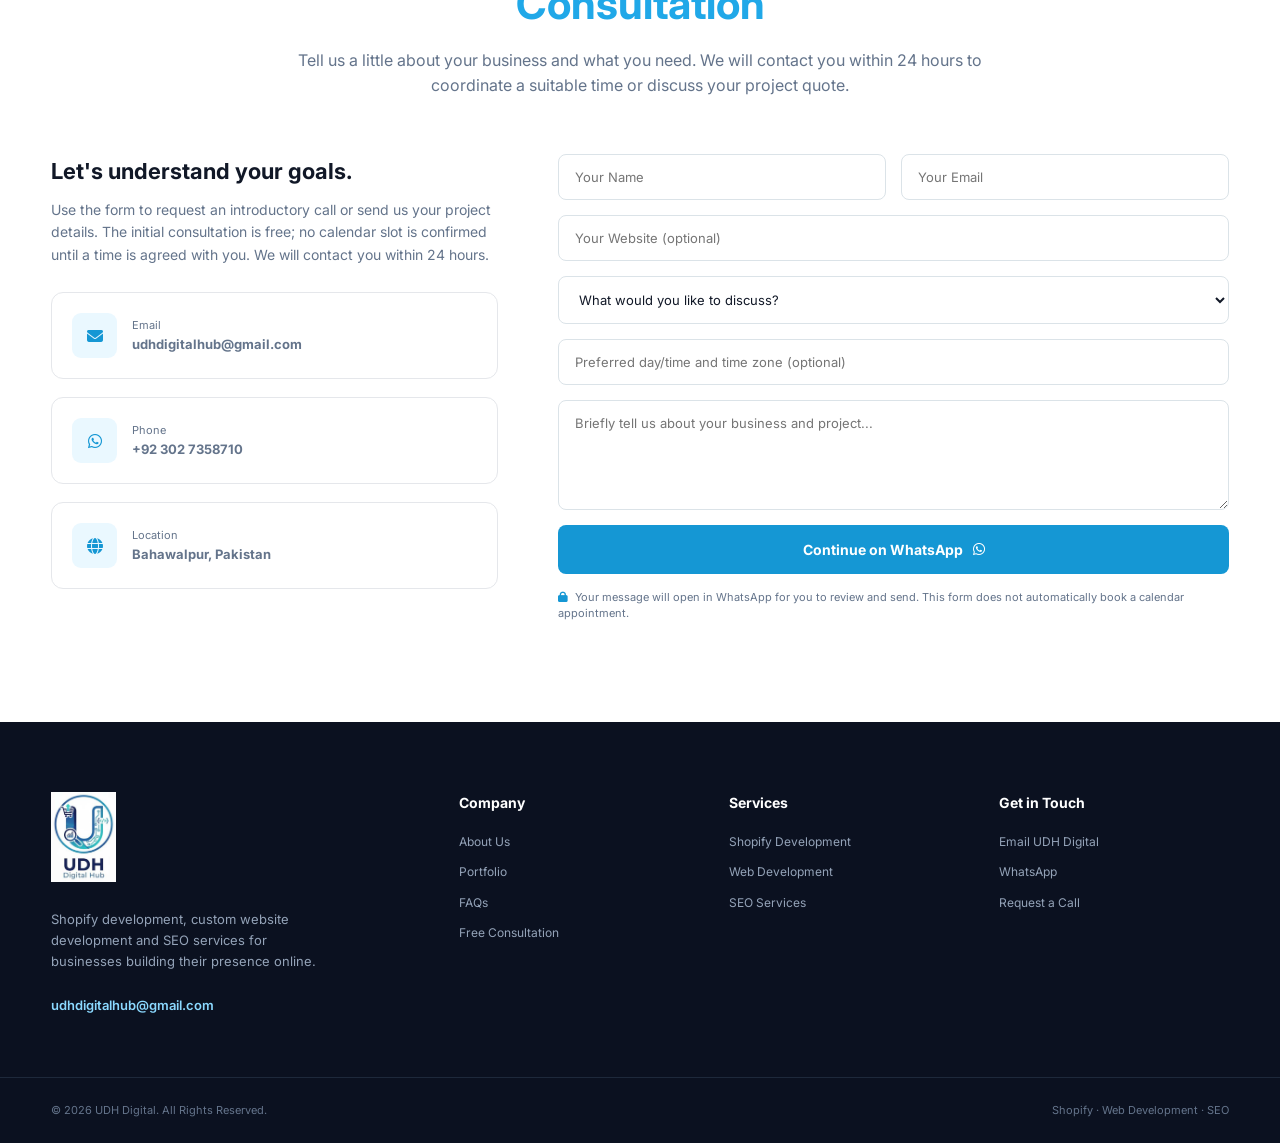
==== commit c11e73a7: "Update contact location to Bahawalpur, Pakistan" ====
--- a/index.html
+++ b/index.html
@@ -6,14 +6,23 @@
     <meta name="theme-color" content="#ffffff">
     <meta name="viewport" content="width=device-width, initial-scale=1.0">
 
-    <title>UDH Digital | Shopify Development, Web Design & SEO</title>
+    <title>UDH Digital | Shopify, Web Development & SEO Agency</title>
     <link rel="canonical" href="https://udhdigital.com/">
     <meta property="og:type" content="website">
-    <meta property="og:title" content="UDH Digital | Shopify Development, Web Design & SEO">
-    <meta property="og:description" content="Shopify development, custom website development and SEO services for businesses. Request a free introductory consultation.">
+    <meta property="og:title" content="UDH Digital | Shopify, Web Development & SEO Agency">
+    <meta property="og:description" content="UDH Digital is a digital agency offering Shopify store design and development, custom website development, and SEO services for businesses in Pakistan and worldwide.">
     <meta property="og:url" content="https://udhdigital.com/">
     <meta property="og:image" content="https://udhdigital.com/udh-logo.jpg">
-    <meta name="description" content="UDH Digital helps businesses grow with Shopify development, custom website development and SEO services. Build a stronger online presence with a reliable digital agency.">
+  <meta name="robots" content="index,follow,max-image-preview:large">
+  <meta name="googlebot" content="index,follow">
+  <meta property="og:site_name" content="UDH Digital">
+  <meta property="og:locale" content="en_US">
+  <meta name="twitter:card" content="summary">
+  <meta name="twitter:title" content="UDH Digital | Shopify, Web Development & SEO Agency">
+  <meta name="twitter:description" content="UDH Digital is a digital agency offering Shopify store design and development, custom website development, and SEO services for businesses in Pakistan and worldwide.">
+  <meta name="twitter:image" content="https://udhdigital.com/udh-logo.jpg">
+
+    <meta name="description" content="UDH Digital is a digital agency offering Shopify store design and development, custom website development, and SEO services for businesses in Pakistan and worldwide.">
 
     <link rel="stylesheet" href="style.css">
     <link rel="icon" href="udh-logo.jpg" type="image/jpeg">
@@ -23,20 +32,35 @@
     <link rel="preconnect" href="https://fonts.gstatic.com" crossorigin>
     <link href="https://fonts.googleapis.com/css2?family=Inter:wght@400;500;600;700;800&display=swap" rel="stylesheet">
 
-    <script type="application/ld+json">
-    {
-      "@context": "https://schema.org",
-      "@type": "Organization",
-      "name": "UDH Digital",
-      "url": "https://udhdigital.com/",
-      "logo": "https://udhdigital.com/udh-logo.jpg",
-      "email": "udhdigitalhub@gmail.com",
-      "telephone": "+923027358710",
-      "description": "Shopify development, custom website development and search engine optimization services."
-    }
-    </script>
     <!-- Font Awesome -->
     <link rel="stylesheet" href="https://cdnjs.cloudflare.com/ajax/libs/font-awesome/6.5.2/css/all.min.css">
+
+  <script type="application/ld+json">
+{
+  "@context": "https://schema.org",
+  "@type": "Organization",
+  "@id": "https://udhdigital.com/#organization",
+  "name": "UDH Digital",
+  "url": "https://udhdigital.com/",
+  "logo": "https://udhdigital.com/udh-logo.jpg",
+  "email": "udhdigitalhub@gmail.com",
+  "telephone": "+923027358710",
+  "description": "Digital agency providing Shopify development, custom website development and search engine optimization services.",
+  "areaServed": [
+    "Pakistan",
+    "United States",
+    "Worldwide"
+  ],
+  "knowsAbout": [
+    "Shopify store design and development",
+    "Shopify theme customization",
+    "Shopify Liquid development",
+    "Custom website development",
+    "E-commerce website development",
+    "Search engine optimization"
+  ]
+}
+  </script>
 </head>
 
 <body>
@@ -373,7 +397,7 @@
                     <div class="contact-intro"><h3>Let's understand your goals.</h3><p>Use the form to request an introductory call or send us your project details. The initial consultation is free; no calendar slot is confirmed until a time is agreed with you. We will contact you within 24 hours.</p></div>
                     <a class="contact-box contact-link" href="mailto:udhdigitalhub@gmail.com"><i class="fa-solid fa-envelope"></i><span><small>Email</small><strong>udhdigitalhub@gmail.com</strong></span></a>
                     <a class="contact-box contact-link" href="https://wa.me/923027358710" target="_blank" rel="noopener noreferrer"><i class="fa-brands fa-whatsapp"></i><span><small>Phone</small><strong>+92 302 7358710</strong></span></a>
-                    <div class="contact-box"><i class="fa-solid fa-globe"></i><span><small>Location</small><strong>Uch, Bahawalpur, Pakistan</strong></span></div>
+                    <div class="contact-box"><i class="fa-solid fa-globe"></i><span><small>Location</small><strong>Bahawalpur, Pakistan</strong></span></div>
                 </div>
                 <form class="contact-form" id="contactForm">
                     <div class="form-row"><input type="text" name="name" placeholder="Your Name" autocomplete="name" required><input type="email" name="email" placeholder="Your Email" autocomplete="email" required></div>
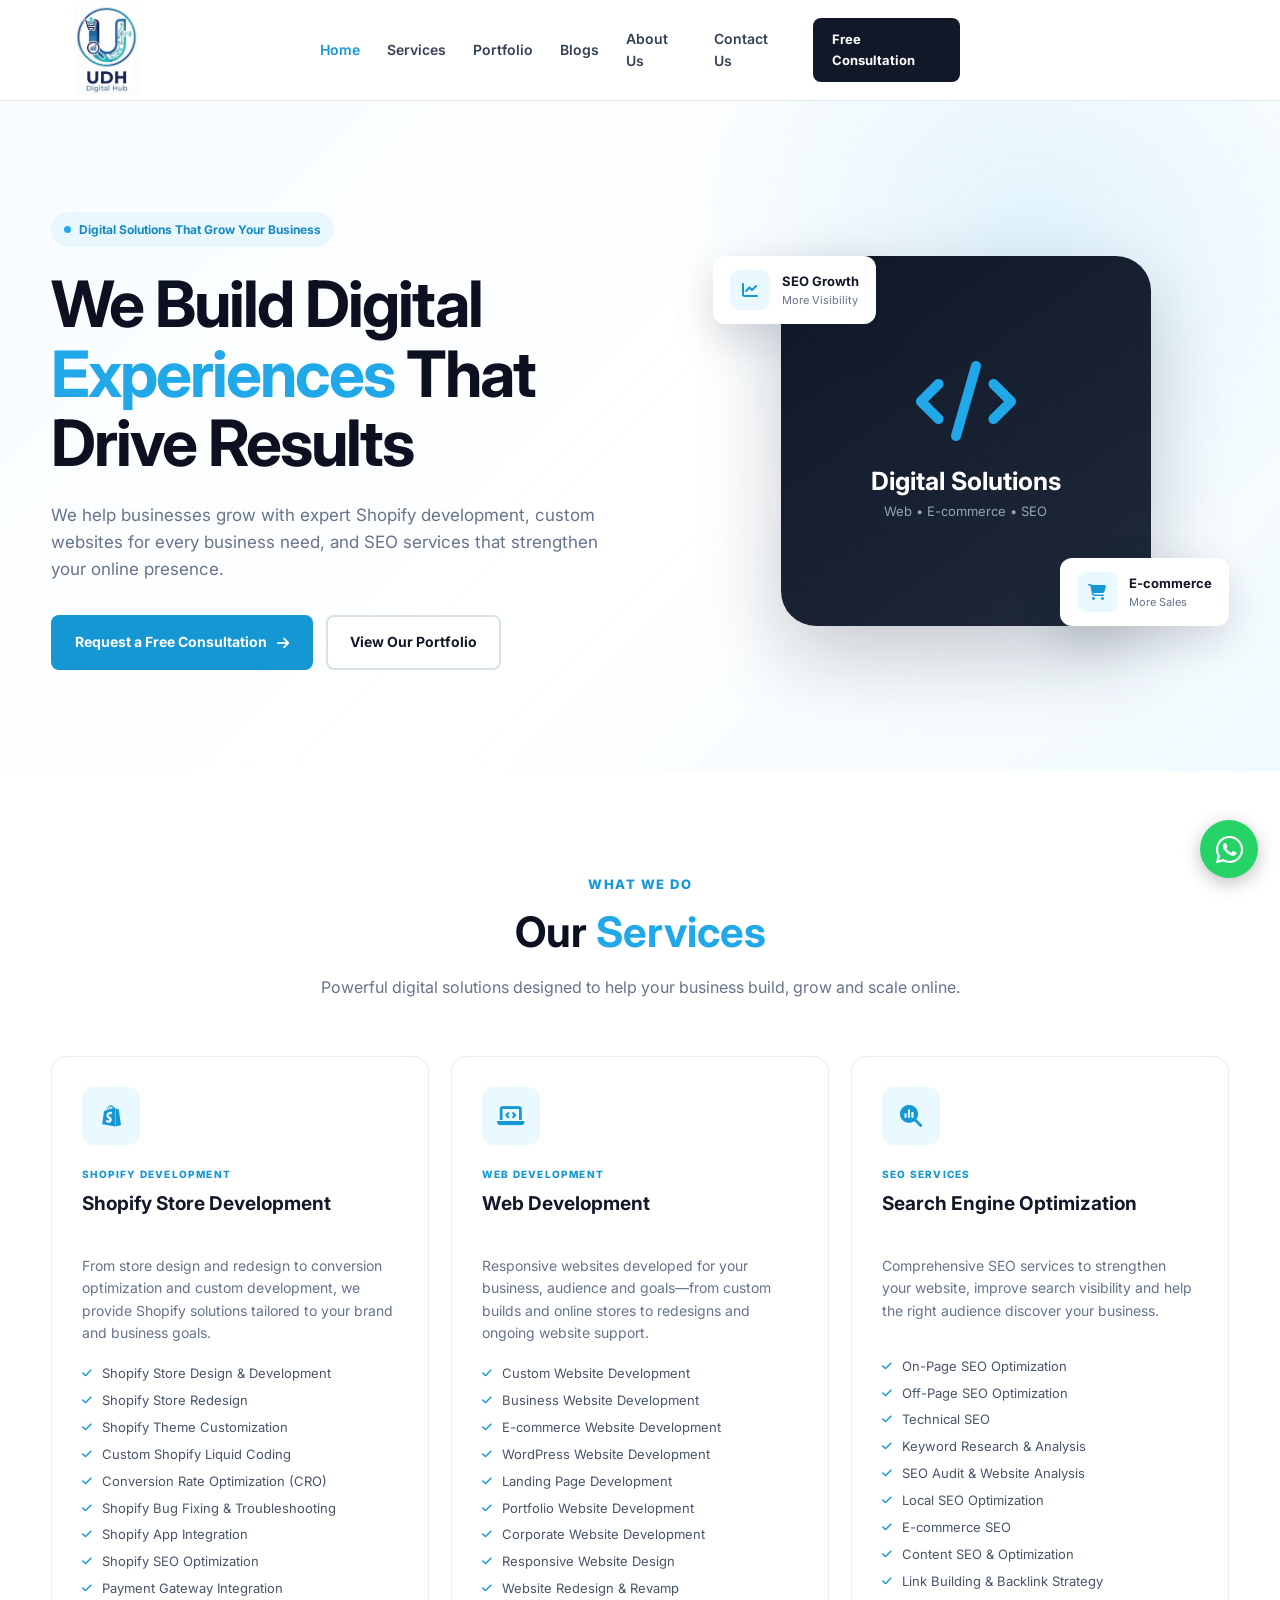
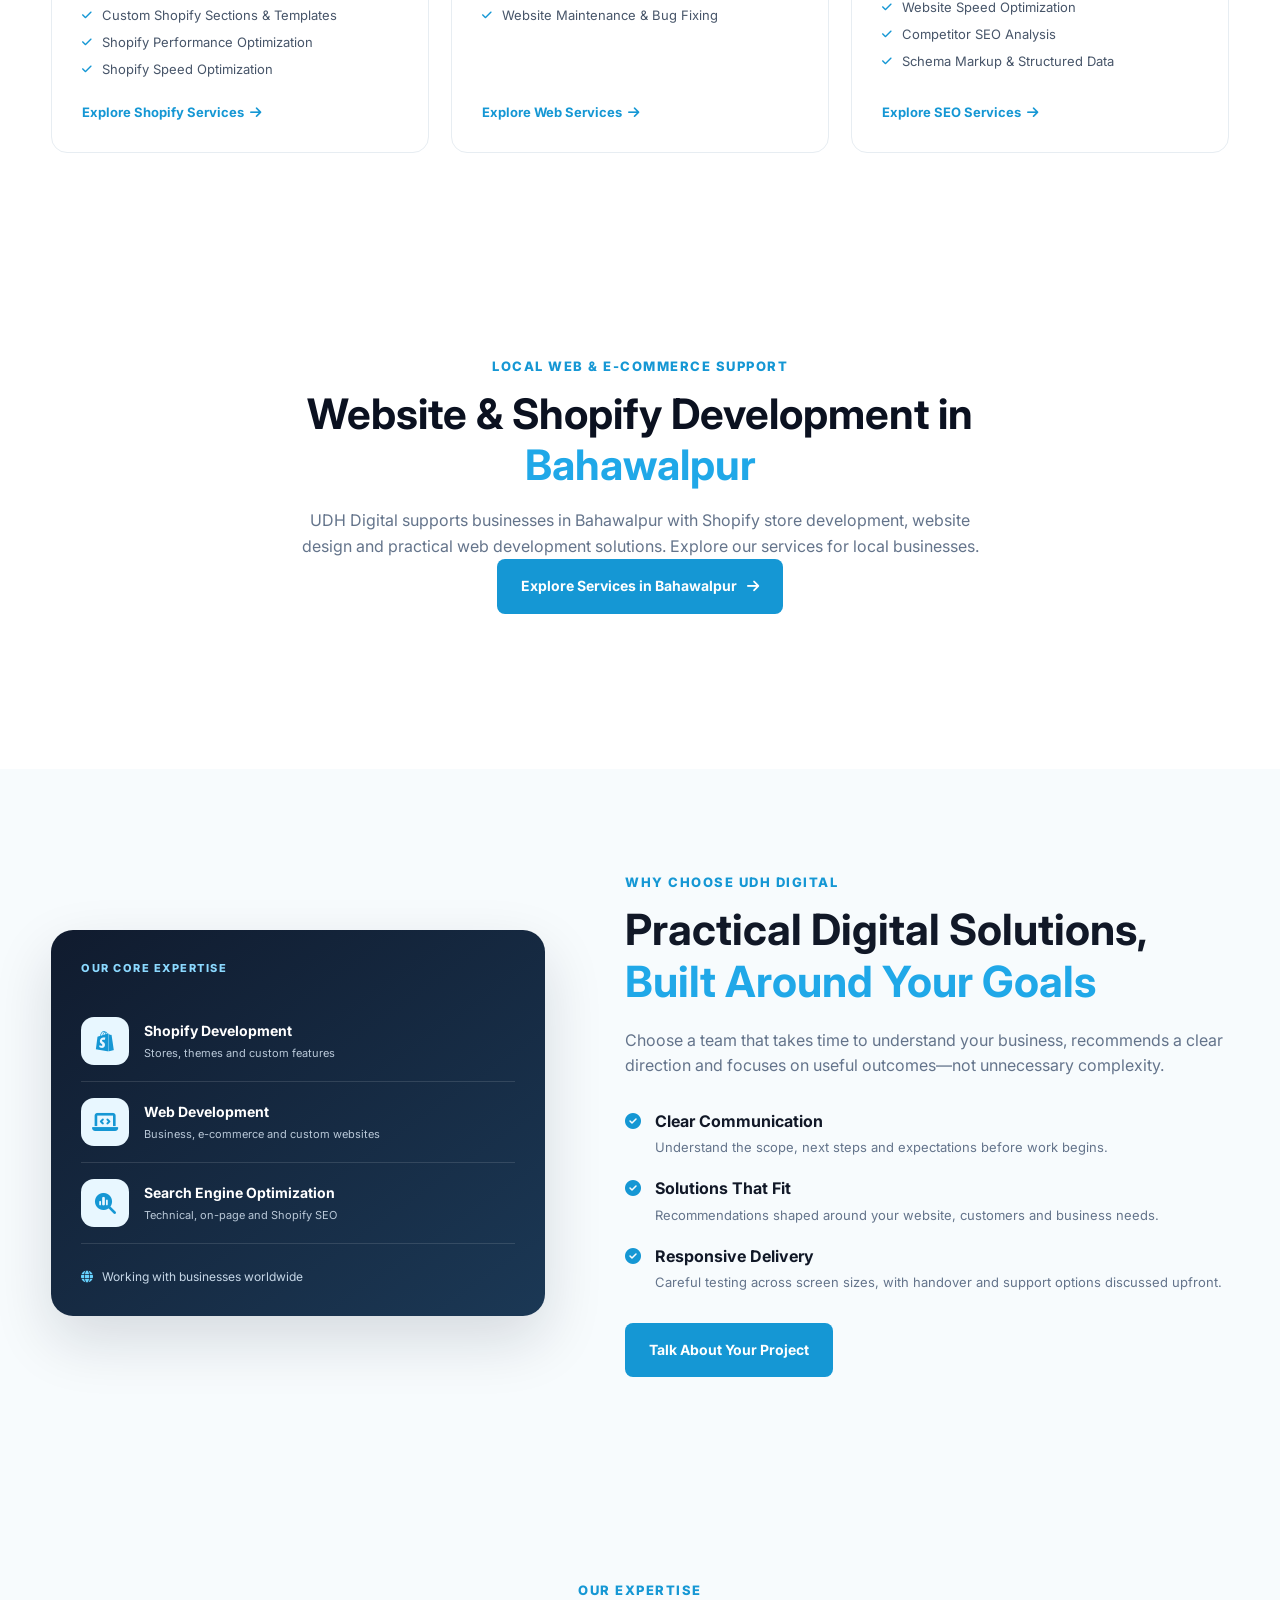
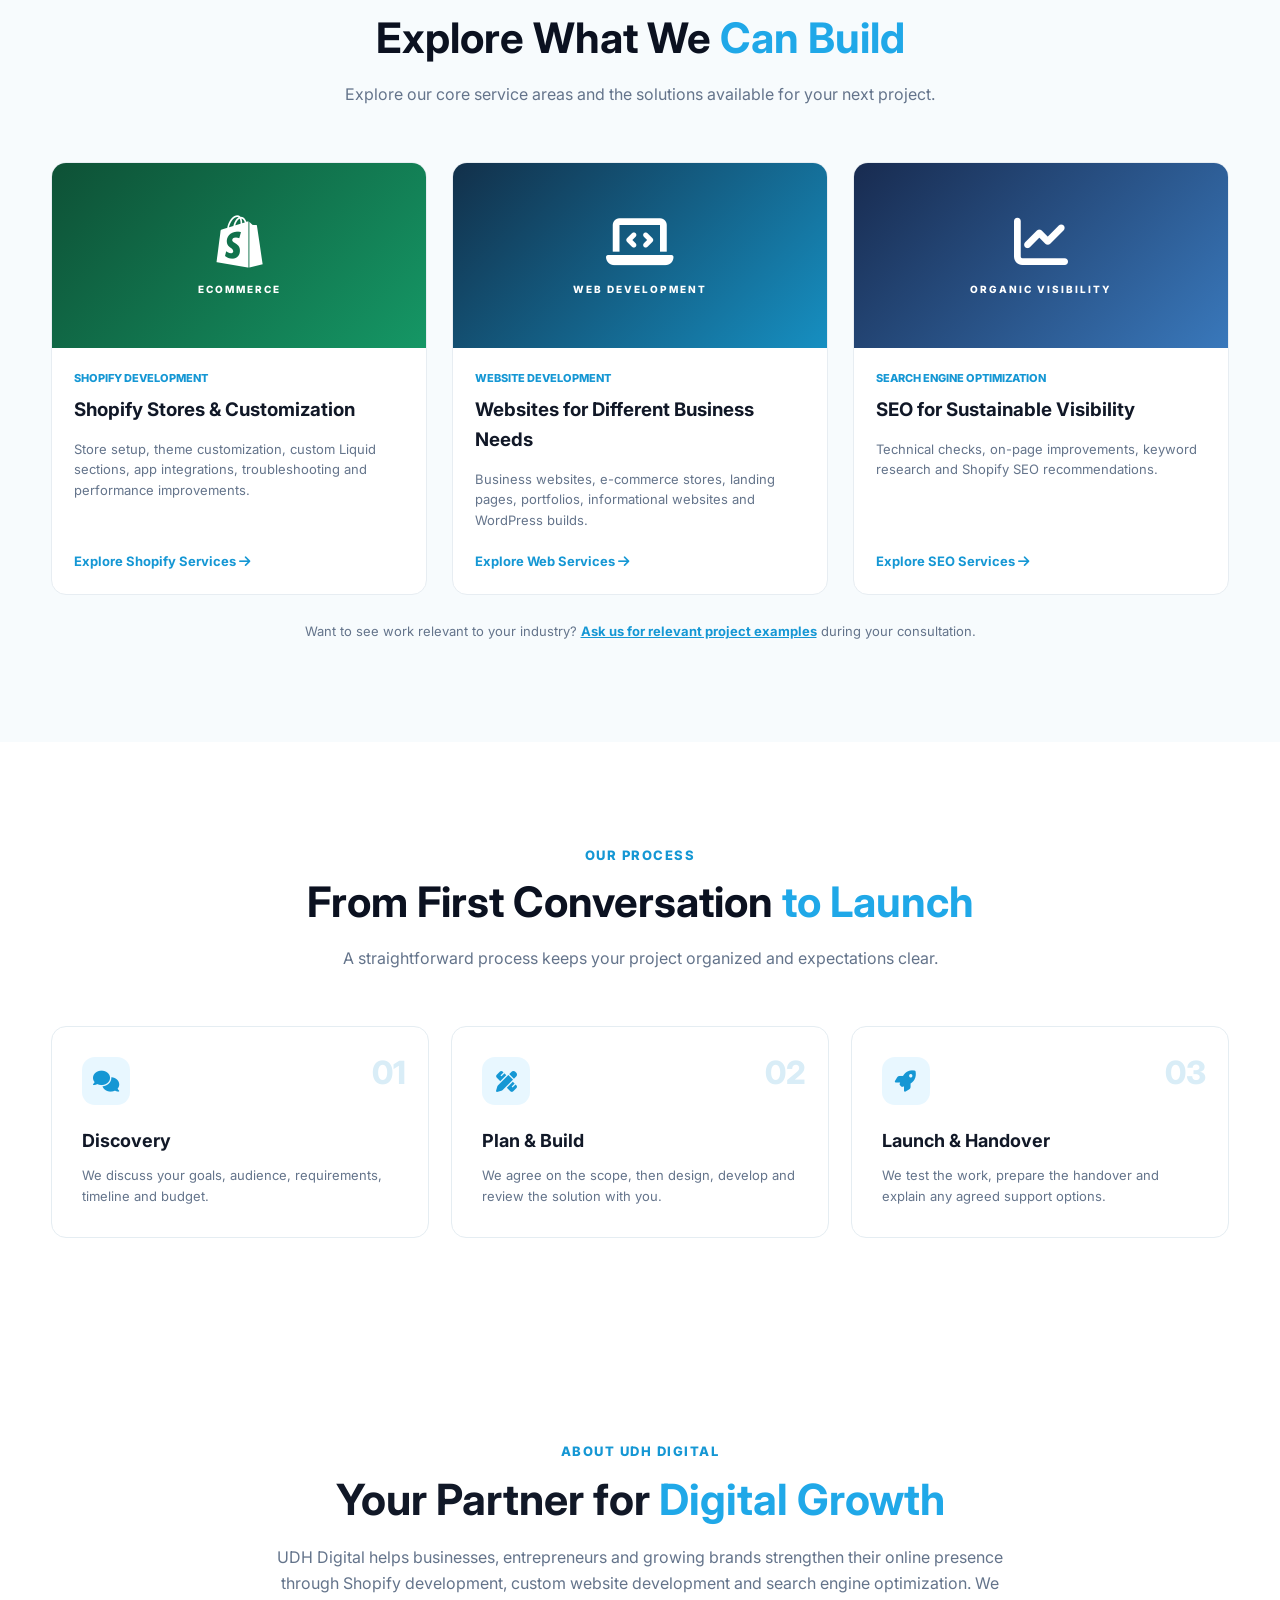
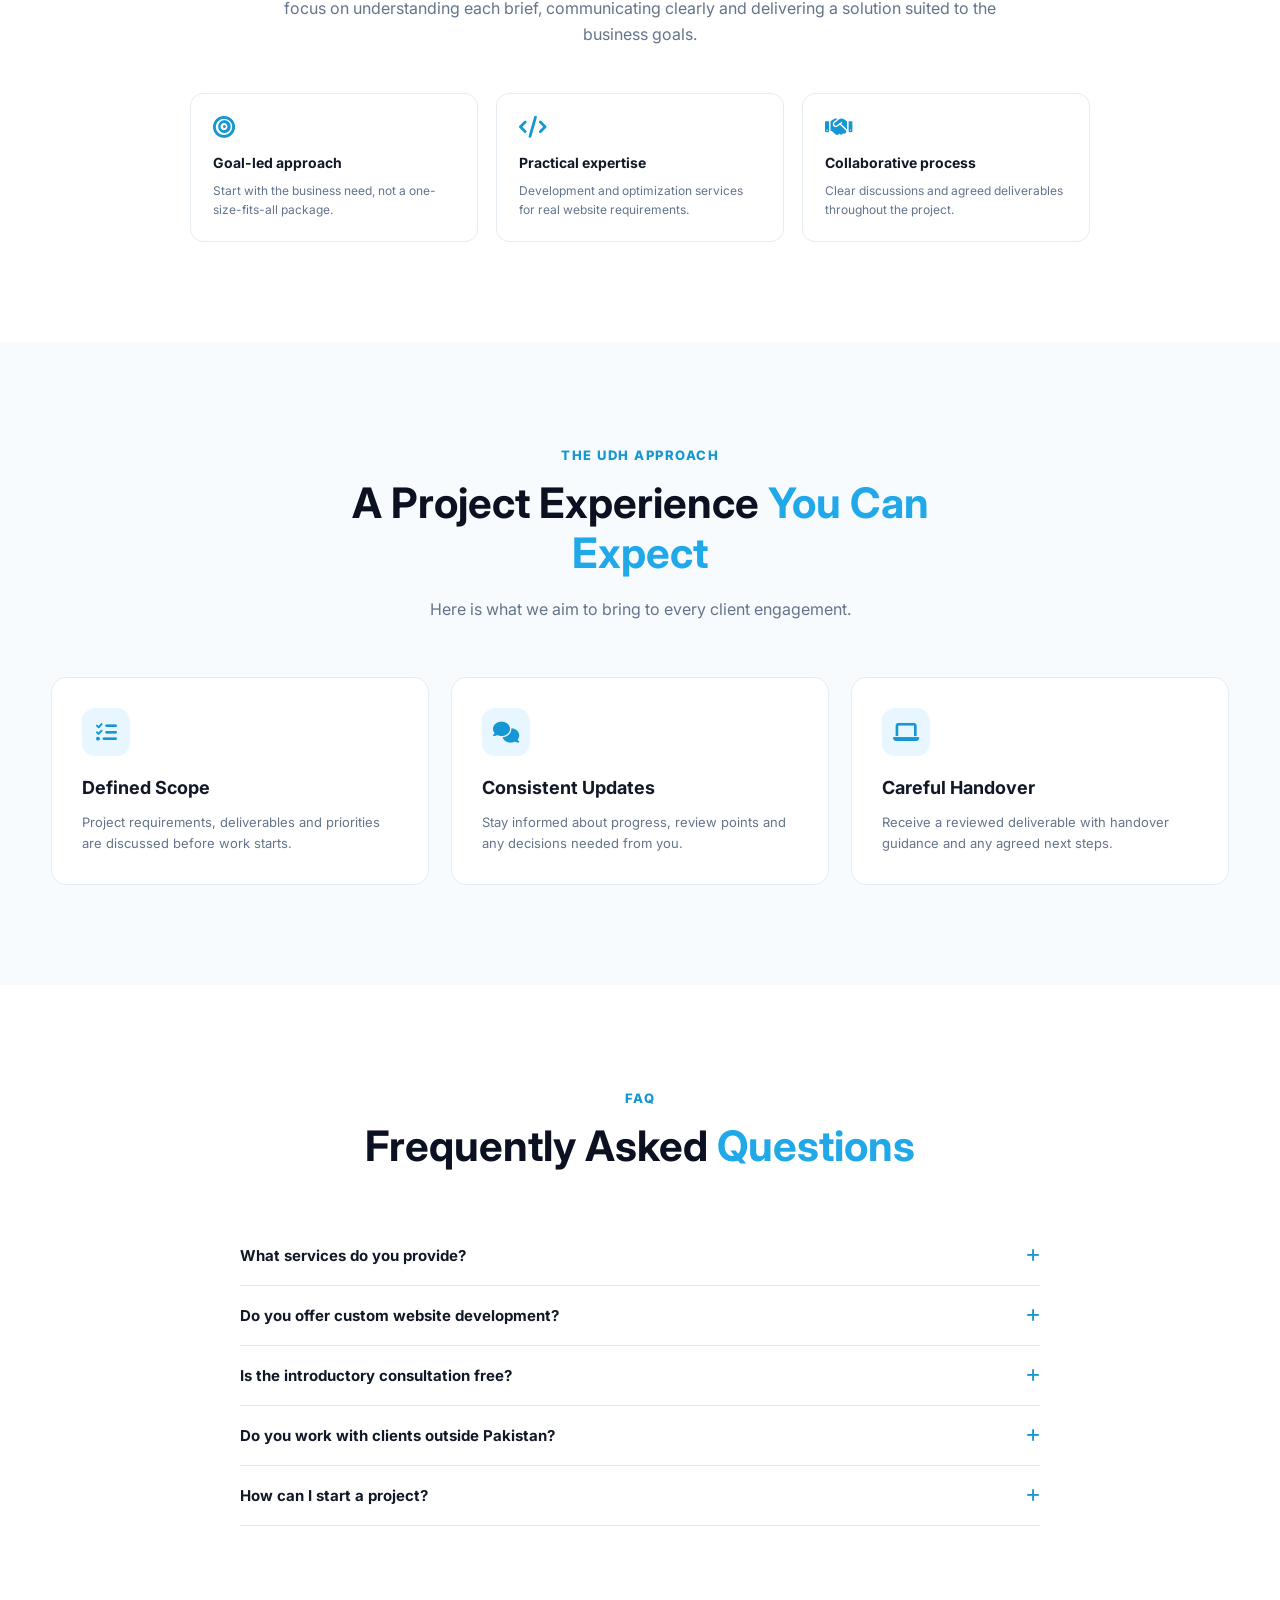
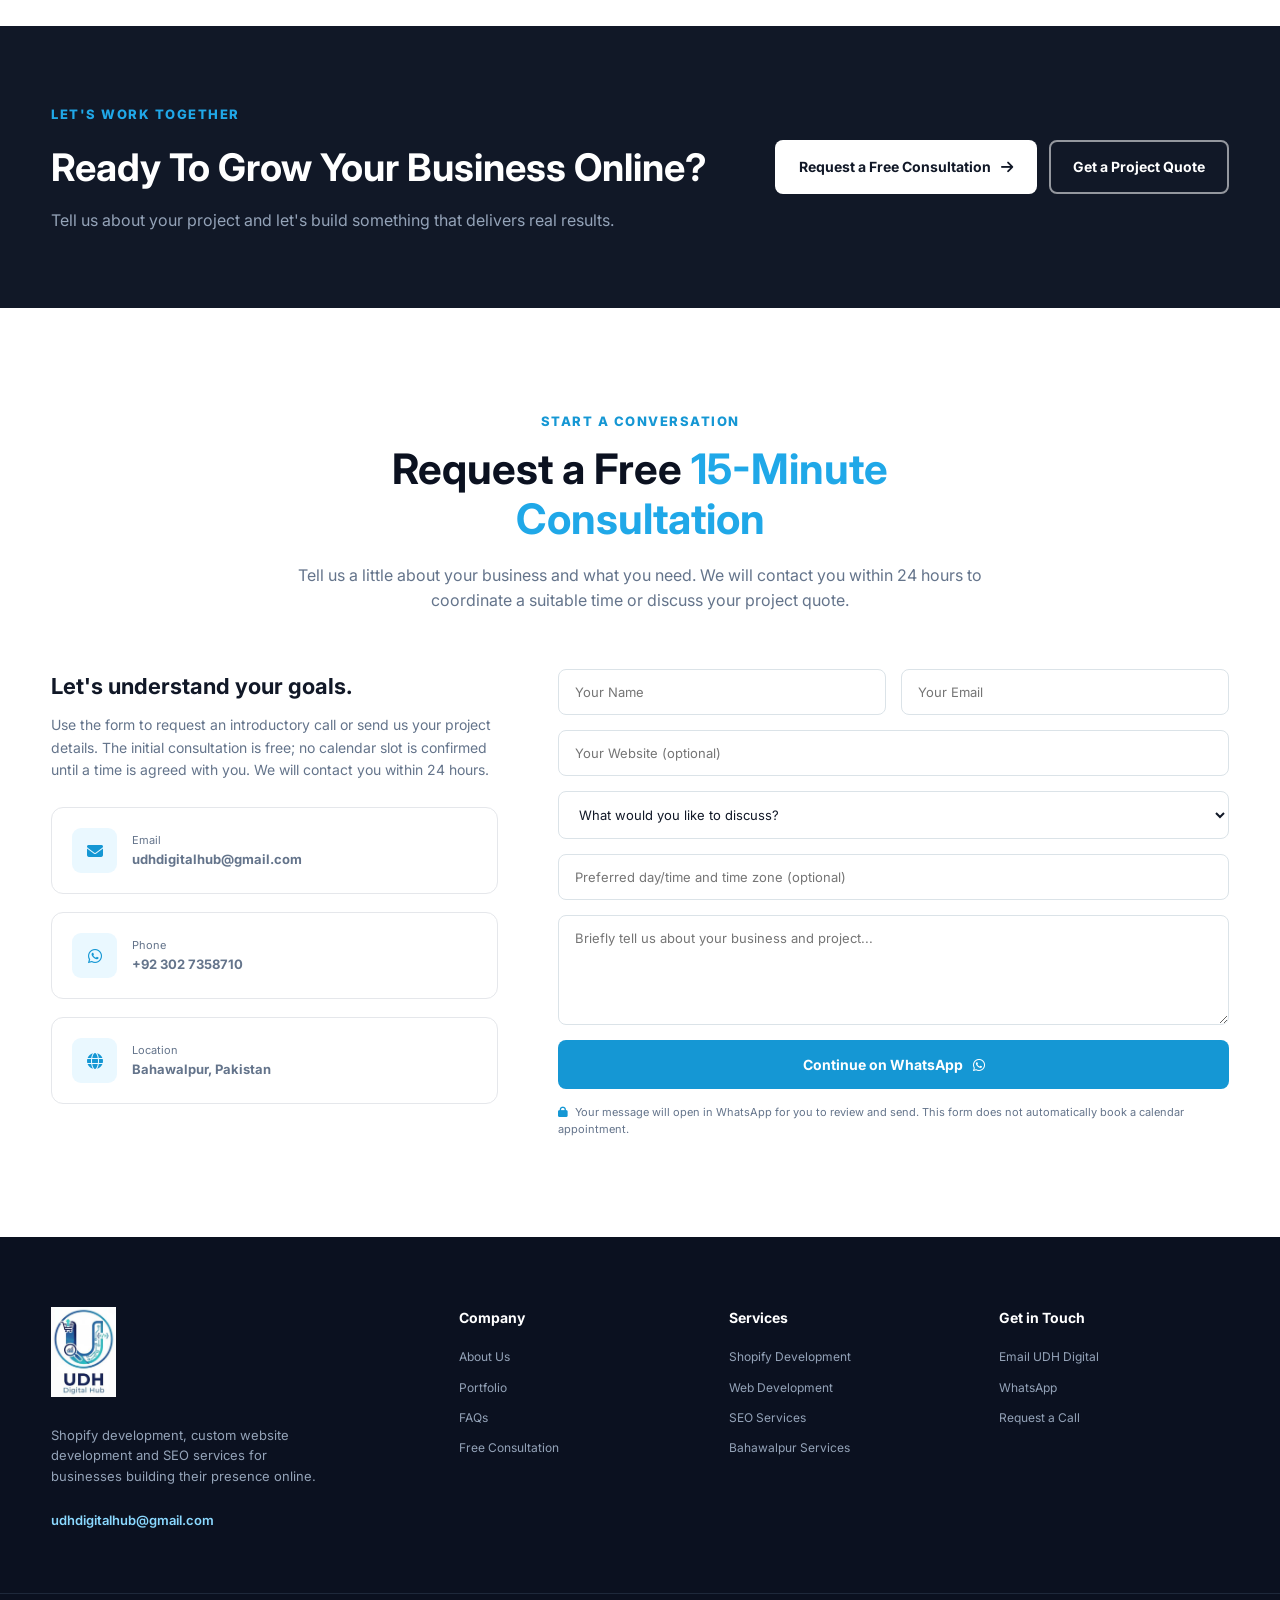
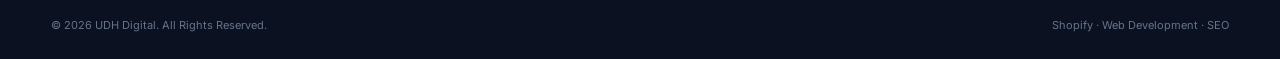
==== commit afe91b18: "Add internal links to Bahawalpur services page" ====
--- a/index.html
+++ b/index.html
@@ -235,6 +235,19 @@
         </section>
 
 
+
+        <!-- ================= BAHWALPUR SERVICES ================= -->
+        <section class="section">
+            <div class="container">
+                <div class="section-heading">
+                    <span class="section-tag">LOCAL WEB & E-COMMERCE SUPPORT</span>
+                    <h2>Website & Shopify Development in <span>Bahawalpur</span></h2>
+                    <p>UDH Digital supports businesses in Bahawalpur with Shopify store development, website design and practical web development solutions. Explore our services for local businesses.</p>
+                    <a href="shopify-developer-bahawalpur.html" class="btn btn-primary">Explore Services in Bahawalpur <i class="fa-solid fa-arrow-right"></i></a>
+                </div>
+            </div>
+        </section>
+
         <!-- ================= WHY US ================= -->
         <!-- ================= WHY UDH DIGITAL ================= -->
         <section class="section why-us"><div class="container why-grid">
@@ -418,7 +431,7 @@
     <footer class="footer"><div class="container footer-grid">
         <div class="footer-about"><a href="#home" class="logo footer-logo" aria-label="UDH Digital Home"><img src="udh-logo.jpg" alt="UDH Digital" class="site-logo footer-site-logo"></a><p>Shopify development, custom website development and SEO services for businesses building their presence online.</p><a class="footer-email" href="mailto:udhdigitalhub@gmail.com">udhdigitalhub@gmail.com</a></div>
         <div class="footer-column"><h4>Company</h4><a href="#about">About Us</a><a href="portfolio.html">Portfolio</a><a href="#faq">FAQs</a><a href="#contact">Free Consultation</a></div>
-        <div class="footer-column"><h4>Services</h4><a href="shopify-development.html">Shopify Development</a><a href="web-development.html">Web Development</a><a href="seo-services.html">SEO Services</a></div>
+        <div class="footer-column"><h4>Services</h4><a href="shopify-development.html">Shopify Development</a><a href="web-development.html">Web Development</a><a href="seo-services.html">SEO Services</a><a href="shopify-developer-bahawalpur.html">Bahawalpur Services</a></div>
         <div class="footer-column footer-contact-links"><h4>Get in Touch</h4><a href="mailto:udhdigitalhub@gmail.com">Email UDH Digital</a><a href="https://wa.me/923027358710" target="_blank" rel="noopener noreferrer">WhatsApp</a><a href="#contact">Request a Call</a></div>
     </div><div class="footer-bottom"><div class="container footer-bottom-content"><p>© <span id="currentYear">2026</span> UDH Digital. All Rights Reserved.</p><p>Shopify · Web Development · SEO</p></div></div></footer>
 
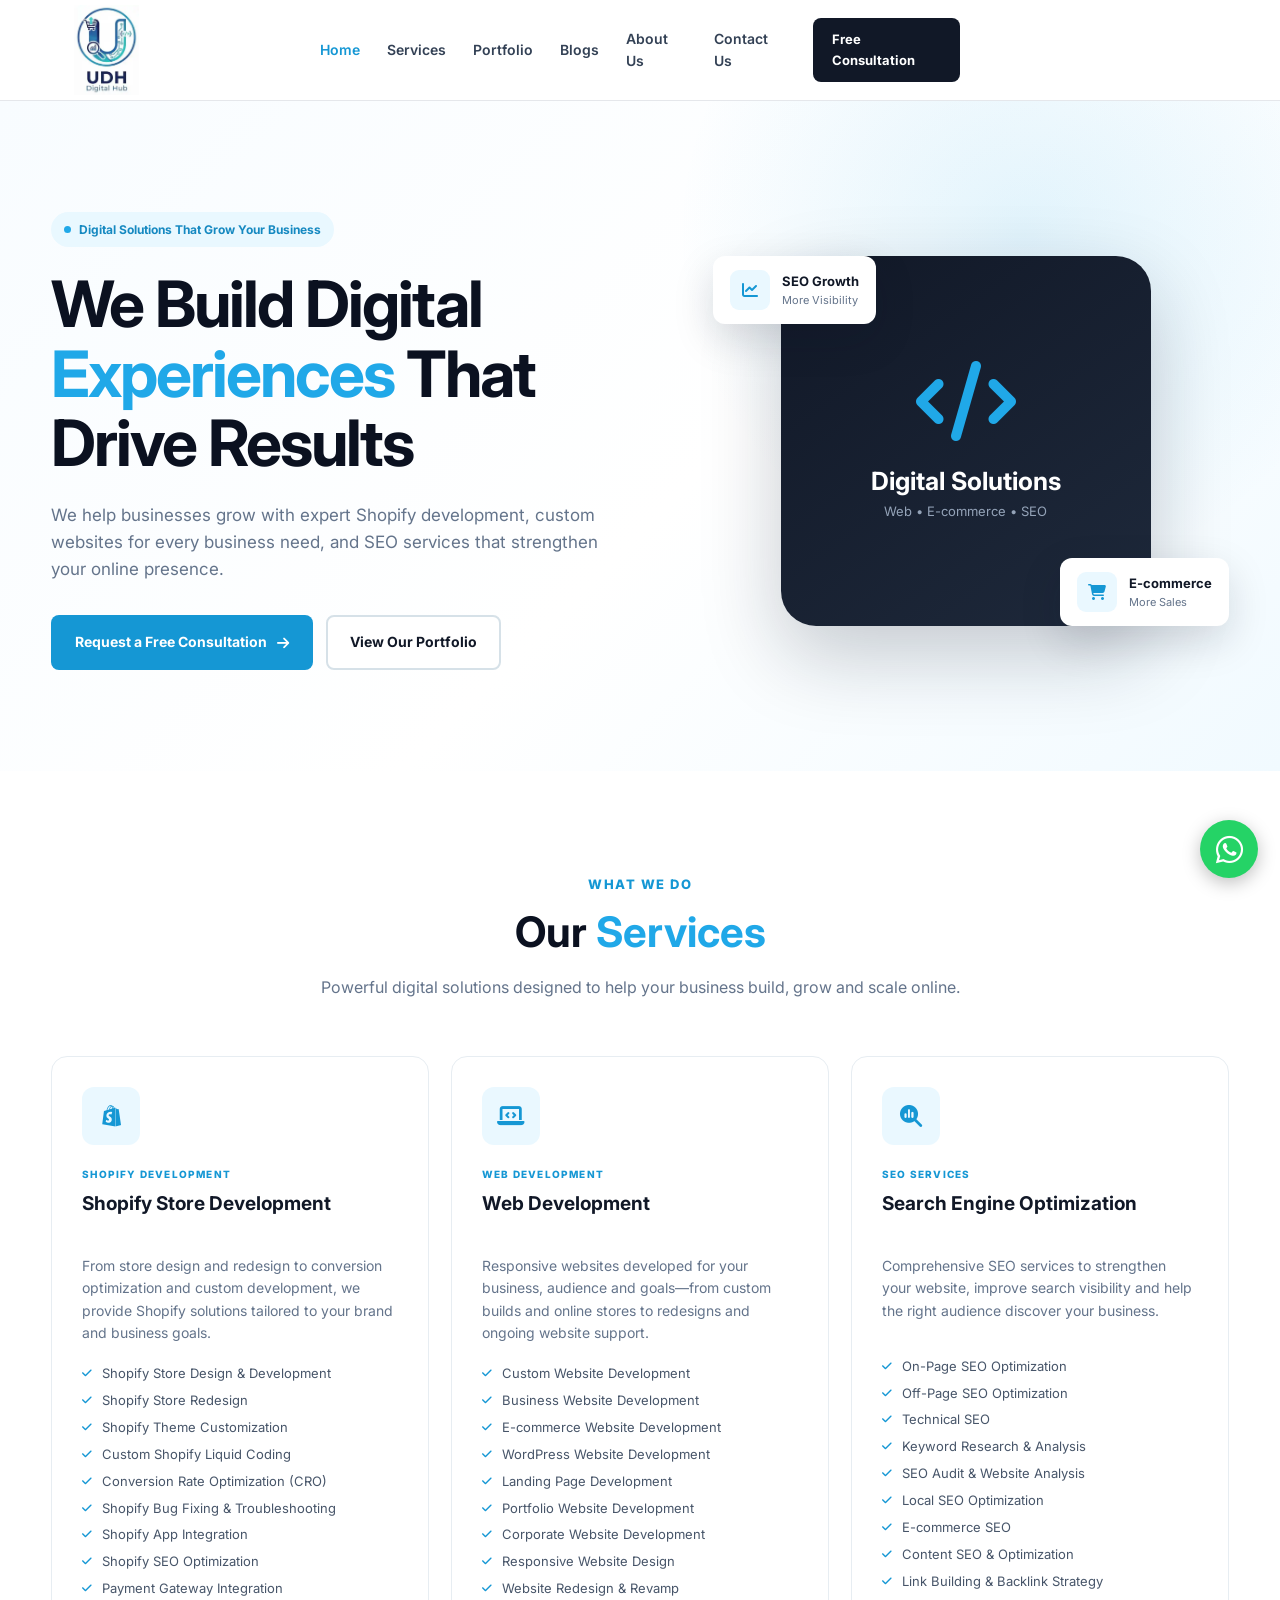
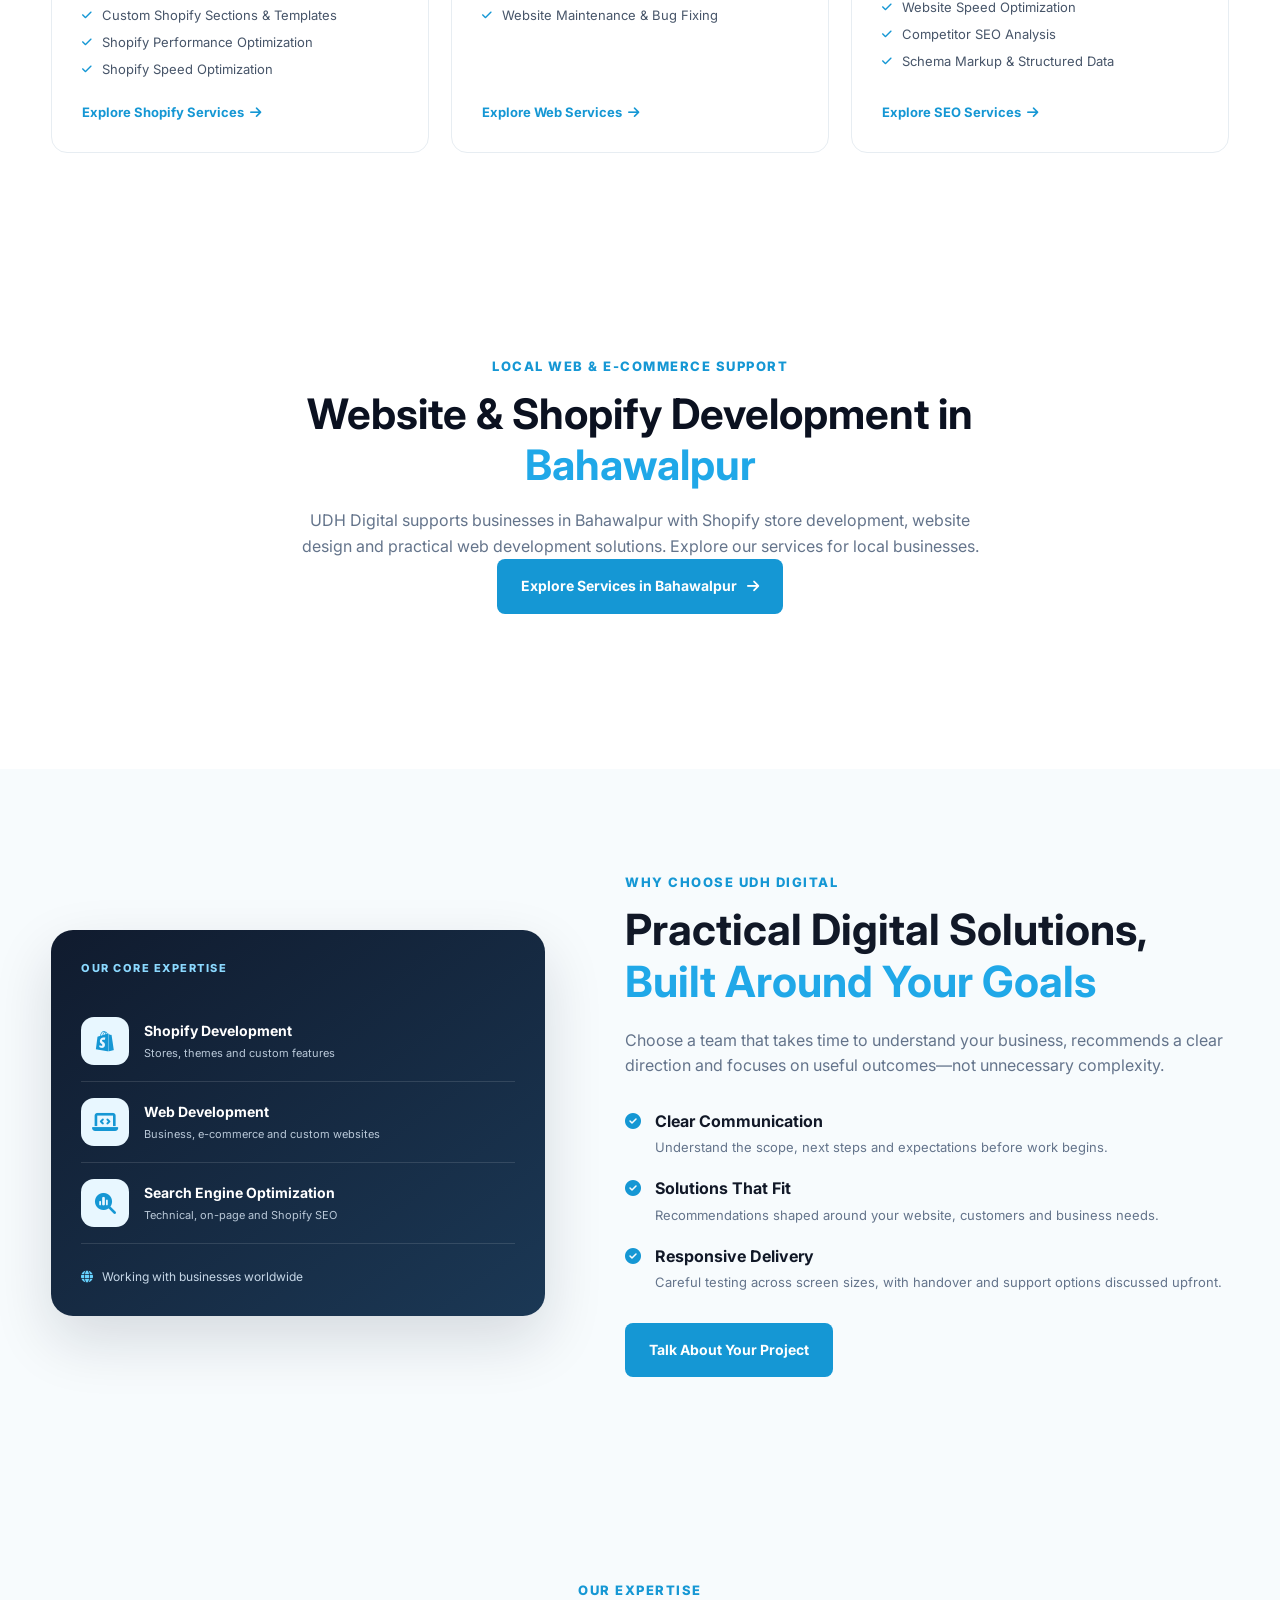
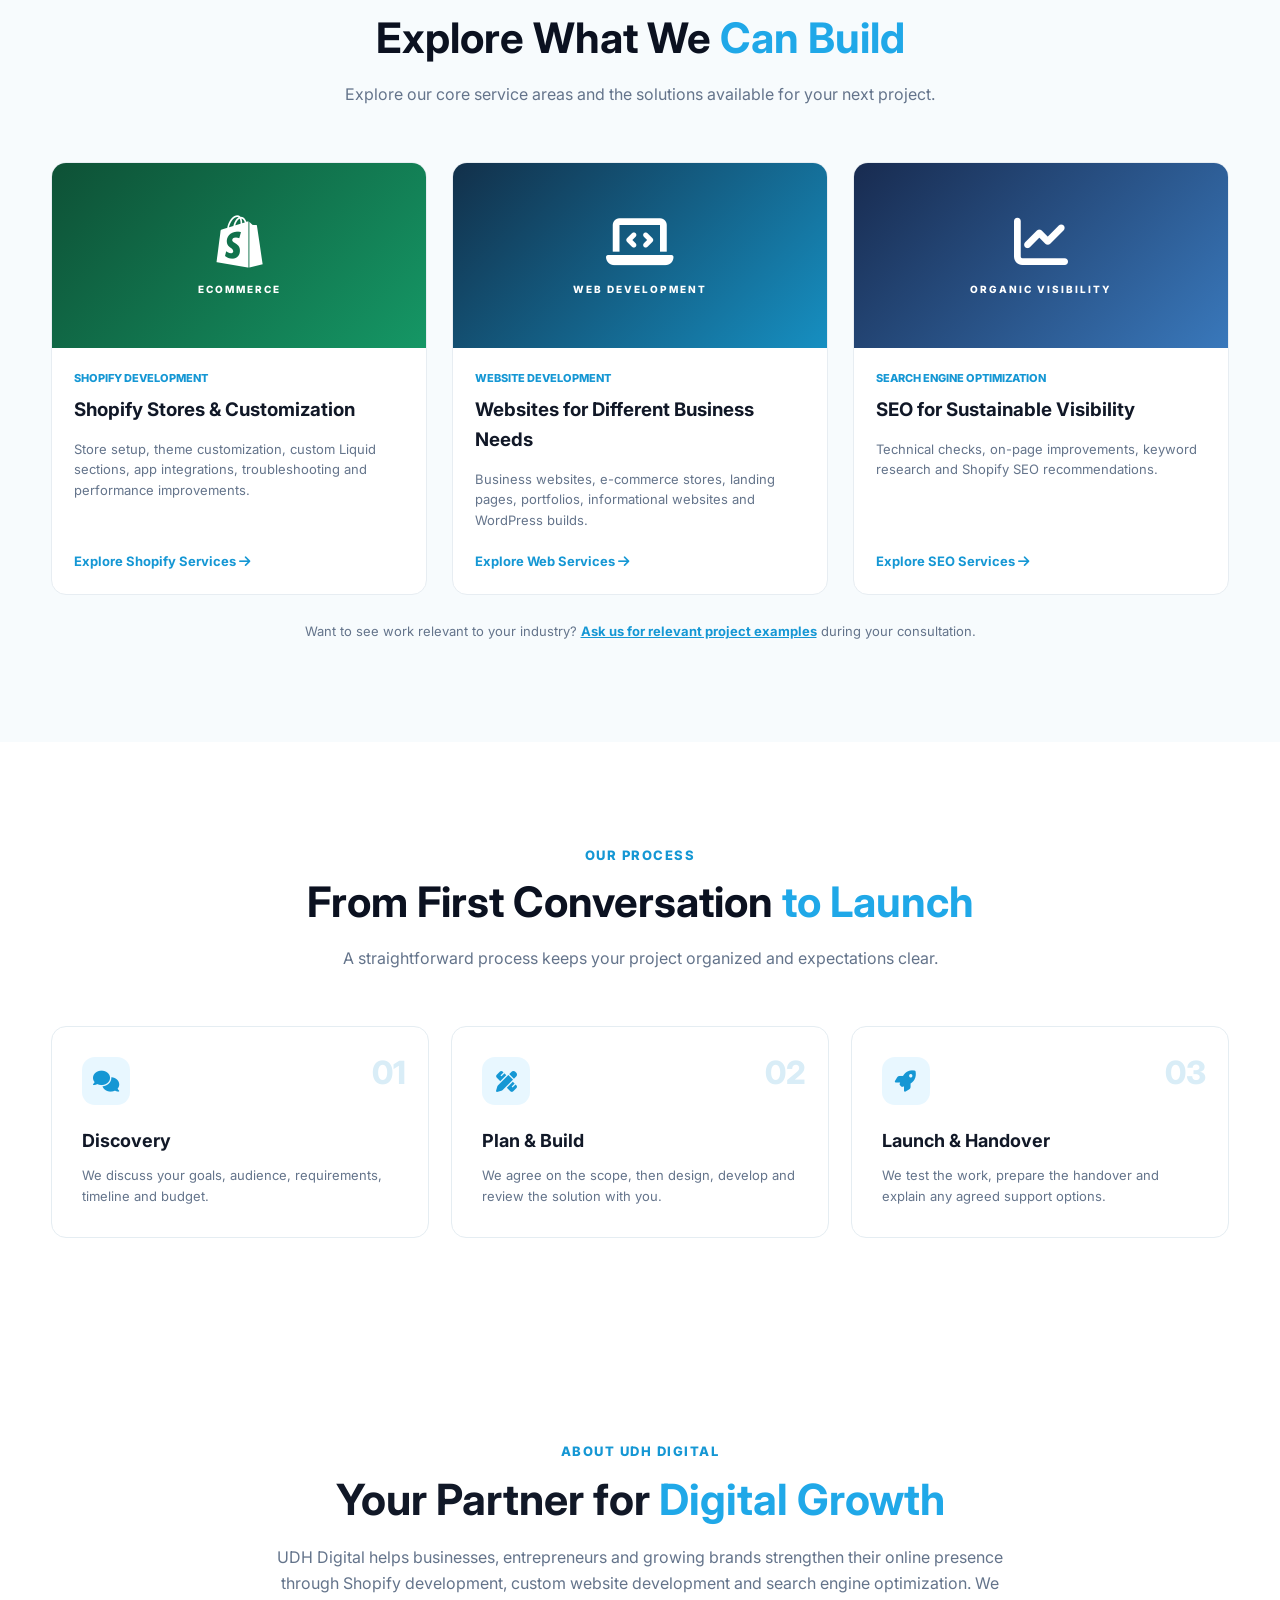
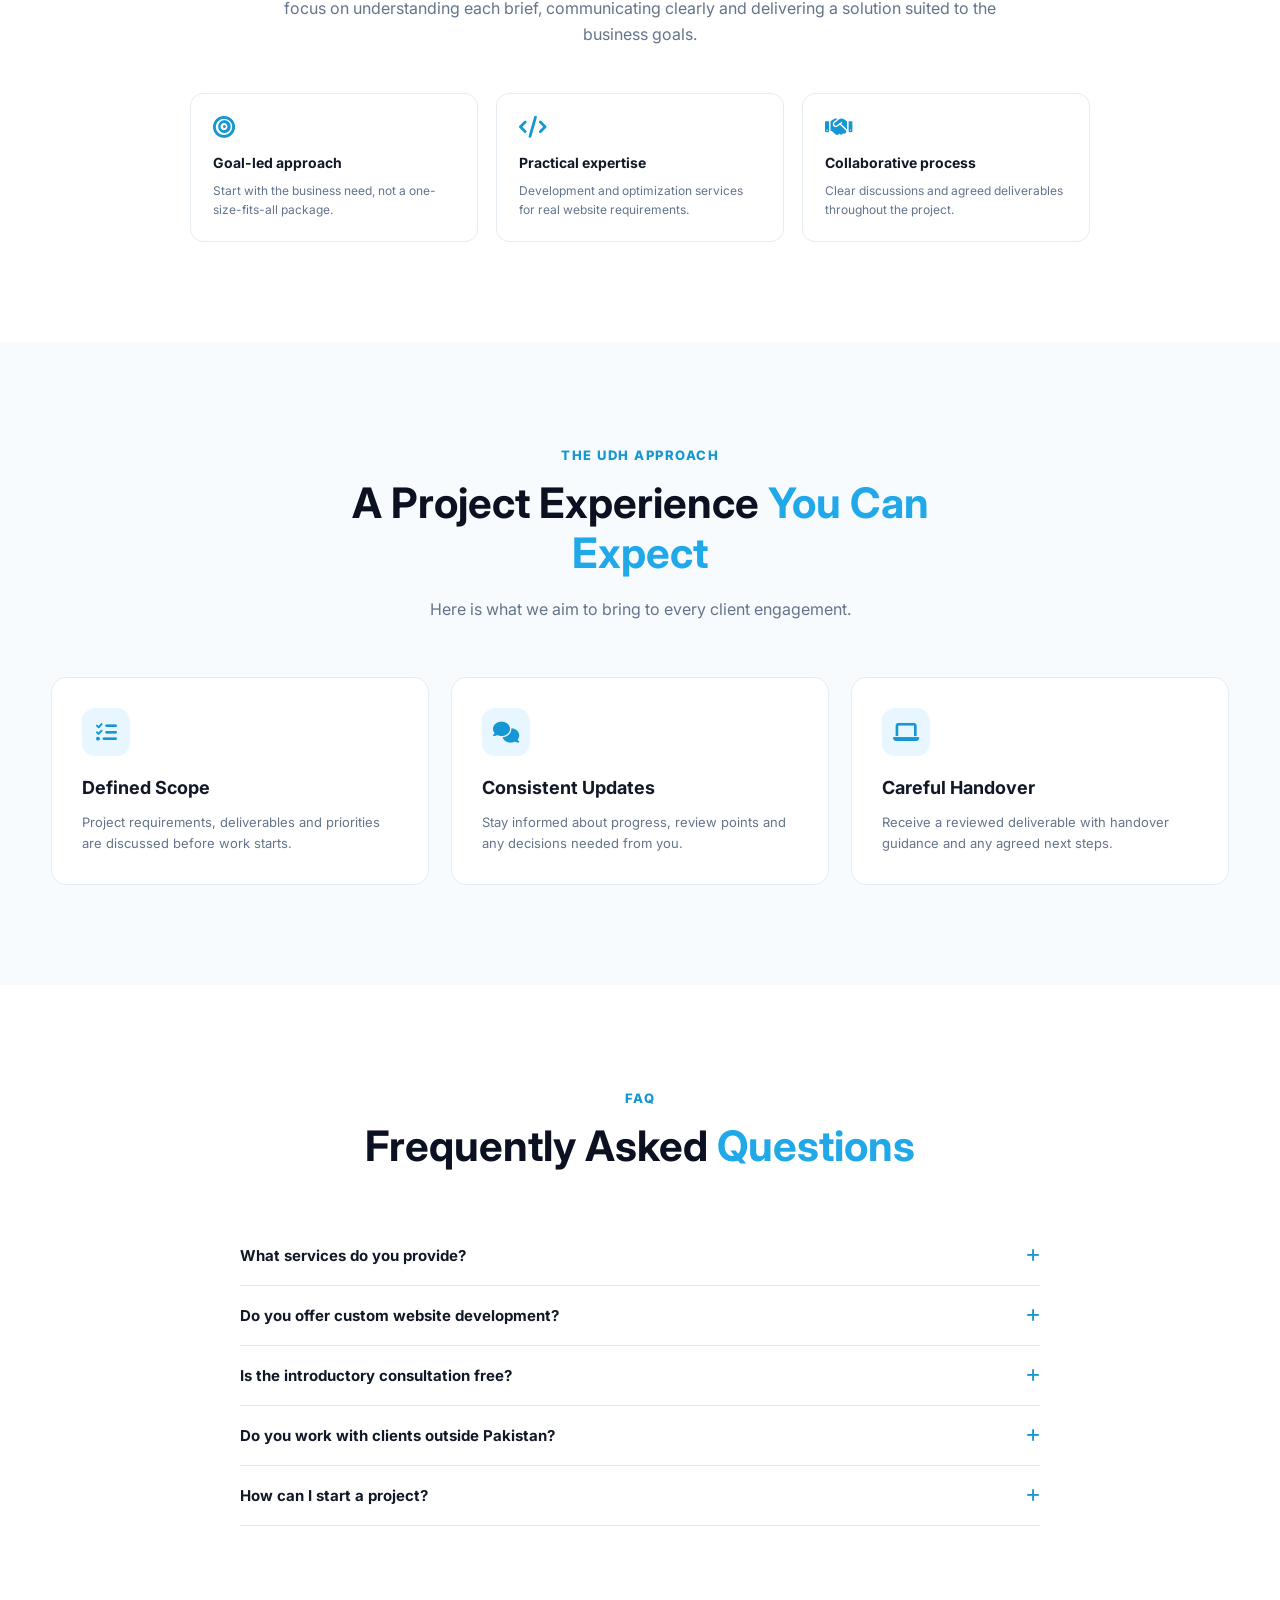
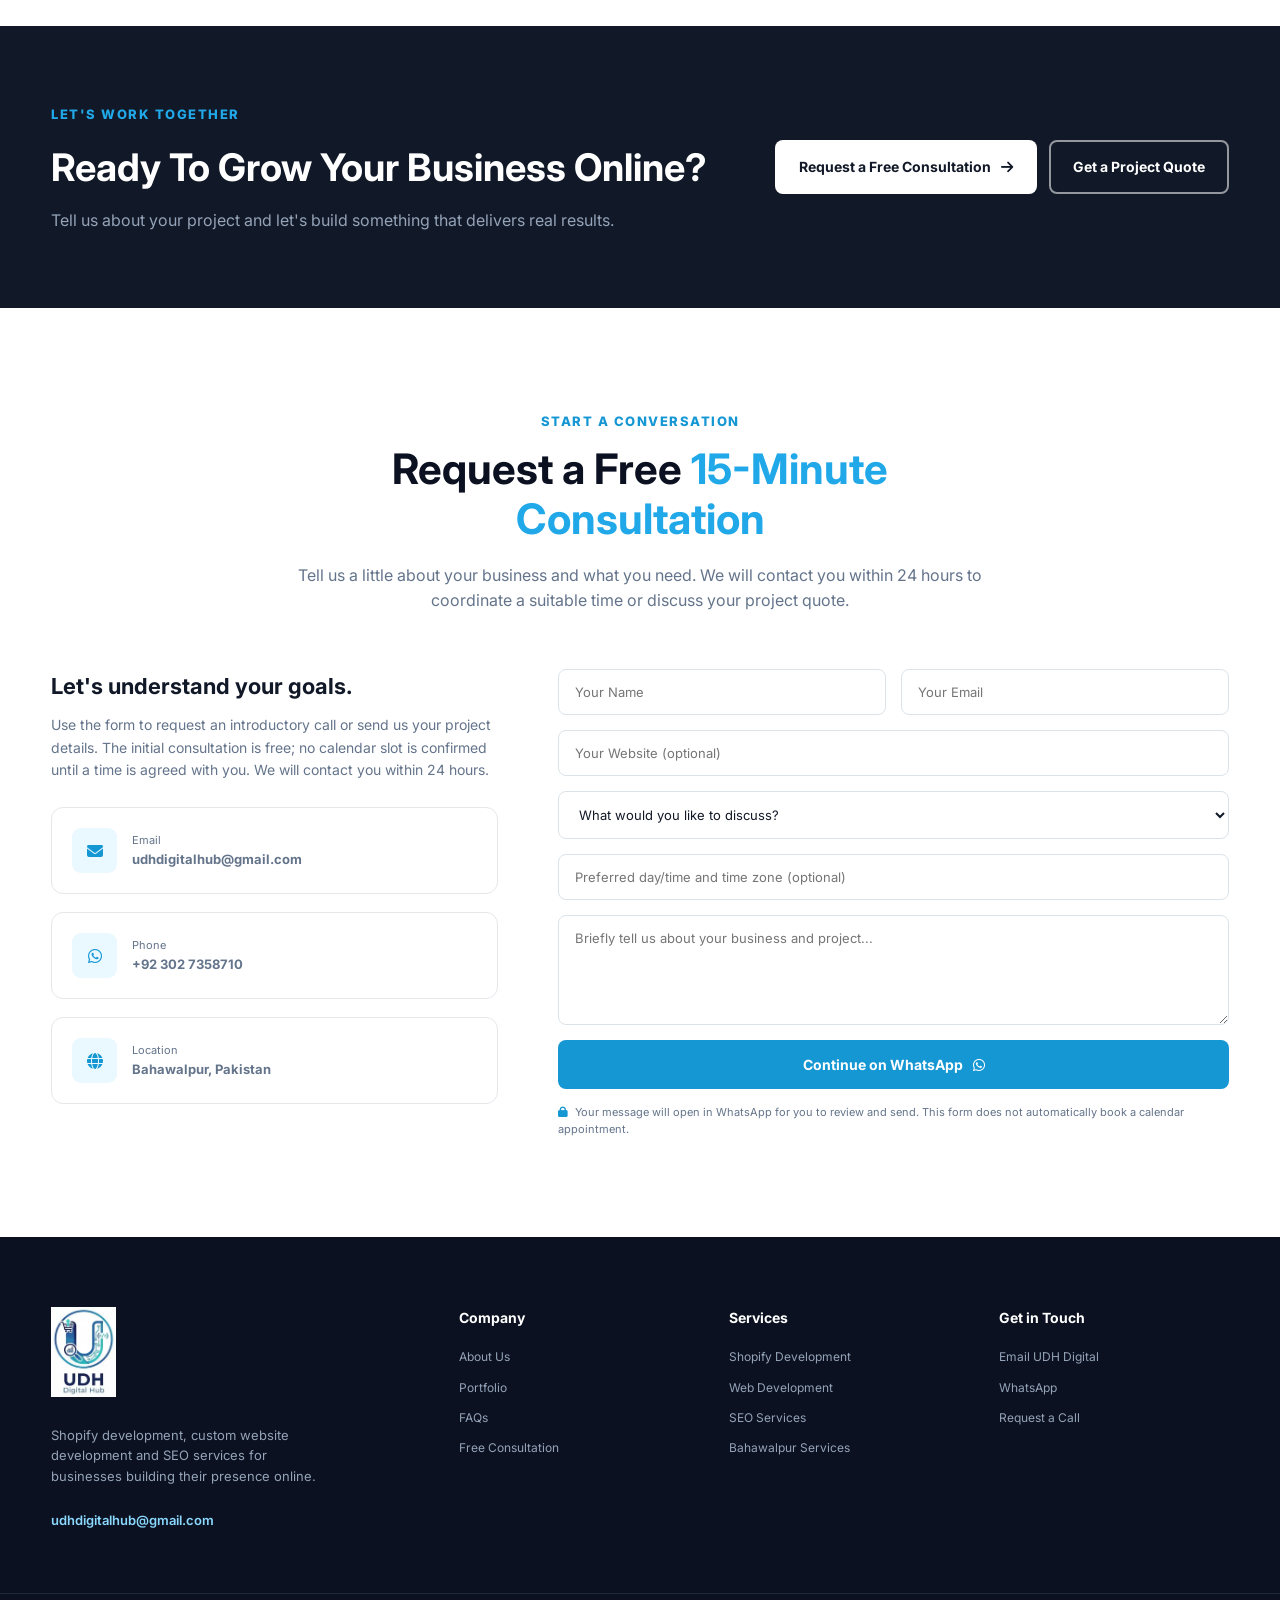
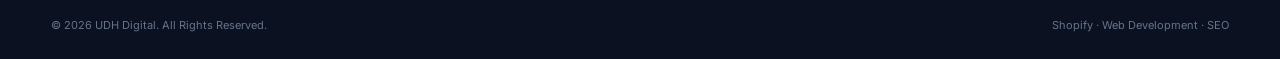
==== commit dea95a91: "Update logo references to optimized WebP asset" ====
--- a/index.html
+++ b/index.html
@@ -12,7 +12,7 @@
     <meta property="og:title" content="UDH Digital | Shopify, Web Development & SEO Agency">
     <meta property="og:description" content="UDH Digital is a digital agency offering Shopify store design and development, custom website development, and SEO services for businesses in Pakistan and worldwide.">
     <meta property="og:url" content="https://udhdigital.com/">
-    <meta property="og:image" content="https://udhdigital.com/udh-logo.jpg">
+    <meta property="og:image" content="https://udhdigital.com/udh-logo.webp">
   <meta name="robots" content="index,follow,max-image-preview:large">
   <meta name="googlebot" content="index,follow">
   <meta property="og:site_name" content="UDH Digital">
@@ -20,12 +20,12 @@
   <meta name="twitter:card" content="summary">
   <meta name="twitter:title" content="UDH Digital | Shopify, Web Development & SEO Agency">
   <meta name="twitter:description" content="UDH Digital is a digital agency offering Shopify store design and development, custom website development, and SEO services for businesses in Pakistan and worldwide.">
-  <meta name="twitter:image" content="https://udhdigital.com/udh-logo.jpg">
+  <meta name="twitter:image" content="https://udhdigital.com/udh-logo.webp">
 
     <meta name="description" content="UDH Digital is a digital agency offering Shopify store design and development, custom website development, and SEO services for businesses in Pakistan and worldwide.">
 
     <link rel="stylesheet" href="style.css">
-    <link rel="icon" href="udh-logo.jpg" type="image/jpeg">
+    <link rel="icon" href="udh-logo.webp" type="image/jpeg">
 
     <!-- Google Fonts -->
     <link rel="preconnect" href="https://fonts.googleapis.com">
@@ -42,7 +42,7 @@
   "@id": "https://udhdigital.com/#organization",
   "name": "UDH Digital",
   "url": "https://udhdigital.com/",
-  "logo": "https://udhdigital.com/udh-logo.jpg",
+  "logo": "https://udhdigital.com/udh-logo.webp",
   "email": "udhdigitalhub@gmail.com",
   "telephone": "+923027358710",
   "description": "Digital agency providing Shopify development, custom website development and search engine optimization services.",
@@ -69,7 +69,7 @@
         <div class="container nav-container">
 
             <a href="#home" class="logo" aria-label="UDH Digital Home">
-                <img src="udh-logo.jpg" alt="UDH Digital" class="site-logo">
+                <img src="udh-logo.webp" alt="UDH Digital" class="site-logo">
             </a>
 
             <nav class="navbar" id="navbar">
@@ -429,7 +429,7 @@
 
     <!-- ================= FOOTER ================= -->
     <footer class="footer"><div class="container footer-grid">
-        <div class="footer-about"><a href="#home" class="logo footer-logo" aria-label="UDH Digital Home"><img src="udh-logo.jpg" alt="UDH Digital" class="site-logo footer-site-logo"></a><p>Shopify development, custom website development and SEO services for businesses building their presence online.</p><a class="footer-email" href="mailto:udhdigitalhub@gmail.com">udhdigitalhub@gmail.com</a></div>
+        <div class="footer-about"><a href="#home" class="logo footer-logo" aria-label="UDH Digital Home"><img src="udh-logo.webp" alt="UDH Digital" class="site-logo footer-site-logo"></a><p>Shopify development, custom website development and SEO services for businesses building their presence online.</p><a class="footer-email" href="mailto:udhdigitalhub@gmail.com">udhdigitalhub@gmail.com</a></div>
         <div class="footer-column"><h4>Company</h4><a href="#about">About Us</a><a href="portfolio.html">Portfolio</a><a href="#faq">FAQs</a><a href="#contact">Free Consultation</a></div>
         <div class="footer-column"><h4>Services</h4><a href="shopify-development.html">Shopify Development</a><a href="web-development.html">Web Development</a><a href="seo-services.html">SEO Services</a><a href="shopify-developer-bahawalpur.html">Bahawalpur Services</a></div>
         <div class="footer-column footer-contact-links"><h4>Get in Touch</h4><a href="mailto:udhdigitalhub@gmail.com">Email UDH Digital</a><a href="https://wa.me/923027358710" target="_blank" rel="noopener noreferrer">WhatsApp</a><a href="#contact">Request a Call</a></div>
--- a/style.css
+++ b/style.css
@@ -1,1990 +1 @@
-/* =========================================================
-   GLOBAL
-========================================================= */
-
-* {
-    margin: 0;
-    padding: 0;
-    box-sizing: border-box;
-}
-
-html {
-    scroll-behavior: smooth;
-}
-
-body {
-    font-family: "Inter", sans-serif;
-    color: #111827;
-    background: #ffffff;
-    line-height: 1.6;
-}
-
-a {
-    text-decoration: none;
-    color: inherit;
-}
-
-button,
-input,
-textarea,
-select {
-    font-family: inherit;
-}
-
-.container {
-    width: min(1180px, 92%);
-    margin: auto;
-}
-
-.section {
-    padding: 100px 0;
-}
-
-.section-tag {
-    display: inline-block;
-    color: #1597d4;
-    font-size: 13px;
-    font-weight: 800;
-    letter-spacing: 1.5px;
-    margin-bottom: 12px;
-}
-
-.section-heading {
-    max-width: 700px;
-    text-align: center;
-    margin: 0 auto 55px;
-}
-
-.section-heading h2 {
-    font-size: 42px;
-    line-height: 1.2;
-    margin-bottom: 18px;
-    color: #0b1120;
-}
-
-.section-heading h2 span,
-.hero-content h1 span,
-.why-content h2 span,
-.about-content h2 span {
-    color: #20a8e8;
-}
-
-.section-heading p {
-    color: #64748b;
-    font-size: 16px;
-}
-
-
-/* =========================================================
-   HEADER
-========================================================= */
-
-.header {
-    position: sticky;
-    top: 0;
-    z-index: 1000;
-    background: rgba(255, 255, 255, 0.96);
-    border-bottom: 1px solid #e5e7eb;
-    backdrop-filter: blur(12px);
-}
-
-.nav-container {
-    min-height: 78px;
-    display: flex;
-    align-items: center;
-    justify-content: space-between;
-}
-
-.logo {
-    justify-self: start;
-}
-
-.navbar {
-    display: flex;
-    align-items: center;
-    gap: 27px;
-    
-    position: absolute;
-    left: 50%;
-    transform: translateX(-50%);
-}
-
-.nav-cta {
-    justify-self: end;
-}
-
-.nav-link {
-    font-size: 14px;
-    font-weight: 600;
-    color: #334155;
-    transition: 0.3s;
-}
-
-.nav-link:hover,
-.nav-link.active {
-    color: #1597d4;
-}
-
-.dropdown {
-    position: relative;
-}
-
-.dropdown-link {
-    display: flex;
-    align-items: center;
-    gap: 6px;
-}
-
-.dropdown-link i {
-    font-size: 9px;
-}
-
-.dropdown-menu {
-    position: absolute;
-    top: 35px;
-    left: -15px;
-    min-width: 220px;
-    background: #ffffff;
-    border: 1px solid #e5e7eb;
-    border-radius: 12px;
-    padding: 10px;
-    box-shadow: 0 15px 40px rgba(15, 23, 42, 0.12);
-    opacity: 0;
-    visibility: hidden;
-    transform: translateY(8px);
-    transition: 0.25s;
-}
-
-.dropdown:hover .dropdown-menu {
-    opacity: 1;
-    visibility: visible;
-    transform: translateY(0);
-}
-
-.dropdown-menu a {
-    display: block;
-    padding: 10px 12px;
-    font-size: 13px;
-    color: #475569;
-    border-radius: 8px;
-}
-
-.dropdown-menu a:hover {
-    background: #eff9fe;
-    color: #1597d4;
-}
-
-.nav-cta {
-    background: #111827;
-    color: #ffffff;
-    padding: 11px 19px;
-    border-radius: 8px;
-    font-size: 13px;
-    font-weight: 700;
-    transition: 0.3s;
-}
-
-.nav-cta:hover {
-    background: #1597d4;
-    transform: translateY(-2px);
-}
-
-.menu-toggle {
-    display: none;
-    border: none;
-    background: transparent;
-    font-size: 22px;
-    cursor: pointer;
-}
-
-
-/* =========================================================
-   HERO
-========================================================= */
-
-.hero {
-    background:
-        radial-gradient(circle at 80% 20%, rgba(32, 168, 232, 0.13), transparent 30%),
-        linear-gradient(135deg, #f8fcff 0%, #ffffff 55%, #f1faff 100%);
-    padding: 100px 0 90px;
-    overflow: hidden;
-}
-
-.hero-grid {
-    display: grid;
-    grid-template-columns: 1.05fr 0.95fr;
-    align-items: center;
-    gap: 70px;
-}
-
-.hero-badge {
-    display: inline-flex;
-    align-items: center;
-    gap: 8px;
-    padding: 8px 13px;
-    border-radius: 50px;
-    background: #e9f8ff;
-    color: #1689c1;
-    font-size: 12px;
-    font-weight: 700;
-    margin-bottom: 22px;
-}
-
-.hero-badge span {
-    width: 7px;
-    height: 7px;
-    border-radius: 50%;
-    background: #20a8e8;
-}
-
-.hero-content h1 {
-    font-size: clamp(42px, 5vw, 65px);
-    line-height: 1.08;
-    letter-spacing: -2px;
-    color: #0b1120;
-    margin-bottom: 25px;
-}
-
-.hero-content > p {
-    max-width: 600px;
-    color: #64748b;
-    font-size: 17px;
-    margin-bottom: 32px;
-}
-
-.hero-buttons {
-    display: flex;
-    gap: 13px;
-    flex-wrap: wrap;
-}
-
-.btn {
-    display: inline-flex;
-    align-items: center;
-    justify-content: center;
-    gap: 10px;
-    padding: 14px 22px;
-    border-radius: 8px;
-    font-size: 14px;
-    font-weight: 700;
-    border: 2px solid transparent;
-    transition: 0.3s;
-}
-
-.btn-primary {
-    background: #1597d4;
-    color: #ffffff;
-}
-
-.btn-primary:hover {
-    background: #0d7eaf;
-    transform: translateY(-2px);
-}
-
-.btn-outline {
-    border-color: #d6e1e8;
-    color: #111827;
-    background: #ffffff;
-}
-
-.btn-outline:hover {
-    border-color: #1597d4;
-    color: #1597d4;
-}
-
-.hero-trust {
-    display: flex;
-    gap: 35px;
-    margin-top: 50px;
-}
-
-.trust-item {
-    display: flex;
-    flex-direction: column;
-}
-
-.trust-item strong {
-    font-size: 24px;
-    color: #111827;
-}
-
-.trust-item span {
-    font-size: 12px;
-    color: #64748b;
-}
-
-.hero-visual {
-    position: relative;
-    min-height: 480px;
-    display: flex;
-    align-items: center;
-    justify-content: center;
-}
-
-.hero-image-placeholder {
-    width: 370px;
-    height: 370px;
-    border-radius: 35px;
-    background: linear-gradient(145deg, #111827, #1e293b);
-    display: flex;
-    flex-direction: column;
-    align-items: center;
-    justify-content: center;
-    color: #ffffff;
-    box-shadow: 0 30px 80px rgba(15, 23, 42, 0.22);
-}
-
-.hero-image-placeholder i {
-    font-size: 80px;
-    color: #20a8e8;
-    margin-bottom: 20px;
-}
-
-.hero-image-placeholder h3 {
-    font-size: 25px;
-}
-
-.hero-image-placeholder p {
-    color: #94a3b8;
-    font-size: 13px;
-}
-
-.floating-card {
-    position: absolute;
-    display: flex;
-    align-items: center;
-    gap: 12px;
-    padding: 14px 17px;
-    background: #ffffff;
-    border-radius: 12px;
-    box-shadow: 0 15px 40px rgba(15, 23, 42, 0.15);
-}
-
-.floating-card i {
-    width: 40px;
-    height: 40px;
-    display: grid;
-    place-items: center;
-    background: #eaf8ff;
-    color: #1597d4;
-    border-radius: 9px;
-}
-
-.floating-card strong,
-.floating-card small {
-    display: block;
-}
-
-.floating-card strong {
-    font-size: 13px;
-}
-
-.floating-card small {
-    font-size: 11px;
-    color: #64748b;
-}
-
-.card-one {
-    top: 55px;
-    left: 10px;
-}
-
-.card-two {
-    right: 0;
-    bottom: 55px;
-}
-
-
-/* =========================================================
-   SERVICES
-========================================================= */
-
-.services {
-    background: #ffffff;
-}
-
-.services-grid {
-    display: grid;
-    grid-template-columns: repeat(3, 1fr);
-    gap: 22px;
-}
-
-.service-card {
-    padding: 32px;
-    border: 1px solid #e7edf2;
-    border-radius: 15px;
-    background: #ffffff;
-    transition: 0.3s;
-}
-
-.service-card:hover {
-    transform: translateY(-7px);
-    border-color: #a8ddf5;
-    box-shadow: 0 20px 50px rgba(15, 23, 42, 0.08);
-}
-
-.service-icon {
-    width: 58px;
-    height: 58px;
-    display: grid;
-    place-items: center;
-    background: #eaf8ff;
-    color: #1597d4;
-    border-radius: 12px;
-    font-size: 22px;
-    margin-bottom: 22px;
-}
-
-.service-card h3 {
-    font-size: 19px;
-    margin-bottom: 12px;
-}
-
-.service-card p {
-    color: #64748b;
-    font-size: 14px;
-    margin-bottom: 20px;
-}
-
-.service-card a {
-    color: #1597d4;
-    font-size: 13px;
-    font-weight: 700;
-}
-
-
-/* =========================================================
-   WHY US
-========================================================= */
-
-.why-us {
-    background: #f7fbfd;
-}
-
-.why-grid {
-    display: grid;
-    grid-template-columns: 0.9fr 1.1fr;
-    gap: 80px;
-    align-items: center;
-}
-
-.why-image {
-    min-height: 470px;
-}
-
-.image-placeholder {
-    height: 470px;
-    border-radius: 25px;
-    background: #111827;
-    color: #ffffff;
-    display: flex;
-    flex-direction: column;
-    align-items: center;
-    justify-content: center;
-    gap: 15px;
-}
-
-.image-placeholder i {
-    font-size: 80px;
-    color: #20a8e8;
-}
-
-.why-content h2,
-.about-content h2 {
-    font-size: 43px;
-    line-height: 1.2;
-    margin-bottom: 20px;
-}
-
-.why-content > p {
-    color: #64748b;
-    margin-bottom: 30px;
-}
-
-.feature-list {
-    display: grid;
-    gap: 18px;
-    margin-bottom: 30px;
-}
-
-.feature {
-    display: flex;
-    gap: 14px;
-}
-
-.feature > i {
-    color: #1597d4;
-    margin-top: 4px;
-}
-
-.feature h4 {
-    margin-bottom: 3px;
-}
-
-.feature p {
-    font-size: 13px;
-    color: #64748b;
-}
-
-
-/* =========================================================
-   COURSES
-========================================================= */
-
-.courses {
-    background: #ffffff;
-}
-
-.courses-grid {
-    display: grid;
-    grid-template-columns: repeat(4, 1fr);
-    gap: 20px;
-}
-
-.course-card {
-    position: relative;
-    padding: 30px;
-    border-radius: 15px;
-    background: #111827;
-    color: #ffffff;
-    overflow: hidden;
-    transition: 0.3s;
-}
-
-.course-card:hover {
-    transform: translateY(-7px);
-    background: #162235;
-}
-
-.course-number {
-    position: absolute;
-    top: 18px;
-    right: 20px;
-    color: #334155;
-    font-size: 32px;
-    font-weight: 800;
-}
-
-.course-icon {
-    color: #20a8e8;
-    font-size: 30px;
-    margin-bottom: 50px;
-}
-
-.course-card h3 {
-    font-size: 18px;
-    margin-bottom: 12px;
-}
-
-.course-card p {
-    color: #94a3b8;
-    font-size: 13px;
-    margin-bottom: 22px;
-}
-
-.course-card a {
-    color: #20a8e8;
-    font-size: 13px;
-    font-weight: 700;
-}
-
-
-/* =========================================================
-   PORTFOLIO
-========================================================= */
-
-.portfolio {
-    background: #f7fbfd;
-}
-
-.portfolio-grid {
-    display: grid;
-    grid-template-columns: repeat(3, 1fr);
-    gap: 25px;
-}
-
-.portfolio-card {
-    background: #ffffff;
-    border-radius: 15px;
-    overflow: hidden;
-    border: 1px solid #e7edf2;
-}
-
-.portfolio-image {
-    height: 240px;
-    background: #dff3fc;
-    display: grid;
-    place-items: center;
-    color: #1597d4;
-    font-weight: 700;
-}
-
-.portfolio-info {
-    padding: 22px;
-}
-
-.portfolio-info > span {
-    color: #1597d4;
-    font-size: 11px;
-    font-weight: 800;
-    text-transform: uppercase;
-}
-
-.portfolio-info h3 {
-    margin: 7px 0 14px;
-}
-
-.portfolio-info a {
-    color: #111827;
-    font-size: 13px;
-    font-weight: 700;
-}
-
-
-/* =========================================================
-   ABOUT
-========================================================= */
-
-.about {
-    text-align: center;
-}
-
-.about-content {
-    max-width: 900px;
-}
-
-.about-content h2 {
-    margin-bottom: 20px;
-}
-
-.about-content > p {
-    color: #64748b;
-    max-width: 760px;
-    margin: 0 auto 45px;
-}
-
-.about-stats {
-    display: grid;
-    grid-template-columns: repeat(4, 1fr);
-    border-top: 1px solid #e5e7eb;
-    border-bottom: 1px solid #e5e7eb;
-    padding: 30px 0;
-}
-
-.about-stats div {
-    display: flex;
-    flex-direction: column;
-}
-
-.about-stats strong {
-    font-size: 30px;
-    color: #1597d4;
-}
-
-.about-stats span {
-    font-size: 12px;
-    color: #64748b;
-}
-
-
-/* =========================================================
-   TESTIMONIALS
-========================================================= */
-
-.testimonials {
-    background: #f7fbfd;
-}
-
-.testimonial-grid {
-    display: grid;
-    grid-template-columns: repeat(3, 1fr);
-    gap: 22px;
-}
-
-.testimonial-card {
-    background: #ffffff;
-    padding: 30px;
-    border: 1px solid #e5e7eb;
-    border-radius: 15px;
-}
-
-.stars {
-    color: #20a8e8;
-    letter-spacing: 2px;
-    margin-bottom: 18px;
-}
-
-.testimonial-card > p {
-    color: #475569;
-    font-size: 14px;
-    margin-bottom: 25px;
-}
-
-.client {
-    display: flex;
-    align-items: center;
-    gap: 12px;
-}
-
-.client-avatar {
-    width: 42px;
-    height: 42px;
-    border-radius: 50%;
-    display: grid;
-    place-items: center;
-    background: #111827;
-    color: #ffffff;
-    font-weight: 700;
-}
-
-.client strong,
-.client span {
-    display: block;
-}
-
-.client strong {
-    font-size: 13px;
-}
-
-.client span {
-    color: #64748b;
-    font-size: 11px;
-}
-
-
-/* =========================================================
-   FAQ
-========================================================= */
-
-.faq-container {
-    max-width: 800px;
-    margin: auto;
-}
-
-.faq-item {
-    border-bottom: 1px solid #e5e7eb;
-}
-
-.faq-question {
-    width: 100%;
-    padding: 20px 0;
-    display: flex;
-    justify-content: space-between;
-    align-items: center;
-    border: none;
-    background: transparent;
-    cursor: pointer;
-    text-align: left;
-    font-size: 15px;
-    font-weight: 700;
-    color: #111827;
-}
-
-.faq-question i {
-    color: #1597d4;
-    transition: 0.3s;
-}
-
-.faq-answer {
-    max-height: 0;
-    overflow: hidden;
-    transition: max-height 0.3s ease;
-}
-
-.faq-answer p {
-    padding: 0 0 20px;
-    color: #64748b;
-    font-size: 14px;
-}
-
-.faq-item.active .faq-question i {
-    transform: rotate(45deg);
-}
-
-
-/* =========================================================
-   CTA
-========================================================= */
-
-.cta {
-    padding: 75px 0;
-    background: #111827;
-    color: #ffffff;
-}
-
-.cta-content {
-    display: flex;
-    align-items: center;
-    justify-content: space-between;
-    gap: 40px;
-}
-
-.cta .section-tag {
-    color: #20a8e8;
-}
-
-.cta h2 {
-    font-size: 38px;
-    margin-bottom: 10px;
-}
-
-.cta p {
-    color: #94a3b8;
-}
-
-.btn-white {
-    background: #ffffff;
-    color: #111827;
-    white-space: nowrap;
-}
-
-.btn-white:hover {
-    background: #20a8e8;
-    color: #ffffff;
-}
-
-
-/* =========================================================
-   CONTACT
-========================================================= */
-
-.contact-grid {
-    display: grid;
-    grid-template-columns: 0.8fr 1.2fr;
-    gap: 60px;
-}
-
-.contact-info {
-    display: grid;
-    align-content: start;
-    gap: 18px;
-}
-
-.contact-box {
-    display: flex;
-    gap: 15px;
-    align-items: center;
-    padding: 20px;
-    border: 1px solid #e5e7eb;
-    border-radius: 12px;
-}
-
-.contact-box > i {
-    width: 45px;
-    height: 45px;
-    display: grid;
-    place-items: center;
-    background: #eaf8ff;
-    color: #1597d4;
-    border-radius: 9px;
-}
-
-.contact-box span,
-.contact-box strong {
-    display: block;
-}
-
-.contact-box span {
-    color: #64748b;
-    font-size: 11px;
-}
-
-.contact-box strong {
-    font-size: 13px;
-}
-
-.contact-form {
-    display: grid;
-    gap: 15px;
-}
-
-.form-row {
-    display: grid;
-    grid-template-columns: 1fr 1fr;
-    gap: 15px;
-}
-
-.contact-form input,
-.contact-form textarea,
-.contact-form select {
-    width: 100%;
-    padding: 14px 16px;
-    border: 1px solid #dbe3e8;
-    border-radius: 8px;
-    outline: none;
-    background: #ffffff;
-    color: #111827;
-    font-size: 13px;
-}
-
-.contact-form input:focus,
-.contact-form textarea:focus,
-.contact-form select:focus {
-    border-color: #20a8e8;
-}
-
-
-/* =========================================================
-   FOOTER
-========================================================= */
-
-.footer {
-    background: #0b1120;
-    color: #ffffff;
-    padding-top: 70px;
-}
-
-.footer-grid {
-    display: grid;
-    grid-template-columns: 1.6fr repeat(4, 1fr);
-    gap: 40px;
-    padding-bottom: 60px;
-}
-
-.footer-about p {
-    max-width: 280px;
-    color: #94a3b8;
-    font-size: 13px;
-    margin: 20px 0;
-}
-
-.footer-logo {
-    color: #ffffff;
-}
-
-.social-links {
-    display: flex;
-    gap: 8px;
-}
-
-.social-links a {
-    width: 35px;
-    height: 35px;
-    display: grid;
-    place-items: center;
-    background: #172033;
-    border-radius: 7px;
-    color: #94a3b8;
-    transition: 0.3s;
-}
-
-.social-links a:hover {
-    background: #1597d4;
-    color: #ffffff;
-}
-
-.footer-column h4 {
-    font-size: 14px;
-    margin-bottom: 18px;
-}
-
-.footer-column a {
-    display: block;
-    color: #94a3b8;
-    font-size: 12px;
-    margin-bottom: 11px;
-    transition: 0.3s;
-}
-
-.footer-column a:hover {
-    color: #20a8e8;
-}
-
-.footer-bottom {
-    border-top: 1px solid #1e293b;
-}
-
-.footer-bottom-content {
-    min-height: 65px;
-    display: flex;
-    align-items: center;
-    justify-content: space-between;
-    color: #64748b;
-    font-size: 11px;
-}
-
-
-/* =========================================================
-   RESPONSIVE
-========================================================= */
-
-@media (max-width: 1050px) {
-
-    .navbar {
-        gap: 16px;
-    }
-
-    .hero-grid {
-        gap: 35px;
-    }
-
-    .services-grid {
-        grid-template-columns: repeat(2, 1fr);
-    }
-
-    .courses-grid {
-        grid-template-columns: repeat(2, 1fr);
-    }
-
-    .footer-grid {
-        grid-template-columns: 1.5fr repeat(2, 1fr);
-    }
-}
-
-
-@media (max-width: 850px) {
-
-    .menu-toggle {
-        display: block;
-    }
-
-    .navbar {
-        position: absolute;
-        top: 78px;
-        left: 0;
-        right: 0;
-        background: #ffffff;
-        border-bottom: 1px solid #e5e7eb;
-        padding: 20px;
-        flex-direction: column;
-        align-items: stretch;
-        gap: 5px;
-        display: none;
-    }
-
-    .navbar.active {
-        display: flex;
-    }
-
-    .nav-link {
-        display: block;
-        padding: 12px;
-    }
-
-    .nav-cta {
-        text-align: center;
-        margin-top: 8px;
-    }
-
-    .dropdown-menu {
-        position: static;
-        display: none;
-        opacity: 1;
-        visibility: visible;
-        transform: none;
-        box-shadow: none;
-        border: none;
-        padding-left: 15px;
-    }
-
-    .dropdown:hover .dropdown-menu {
-        display: block;
-    }
-
-    .hero-grid,
-    .why-grid,
-    .contact-grid {
-        grid-template-columns: 1fr;
-    }
-
-    .hero-content {
-        text-align: center;
-    }
-
-    .hero-content > p {
-        margin-left: auto;
-        margin-right: auto;
-    }
-
-    .hero-buttons,
-    .hero-trust {
-        justify-content: center;
-    }
-
-    .hero-visual {
-        min-height: 430px;
-    }
-
-    .why-content {
-        text-align: center;
-    }
-
-    .feature {
-        text-align: left;
-    }
-
-    .cta-content {
-        flex-direction: column;
-        text-align: center;
-    }
-
-    .portfolio-grid,
-    .testimonial-grid {
-        grid-template-columns: 1fr 1fr;
-    }
-}
-
-
-@media (max-width: 600px) {
-
-    .section {
-        padding: 75px 0;
-    }
-
-    .section-heading h2,
-    .why-content h2,
-    .about-content h2 {
-        font-size: 32px;
-    }
-
-    .hero {
-        padding: 75px 0;
-    }
-
-    .hero-content h1 {
-        font-size: 40px;
-        letter-spacing: -1px;
-    }
-
-    .hero-trust {
-        gap: 20px;
-    }
-
-    .hero-visual {
-        min-height: 350px;
-    }
-
-    .hero-image-placeholder {
-        width: 280px;
-        height: 280px;
-    }
-
-    .floating-card {
-        transform: scale(0.85);
-    }
-
-    .card-one {
-        left: -5px;
-    }
-
-    .card-two {
-        right: -5px;
-    }
-
-    .services-grid,
-    .courses-grid,
-    .portfolio-grid,
-    .testimonial-grid {
-        grid-template-columns: 1fr;
-    }
-
-    .why-image,
-    .image-placeholder {
-        min-height: 350px;
-        height: 350px;
-    }
-
-    .about-stats {
-        grid-template-columns: 1fr 1fr;
-        gap: 25px;
-    }
-
-    .form-row {
-        grid-template-columns: 1fr;
-    }
-
-    .footer-grid {
-        grid-template-columns: 1fr 1fr;
-    }
-
-    .footer-about {
-        grid-column: 1 / -1;
-    }
-
-    .footer-bottom-content {
-        flex-direction: column;
-        justify-content: center;
-        gap: 5px;
-        padding: 15px 0;
-    }
-}
-/* =========================================================
-   WHATSAPP FLOATING BUTTON
-========================================================= */
-
-.whatsapp-float {
-    position: fixed;
-    right: 25px;
-    bottom: 25px;
-    z-index: 9999;
-
-    display: flex;
-    align-items: center;
-    gap: 10px;
-
-    padding: 13px 18px;
-    border-radius: 50px;
-
-    background: #25D366;
-    color: #ffffff;
-
-    font-size: 14px;
-    font-weight: 700;
-
-    box-shadow: 0 8px 25px rgba(0, 0, 0, 0.18);
-
-    transition: all 0.3s ease;
-}
-
-.whatsapp-float i {
-    font-size: 24px;
-}
-
-.whatsapp-float:hover {
-    transform: translateY(-4px);
-    box-shadow: 0 12px 30px rgba(0, 0, 0, 0.25);
-}
-
-/* Mobile */
-@media (max-width: 600px) {
-
-    .whatsapp-float {
-        right: 18px;
-        bottom: 18px;
-        width: 55px;
-        height: 55px;
-        padding: 0;
-        justify-content: center;
-        border-radius: 50%;
-    }
-
-    .whatsapp-float i {
-        font-size: 27px;
-    }
-
-    .whatsapp-float span {
-        display: none;
-    }
-}
-
-
-/* =========================================================
-   UDH DIGITAL SERVICE-FOCUSED HOMEPAGE POLISH
-========================================================= */
-.services-grid-primary { align-items: stretch; }
-.service-card { height: 100%; display: flex; flex-direction: column; }
-.service-card-featured {
-    border-color: #b9e5f8;
-    background: linear-gradient(180deg, #f4fbff 0%, #ffffff 100%);
-    box-shadow: 0 16px 45px rgba(21, 151, 212, 0.08);
-}
-.service-kicker {
-    color: #1597d4;
-    font-size: 10px;
-    font-weight: 800;
-    letter-spacing: 1.2px;
-    margin: -10px 0 9px;
-}
-.service-points {
-    list-style: none;
-    display: grid;
-    gap: 9px;
-    margin: 0 0 24px;
-    color: #475569;
-    font-size: 13px;
-}
-.service-points li { position: relative; padding-left: 20px; }
-.service-points li::before {
-    content: "\f00c";
-    font-family: "Font Awesome 6 Free";
-    font-weight: 900;
-    position: absolute;
-    left: 0;
-    top: 2px;
-    color: #1597d4;
-    font-size: 11px;
-}
-.service-card > a { margin-top: auto; }
-.hero-content h1 { max-width: 680px; }
-@media (max-width: 850px) {
-    .navbar { left: 0; transform: none; }
-}
-
-
-/* UDH DIGITAL LOGO */
-.logo {
-    display: inline-flex;
-    align-items: center;
-    flex-shrink: 0;
-}
-.site-logo {
-    display: block;
-    width: 150px;
-    height: 58px;
-    object-fit: contain;
-    object-position: left center;
-}
-.footer-site-logo {
-    width: 160px;
-    height: 62px;
-}
-@media (max-width: 600px) {
-    .site-logo {
-        width: 125px;
-        height: 52px;
-    }
-    .footer-site-logo {
-        width: 145px;
-        height: 58px;
-    }
-}
-
-
-/* FIX: Keep the portrait UDH logo contained inside the navigation bar */
-.header .nav-container {
-    min-height: 100px;
-    height: 100px;
-}
-.header .nav-container > .logo {
-    width: 110px;
-    height: 90px;
-    overflow: hidden;
-}
-.header .nav-container > .logo img.site-logo {
-    display: block;
-    width: 110px !important;
-    height: 90px !important;
-    max-width: 110px !important;
-    max-height: 90px !important;
-    object-fit: contain;
-    object-position: center;
-}
-.footer .footer-logo img.footer-site-logo {
-    display: block;
-    width: 110px !important;
-    height: 90px !important;
-    max-width: 110px !important;
-    max-height: 90px !important;
-    object-fit: contain;
-}
-@media (max-width: 850px) {
-    .header .nav-container {
-        min-height: 82px;
-        height: 82px;
-    }
-    .header .nav-container > .logo {
-        width: 88px;
-        height: 74px;
-    }
-    .header .nav-container > .logo img.site-logo {
-        width: 88px !important;
-        height: 74px !important;
-        max-width: 88px !important;
-        max-height: 74px !important;
-    }
-    .navbar {
-        top: 82px;
-    }
-}
-
-
-/* =========================================================
-   UDH DIGITAL CONVERSION & SERVICE PAGE IMPROVEMENTS
-========================================================= */
-.why-visual-panel{padding:30px;border-radius:22px;background:linear-gradient(145deg,#101b2e,#1b3855);color:#fff;box-shadow:0 24px 60px rgba(15,23,42,.14)}
-.panel-label{display:block;color:#8bd9ff;font-size:11px;font-weight:800;letter-spacing:1.5px;margin-bottom:24px}
-.expertise-tile{display:flex;align-items:center;gap:15px;padding:16px 0;border-bottom:1px solid rgba(255,255,255,.12)}
-.expertise-icon,.process-icon,.promise-icon{width:48px;height:48px;flex:0 0 48px;display:grid;place-items:center;border-radius:13px;background:#e8f7ff;color:#1597d4;font-size:21px}
-.expertise-tile strong,.expertise-tile small{display:block}
-.expertise-tile strong{font-size:14px}
-.expertise-tile small{color:#b9c8d8;font-size:11px;margin-top:3px}
-.panel-note{display:flex;align-items:center;gap:9px;color:#c6d7e7;font-size:12px;margin-top:23px}
-.panel-note i{color:#67d3ff}
-.capability-grid{align-items:stretch}
-.capability-card{display:flex;flex-direction:column;height:100%}
-.capability-art{min-height:185px;display:flex;flex-direction:column;align-items:center;justify-content:center;gap:12px;color:#fff;overflow:hidden}
-.capability-art i{font-size:54px}
-.capability-art span{font-size:10px;font-weight:800;letter-spacing:2px}
-.capability-shopify{background:linear-gradient(135deg,#0e5136,#159765)}
-.capability-web{background:linear-gradient(135deg,#12304a,#168fc1)}
-.capability-seo{background:linear-gradient(135deg,#182b50,#3978bb)}
-.capability-card .portfolio-info{display:flex;flex-direction:column;flex:1}
-.capability-card .portfolio-info p{color:#64748b;font-size:13px;margin-bottom:20px}
-.capability-card .portfolio-info a{margin-top:auto;color:#1597d4}
-.capability-note{margin-top:26px;text-align:center;color:#64748b;font-size:13px}
-.capability-note a{color:#1597d4;font-weight:700;text-decoration:underline}
-.process-section{background:#fff}
-.process-grid{display:grid;grid-template-columns:repeat(3,1fr);gap:22px}
-.process-card,.promise-card{position:relative;padding:30px;border:1px solid #e5edf2;border-radius:15px;background:#fff}
-.process-number{position:absolute;top:20px;right:22px;color:#d9edf7;font-size:32px;font-weight:800}
-.process-icon{margin-bottom:22px}
-.process-card h3,.promise-card h3{margin-bottom:9px;font-size:18px}
-.process-card p,.promise-card p{color:#64748b;font-size:13px}
-.about-values{display:grid;grid-template-columns:repeat(3,1fr);gap:18px;margin-top:42px;text-align:left}
-.about-values div{padding:22px;border:1px solid #e5edf2;border-radius:13px}
-.about-values i{display:block;color:#1597d4;font-size:22px;margin-bottom:14px}
-.about-values strong,.about-values span{display:block}
-.about-values strong{font-size:14px;margin-bottom:7px}
-.about-values span{color:#64748b;font-size:12px}
-.promise-grid{grid-template-columns:repeat(3,1fr)}
-.promise-icon{margin-bottom:18px}
-.cta-actions{display:flex;align-items:center;gap:12px;flex-wrap:wrap}
-.btn-cta-outline{border-color:rgba(255,255,255,.55);color:#fff;background:transparent;white-space:nowrap}
-.btn-cta-outline:hover{border-color:#20a8e8;background:#20a8e8;color:#fff}
-.contact-intro{margin-bottom:8px}
-.contact-intro h3{font-size:22px;margin-bottom:10px}
-.contact-intro p{color:#64748b;font-size:14px}
-.contact-link{transition:border-color .2s,transform .2s}
-.contact-link:hover{border-color:#20a8e8;transform:translateY(-2px)}
-.contact-box span{display:block;min-width:0}
-.contact-box small{display:block;color:#64748b;font-size:11px}
-.contact-box strong{display:block;overflow-wrap:anywhere}
-.form-note{color:#64748b;font-size:11px;line-height:1.5}
-.form-note i{color:#1597d4;margin-right:4px}
-.footer-email{color:#8bd9ff;font-size:13px;font-weight:600}
-.footer-grid{grid-template-columns:1.6fr repeat(3,1fr)}
-.footer-bottom-content{gap:15px}
-.service-page-hero{padding:82px 0 76px;background:linear-gradient(135deg,#f4fbff 0%,#fff 60%,#edf8ff 100%)}
-.breadcrumb{color:#64748b;font-size:12px;margin-bottom:22px}
-.breadcrumb a{color:#1597d4;font-weight:600}
-.service-page-hero h1{max-width:850px;color:#0b1120;font-size:clamp(38px,5vw,56px);line-height:1.12;margin-bottom:20px}
-.service-page-hero h1 span{color:#20a8e8}
-.service-page-hero p{max-width:760px;color:#64748b;font-size:17px;margin-bottom:26px}
-.service-page-hero .hero-buttons{justify-content:flex-start}
-.service-detail-grid{display:grid;grid-template-columns:repeat(3,1fr);gap:22px}
-.service-detail-card{padding:28px;border:1px solid #e5edf2;border-radius:14px}
-.service-detail-card i{color:#1597d4;font-size:24px;margin-bottom:16px}
-.service-detail-card h3{font-size:17px;margin-bottom:9px}
-.service-detail-card p{color:#64748b;font-size:13px}
-.service-page-cta{text-align:center;padding:55px 25px;border-radius:18px;background:#f2faff}
-.service-page-cta h2{margin-bottom:12px;color:#0b1120;font-size:30px}
-.service-page-cta p{color:#64748b;margin-bottom:22px}
-@media(max-width:850px){.process-grid,.about-values,.promise-grid,.service-detail-grid{grid-template-columns:1fr 1fr}.cta-actions{justify-content:center}}
-@media(max-width:600px){.why-visual-panel{padding:23px}.process-grid,.about-values,.promise-grid,.service-detail-grid{grid-template-columns:1fr}.cta-actions{flex-direction:column;width:100%}.cta-actions .btn{width:100%}.service-page-hero{padding:62px 0}.service-page-hero p{font-size:15px}}
-
-
-/* Shopify Services: clear sequence and CRO emphasis */
-.shopify-service-grid { align-items: stretch; }
-.shopify-service-card { position: relative; padding-top: 58px; }
-.service-order { position: absolute; top: 22px; left: 28px; color: #1597d4; font-size: 10px; font-weight: 800; letter-spacing: 1px; }
-.shopify-cro-card { border-color: #9edcf7; background: linear-gradient(180deg, #f0faff 0%, #ffffff 100%); box-shadow: 0 16px 40px rgba(21,151,212,.10); }
-.cro-highlight { background: #f5fbff; }
-.cro-highlight-grid { display: grid; grid-template-columns: 1.2fr .8fr; align-items: center; gap: 50px; }
-.cro-highlight h2 { color: #0b1120; font-size: 38px; line-height: 1.2; margin-bottom: 16px; }
-.cro-highlight h2 span { color: #20a8e8; }
-.cro-highlight p { color: #64748b; font-size: 15px; margin-bottom: 18px; }
-.cro-check-list { list-style: none; display: grid; gap: 11px; margin: 0 0 26px; color: #475569; font-size: 13px; }
-.cro-check-list li { position: relative; padding-left: 24px; }
-.cro-check-list li:before { content: "\f00c"; font-family: "Font Awesome 6 Free"; font-weight: 900; color: #1597d4; position: absolute; left: 0; top: 1px; }
-.cro-visual { padding: 35px; border-radius: 20px; color: #fff; background: linear-gradient(145deg,#10243b,#17628b); box-shadow: 0 20px 50px rgba(15,23,42,.12); }
-.cro-visual-icon { width: 64px; height: 64px; display: grid; place-items: center; background: rgba(255,255,255,.12); color: #8bd9ff; border-radius: 16px; font-size: 28px; margin-bottom: 24px; }
-.cro-visual strong,.cro-visual span { display: block; }
-.cro-visual strong { font-size: 20px; margin-bottom: 8px; }
-.cro-visual span { color: #a9dff7; font-size: 11px; letter-spacing: 1px; font-weight: 700; }
-.cro-visual p { color: #d2e3ef; margin: 20px 0 0; font-size: 13px; }
-@media(max-width:850px){.cro-highlight-grid{grid-template-columns:1fr;gap:30px}}
-@media(max-width:600px){.cro-highlight h2{font-size:30px}.cro-visual{padding:26px}}
-
-
-/* Consistent sizing and alignment for all three homepage service cards */
-.services-grid-primary {
-    align-items: stretch;
-    grid-auto-rows: 1fr;
-}
-.services-grid-primary .service-card {
-    min-height: 440px;
-    height: 100%;
-    display: flex;
-    flex-direction: column;
-    padding: 30px;
-    border: 1px solid #e7edf2;
-    border-radius: 15px;
-    background: #ffffff;
-    box-shadow: none;
-}
-.services-grid-primary .service-card:hover {
-    border-color: #a8ddf5;
-    box-shadow: 0 20px 50px rgba(15, 23, 42, 0.08);
-}
-.services-grid-primary .service-icon {
-    width: 58px;
-    height: 58px;
-    flex: 0 0 58px;
-    margin: 0 0 22px;
-}
-.services-grid-primary .service-kicker {
-    display: block;
-    min-height: 13px;
-    margin: 0 0 10px;
-    color: #1597d4;
-    font-size: 10px;
-    line-height: 1.3;
-    font-weight: 800;
-    letter-spacing: 1.2px;
-}
-.services-grid-primary .service-card h3 {
-    min-height: 48px;
-    margin: 0 0 12px;
-    font-size: 19px;
-    line-height: 1.35;
-}
-.services-grid-primary .service-card > p {
-    min-height: 78px;
-    margin: 0 0 20px;
-    color: #64748b;
-    font-size: 14px;
-    line-height: 1.6;
-}
-.services-grid-primary .service-points {
-    flex: 1 0 auto;
-    min-height: 104px;
-    display: grid;
-    align-content: start;
-    gap: 9px;
-    margin: 0 0 24px;
-    padding: 0;
-    list-style: none;
-    color: #475569;
-    font-size: 13px;
-    line-height: 1.55;
-}
-.services-grid-primary .service-points li {
-    position: relative;
-    padding-left: 20px;
-}
-.services-grid-primary .service-card > a {
-    display: inline-flex;
-    align-items: center;
-    gap: 6px;
-    margin-top: auto;
-    color: #1597d4;
-    font-size: 13px;
-    font-weight: 700;
-}
-@media (max-width: 1050px) {
-    .services-grid-primary .service-card { min-height: 430px; }
-}
-@media (max-width: 600px) {
-    .services-grid-primary { grid-template-columns: 1fr; }
-    .services-grid-primary .service-card {
-        min-height: 420px;
-        padding: 28px;
-    }
-    .services-grid-primary .service-card h3 { min-height: 0; }
-    .services-grid-primary .service-card > p { min-height: 0; }
-    .services-grid-primary .service-points { min-height: 0; }
-}
-
-
-/* Final alignment: make all three homepage service cards visually consistent */
-.services-grid-primary {
-    display: grid;
-    grid-template-columns: repeat(3, minmax(0, 1fr));
-    align-items: stretch;
-    grid-auto-rows: 1fr;
-    gap: 22px;
-}
-.services-grid-primary > .service-card {
-    width: 100%;
-    min-width: 0;
-    min-height: 450px;
-    height: 100%;
-    display: flex;
-    flex-direction: column;
-    align-items: stretch;
-    padding: 30px;
-    border: 1px solid #e7edf2;
-    border-radius: 16px;
-    background: #ffffff;
-    box-shadow: none;
-}
-.services-grid-primary > .service-card:hover {
-    border-color: #a8ddf5;
-    box-shadow: 0 18px 42px rgba(15, 23, 42, 0.07);
-    transform: translateY(-4px);
-}
-.services-grid-primary .service-icon {
-    width: 58px;
-    height: 58px;
-    min-width: 58px;
-    flex: 0 0 58px;
-    display: grid;
-    place-items: center;
-    margin: 0 0 22px;
-    border-radius: 12px;
-    background: #eaf8ff;
-    color: #1597d4;
-    font-size: 22px;
-}
-.services-grid-primary .service-kicker {
-    display: block;
-    min-height: 14px;
-    margin: 0 0 10px;
-    color: #1597d4;
-    font-size: 10px;
-    line-height: 1.4;
-    font-weight: 800;
-    letter-spacing: 1.2px;
-}
-.services-grid-primary .service-card h3 {
-    min-height: 52px;
-    margin: 0 0 12px;
-    font-size: 19px;
-    line-height: 1.35;
-}
-.services-grid-primary .service-card > p {
-    min-height: 82px;
-    margin: 0 0 20px;
-    color: #64748b;
-    font-size: 14px;
-    line-height: 1.6;
-}
-.services-grid-primary .service-points {
-    min-height: 112px;
-    flex: 1 0 112px;
-    display: grid;
-    align-content: start;
-    gap: 9px;
-    margin: 0 0 24px;
-    padding: 0;
-    list-style: none;
-    color: #475569;
-    font-size: 13px;
-    line-height: 1.55;
-}
-.services-grid-primary .service-points li {
-    position: relative;
-    padding-left: 20px;
-}
-.services-grid-primary .service-points li::before {
-    content: "\f00c";
-    position: absolute;
-    left: 0;
-    top: 2px;
-    color: #1597d4;
-    font-family: "Font Awesome 6 Free";
-    font-size: 11px;
-    font-weight: 900;
-}
-.services-grid-primary > .service-card > a {
-    display: inline-flex;
-    align-items: center;
-    align-self: flex-start;
-    gap: 6px;
-    min-height: 20px;
-    margin-top: auto;
-    color: #1597d4;
-    font-size: 13px;
-    font-weight: 700;
-    line-height: 1.5;
-    text-decoration: none;
-}
-@media (max-width: 1050px) {
-    .services-grid-primary {
-        grid-template-columns: repeat(2, minmax(0, 1fr));
-    }
-    .services-grid-primary > .service-card {
-        min-height: 440px;
-    }
-}
-@media (max-width: 600px) {
-    .services-grid-primary {
-        grid-template-columns: minmax(0, 1fr);
-        grid-auto-rows: 1fr;
-        gap: 18px;
-    }
-    .services-grid-primary > .service-card {
-        min-height: 440px;
-        padding: 28px;
-    }
-    .services-grid-primary .service-card h3 {
-        min-height: 52px;
-    }
-    .services-grid-primary .service-card > p {
-        min-height: 82px;
-    }
-    .services-grid-primary .service-points {
-        min-height: 112px;
-        flex-basis: 112px;
-    }
-}
-
-
-/* Shopify services summary beneath the three equal homepage service cards */
-.shopify-services-summary {
-    max-width: 1040px;
-    margin: 34px auto 0;
-    padding: 22px 26px;
-    border: 1px solid #dcecf5;
-    border-radius: 14px;
-    background: #f7fcff;
-}
-.shopify-services-summary h3 {
-    margin: 0 0 8px;
-    color: #0b1120;
-    font-size: 16px;
-    line-height: 1.4;
-}
-.shopify-services-summary p {
-    margin: 0;
-    color: #5b6b80;
-    font-size: 14px;
-    line-height: 1.75;
-}
-@media (max-width: 600px) {
-    .shopify-services-summary {
-        margin-top: 22px;
-        padding: 19px;
-    }
-    .shopify-services-summary p {
-        font-size: 13px;
-    }
-}
-
-/* Compact 12-service list inside the Shopify homepage card */
-.services-grid-primary .service-card .service-points-12 {
-    display: grid;
-    grid-template-columns: repeat(2, minmax(0, 1fr));
-    grid-auto-flow: row;
-    gap: 7px 18px;
-    min-height: 0;
-    flex: 1 0 auto;
-    padding-left: 20px;
-    margin: 0 0 24px;
-    list-style: decimal;
-    font-size: 11.5px;
-    line-height: 1.4;
-}
-.services-grid-primary .service-card .service-points-12 li {
-    padding-left: 2px;
-    break-inside: avoid;
-}
-.services-grid-primary .service-card .service-points-12 li::before {
-    content: none;
-}
-.services-grid-primary > .service-card:first-child {
-    min-height: 570px;
-}
-.services-grid-primary > .service-card:nth-child(2),
-.services-grid-primary > .service-card:nth-child(3) {
-    min-height: 570px;
-}
-.shopify-service-grid-12 .shopify-service-card {
-    min-height: 235px;
-}
-@media (max-width: 1050px) {
-    .services-grid-primary > .service-card:first-child,
-    .services-grid-primary > .service-card:nth-child(2),
-    .services-grid-primary > .service-card:nth-child(3) {
-        min-height: 570px;
-    }
-}
-@media (max-width: 600px) {
-    .services-grid-primary > .service-card:first-child,
-    .services-grid-primary > .service-card:nth-child(2),
-    .services-grid-primary > .service-card:nth-child(3) {
-        min-height: 570px;
-    }
-    .services-grid-primary .service-card .service-points-12 {
-        grid-template-columns: 1fr 1fr;
-        gap: 8px 14px;
-        font-size: 11px;
-    }
-    .shopify-service-grid-12 .shopify-service-card {
-        min-height: 0;
-    }
-}
-
-
-/* Final homepage card layout: six Shopify services, clear spacing and bottom-aligned links */
-.services-grid-primary {
-    align-items: stretch;
-    grid-auto-rows: 1fr;
-}
-.services-grid-primary > .service-card {
-    min-height: 570px;
-    height: 100%;
-    display: flex;
-    flex-direction: column;
-}
-.services-grid-primary .service-points {
-    display: grid;
-    grid-template-columns: 1fr;
-    align-content: start;
-    gap: 9px;
-    min-height: 0;
-    flex: 1 0 auto;
-    margin: 0 0 24px;
-    padding: 0;
-}
-.services-grid-primary .service-points li {
-    padding-left: 20px;
-    line-height: 1.55;
-}
-.services-grid-primary > .service-card > a {
-    margin-top: auto;
-}
-@media (max-width: 1050px) {
-    .services-grid-primary > .service-card {
-        min-height: 570px;
-    }
-}
-@media (max-width: 600px) {
-    .services-grid-primary {
-        grid-template-columns: 1fr;
-        grid-auto-rows: auto;
-    }
-    .services-grid-primary > .service-card {
-        min-height: 570px;
-        padding: 28px;
-    }
-}
-
-
-/* Homepage service cards: allow the ten-item Web Development list to fit cleanly */
-.services-grid-primary > .service-card {
-    min-height: 700px;
-}
-.services-grid-primary .service-points {
-    flex: 1 0 auto;
-    min-height: 0;
-    gap: 9px;
-    margin-bottom: 24px;
-}
-.services-grid-primary .service-points li {
-    line-height: 1.5;
-}
-@media (max-width: 1050px) {
-    .services-grid-primary > .service-card {
-        min-height: 700px;
-    }
-}
-@media (max-width: 600px) {
-    .services-grid-primary > .service-card {
-        min-height: 700px;
-        height: auto;
-    }
-    .services-grid-primary .service-points {
-        flex-basis: auto;
-    }
-}
-
-
-/* Ensure the twelve-item SEO service list has room and the CTA stays below it */
-.services-grid-primary > .service-card {
-    min-height: 760px;
-}
-.services-grid-primary .service-points {
-    flex: 1 0 auto;
-    min-height: 0;
-    gap: 8px;
-}
-.services-grid-primary .service-points li {
-    line-height: 1.5;
-}
-@media (max-width: 1050px) {
-    .services-grid-primary > .service-card {
-        min-height: 760px;
-    }
-}
-@media (max-width: 600px) {
-    .services-grid-primary > .service-card {
-        min-height: 760px;
-        height: auto;
-    }
-}
-
-
-/* Final shared sizing for all three service cards with the full Shopify list */
-.services-grid-primary > .service-card {
-    min-height: 840px;
-    height: 100%;
-    display: flex;
-    flex-direction: column;
-}
-.services-grid-primary .service-points {
-    flex: 1 0 auto;
-    min-height: 0;
-    display: grid;
-    grid-template-columns: 1fr;
-    align-content: start;
-    gap: 8px;
-    margin: 0 0 24px;
-    padding: 0;
-}
-.services-grid-primary .service-points li {
-    line-height: 1.45;
-}
-.services-grid-primary > .service-card > a {
-    margin-top: auto;
-}
-@media (max-width: 1050px) {
-    .services-grid-primary > .service-card {
-        min-height: 840px;
-    }
-}
-@media (max-width: 600px) {
-    .services-grid-primary {
-        grid-template-columns: 1fr;
-        grid-auto-rows: auto;
-    }
-    .services-grid-primary > .service-card {
-        min-height: 840px;
-        height: auto;
-    }
-    .services-grid-primary .service-points {
-        flex-basis: auto;
-    }
-}
-
-
-/* Shared floating WhatsApp button on all UDH Digital pages */
-.whatsapp-float {
-    position: fixed;
-    right: 22px;
-    bottom: 22px;
-    z-index: 99999;
-    width: 58px;
-    height: 58px;
-    display: flex;
-    align-items: center;
-    justify-content: center;
-    padding: 0;
-    border-radius: 50%;
-    background: #25D366;
-    color: #ffffff;
-    font-size: 31px;
-    line-height: 1;
-    text-decoration: none;
-    box-shadow: 0 5px 18px rgba(0, 0, 0, 0.25);
-    transition: transform 0.25s ease, box-shadow 0.25s ease;
-}
-.whatsapp-float i {
-    font-size: 31px;
-}
-.whatsapp-float:hover {
-    transform: scale(1.08);
-    box-shadow: 0 7px 24px rgba(0, 0, 0, 0.3);
-}
-@media (max-width: 600px) {
-    .whatsapp-float {
-        width: 54px;
-        height: 54px;
-        right: 16px;
-        bottom: 16px;
-        font-size: 28px;
-    }
-    .whatsapp-float i {
-        font-size: 28px;
-    }
-}
-
-
-/* Dedicated Portfolio page */
-.portfolio-page-hero { padding-top: 68px; }
-.portfolio-page-grid { align-items: stretch; }
-.portfolio-page-grid .portfolio-card { height: 100%; }
-.portfolio-page-grid .portfolio-info { display: flex; flex-direction: column; height: 100%; }
-.portfolio-page-grid .portfolio-info p { color: #64748b; font-size: 13px; margin-bottom: 22px; }
-.portfolio-page-grid .portfolio-info a { margin-top: auto; color: #1597d4; }
-.portfolio-page-note { max-width: 850px; margin: 28px auto 0; text-align: center; color: #64748b; font-size: 13px; line-height: 1.7; }
+*{margin:0;padding:0;box-sizing:border-box;}html{scroll-behavior:smooth;}body{font-family:"Inter",sans-serif;color:#111827;background:#ffffff;line-height:1.6;}a{text-decoration:none;color:inherit;}button,input,textarea,select{font-family:inherit;}.container{width:min(1180px,92%);margin:auto;}.section{padding:100px 0;}.section-tag{display:inline-block;color:#1597d4;font-size:13px;font-weight:800;letter-spacing:1.5px;margin-bottom:12px;}.section-heading{max-width:700px;text-align:center;margin:0 auto 55px;}.section-heading h2{font-size:42px;line-height:1.2;margin-bottom:18px;color:#0b1120;}.section-heading h2 span,.hero-content h1 span,.why-content h2 span,.about-content h2 span{color:#20a8e8;}.section-heading p{color:#64748b;font-size:16px;}.header{position:sticky;top:0;z-index:1000;background:rgba(255,255,255,0.96);border-bottom:1px solid #e5e7eb;backdrop-filter:blur(12px);}.nav-container{min-height:78px;display:flex;align-items:center;justify-content:space-between;}.logo{justify-self:start;}.navbar{display:flex;align-items:center;gap:27px;position:absolute;left:50%;transform:translateX(-50%);}.nav-cta{justify-self:end;}.nav-link{font-size:14px;font-weight:600;color:#334155;transition:0.3s;}.nav-link:hover,.nav-link.active{color:#1597d4;}.dropdown{position:relative;}.dropdown-link{display:flex;align-items:center;gap:6px;}.dropdown-link i{font-size:9px;}.dropdown-menu{position:absolute;top:35px;left:-15px;min-width:220px;background:#ffffff;border:1px solid #e5e7eb;border-radius:12px;padding:10px;box-shadow:0 15px 40px rgba(15,23,42,0.12);opacity:0;visibility:hidden;transform:translateY(8px);transition:0.25s;}.dropdown:hover .dropdown-menu{opacity:1;visibility:visible;transform:translateY(0);}.dropdown-menu a{display:block;padding:10px 12px;font-size:13px;color:#475569;border-radius:8px;}.dropdown-menu a:hover{background:#eff9fe;color:#1597d4;}.nav-cta{background:#111827;color:#ffffff;padding:11px 19px;border-radius:8px;font-size:13px;font-weight:700;transition:0.3s;}.nav-cta:hover{background:#1597d4;transform:translateY(-2px);}.menu-toggle{display:none;border:none;background:transparent;font-size:22px;cursor:pointer;}.hero{background:radial-gradient(circle at 80% 20%,rgba(32,168,232,0.13),transparent 30%),linear-gradient(135deg,#f8fcff 0%,#ffffff 55%,#f1faff 100%);padding:100px 0 90px;overflow:hidden;}.hero-grid{display:grid;grid-template-columns:1.05fr 0.95fr;align-items:center;gap:70px;}.hero-badge{display:inline-flex;align-items:center;gap:8px;padding:8px 13px;border-radius:50px;background:#e9f8ff;color:#1689c1;font-size:12px;font-weight:700;margin-bottom:22px;}.hero-badge span{width:7px;height:7px;border-radius:50%;background:#20a8e8;}.hero-content h1{font-size:clamp(42px,5vw,65px);line-height:1.08;letter-spacing:-2px;color:#0b1120;margin-bottom:25px;}.hero-content>p{max-width:600px;color:#64748b;font-size:17px;margin-bottom:32px;}.hero-buttons{display:flex;gap:13px;flex-wrap:wrap;}.btn{display:inline-flex;align-items:center;justify-content:center;gap:10px;padding:14px 22px;border-radius:8px;font-size:14px;font-weight:700;border:2px solid transparent;transition:0.3s;}.btn-primary{background:#1597d4;color:#ffffff;}.btn-primary:hover{background:#0d7eaf;transform:translateY(-2px);}.btn-outline{border-color:#d6e1e8;color:#111827;background:#ffffff;}.btn-outline:hover{border-color:#1597d4;color:#1597d4;}.hero-trust{display:flex;gap:35px;margin-top:50px;}.trust-item{display:flex;flex-direction:column;}.trust-item strong{font-size:24px;color:#111827;}.trust-item span{font-size:12px;color:#64748b;}.hero-visual{position:relative;min-height:480px;display:flex;align-items:center;justify-content:center;}.hero-image-placeholder{width:370px;height:370px;border-radius:35px;background:linear-gradient(145deg,#111827,#1e293b);display:flex;flex-direction:column;align-items:center;justify-content:center;color:#ffffff;box-shadow:0 30px 80px rgba(15,23,42,0.22);}.hero-image-placeholder i{font-size:80px;color:#20a8e8;margin-bottom:20px;}.hero-image-placeholder h3{font-size:25px;}.hero-image-placeholder p{color:#94a3b8;font-size:13px;}.floating-card{position:absolute;display:flex;align-items:center;gap:12px;padding:14px 17px;background:#ffffff;border-radius:12px;box-shadow:0 15px 40px rgba(15,23,42,0.15);}.floating-card i{width:40px;height:40px;display:grid;place-items:center;background:#eaf8ff;color:#1597d4;border-radius:9px;}.floating-card strong,.floating-card small{display:block;}.floating-card strong{font-size:13px;}.floating-card small{font-size:11px;color:#64748b;}.card-one{top:55px;left:10px;}.card-two{right:0;bottom:55px;}.services{background:#ffffff;}.services-grid{display:grid;grid-template-columns:repeat(3,1fr);gap:22px;}.service-card{padding:32px;border:1px solid #e7edf2;border-radius:15px;background:#ffffff;transition:0.3s;}.service-card:hover{transform:translateY(-7px);border-color:#a8ddf5;box-shadow:0 20px 50px rgba(15,23,42,0.08);}.service-icon{width:58px;height:58px;display:grid;place-items:center;background:#eaf8ff;color:#1597d4;border-radius:12px;font-size:22px;margin-bottom:22px;}.service-card h3{font-size:19px;margin-bottom:12px;}.service-card p{color:#64748b;font-size:14px;margin-bottom:20px;}.service-card a{color:#1597d4;font-size:13px;font-weight:700;}.why-us{background:#f7fbfd;}.why-grid{display:grid;grid-template-columns:0.9fr 1.1fr;gap:80px;align-items:center;}.why-image{min-height:470px;}.image-placeholder{height:470px;border-radius:25px;background:#111827;color:#ffffff;display:flex;flex-direction:column;align-items:center;justify-content:center;gap:15px;}.image-placeholder i{font-size:80px;color:#20a8e8;}.why-content h2,.about-content h2{font-size:43px;line-height:1.2;margin-bottom:20px;}.why-content>p{color:#64748b;margin-bottom:30px;}.feature-list{display:grid;gap:18px;margin-bottom:30px;}.feature{display:flex;gap:14px;}.feature>i{color:#1597d4;margin-top:4px;}.feature h4{margin-bottom:3px;}.feature p{font-size:13px;color:#64748b;}.courses{background:#ffffff;}.courses-grid{display:grid;grid-template-columns:repeat(4,1fr);gap:20px;}.course-card{position:relative;padding:30px;border-radius:15px;background:#111827;color:#ffffff;overflow:hidden;transition:0.3s;}.course-card:hover{transform:translateY(-7px);background:#162235;}.course-number{position:absolute;top:18px;right:20px;color:#334155;font-size:32px;font-weight:800;}.course-icon{color:#20a8e8;font-size:30px;margin-bottom:50px;}.course-card h3{font-size:18px;margin-bottom:12px;}.course-card p{color:#94a3b8;font-size:13px;margin-bottom:22px;}.course-card a{color:#20a8e8;font-size:13px;font-weight:700;}.portfolio{background:#f7fbfd;}.portfolio-grid{display:grid;grid-template-columns:repeat(3,1fr);gap:25px;}.portfolio-card{background:#ffffff;border-radius:15px;overflow:hidden;border:1px solid #e7edf2;}.portfolio-image{height:240px;background:#dff3fc;display:grid;place-items:center;color:#1597d4;font-weight:700;}.portfolio-info{padding:22px;}.portfolio-info>span{color:#1597d4;font-size:11px;font-weight:800;text-transform:uppercase;}.portfolio-info h3{margin:7px 0 14px;}.portfolio-info a{color:#111827;font-size:13px;font-weight:700;}.about{text-align:center;}.about-content{max-width:900px;}.about-content h2{margin-bottom:20px;}.about-content>p{color:#64748b;max-width:760px;margin:0 auto 45px;}.about-stats{display:grid;grid-template-columns:repeat(4,1fr);border-top:1px solid #e5e7eb;border-bottom:1px solid #e5e7eb;padding:30px 0;}.about-stats div{display:flex;flex-direction:column;}.about-stats strong{font-size:30px;color:#1597d4;}.about-stats span{font-size:12px;color:#64748b;}.testimonials{background:#f7fbfd;}.testimonial-grid{display:grid;grid-template-columns:repeat(3,1fr);gap:22px;}.testimonial-card{background:#ffffff;padding:30px;border:1px solid #e5e7eb;border-radius:15px;}.stars{color:#20a8e8;letter-spacing:2px;margin-bottom:18px;}.testimonial-card>p{color:#475569;font-size:14px;margin-bottom:25px;}.client{display:flex;align-items:center;gap:12px;}.client-avatar{width:42px;height:42px;border-radius:50%;display:grid;place-items:center;background:#111827;color:#ffffff;font-weight:700;}.client strong,.client span{display:block;}.client strong{font-size:13px;}.client span{color:#64748b;font-size:11px;}.faq-container{max-width:800px;margin:auto;}.faq-item{border-bottom:1px solid #e5e7eb;}.faq-question{width:100%;padding:20px 0;display:flex;justify-content:space-between;align-items:center;border:none;background:transparent;cursor:pointer;text-align:left;font-size:15px;font-weight:700;color:#111827;}.faq-question i{color:#1597d4;transition:0.3s;}.faq-answer{max-height:0;overflow:hidden;transition:max-height 0.3s ease;}.faq-answer p{padding:0 0 20px;color:#64748b;font-size:14px;}.faq-item.active .faq-question i{transform:rotate(45deg);}.cta{padding:75px 0;background:#111827;color:#ffffff;}.cta-content{display:flex;align-items:center;justify-content:space-between;gap:40px;}.cta .section-tag{color:#20a8e8;}.cta h2{font-size:38px;margin-bottom:10px;}.cta p{color:#94a3b8;}.btn-white{background:#ffffff;color:#111827;white-space:nowrap;}.btn-white:hover{background:#20a8e8;color:#ffffff;}.contact-grid{display:grid;grid-template-columns:0.8fr 1.2fr;gap:60px;}.contact-info{display:grid;align-content:start;gap:18px;}.contact-box{display:flex;gap:15px;align-items:center;padding:20px;border:1px solid #e5e7eb;border-radius:12px;}.contact-box>i{width:45px;height:45px;display:grid;place-items:center;background:#eaf8ff;color:#1597d4;border-radius:9px;}.contact-box span,.contact-box strong{display:block;}.contact-box span{color:#64748b;font-size:11px;}.contact-box strong{font-size:13px;}.contact-form{display:grid;gap:15px;}.form-row{display:grid;grid-template-columns:1fr 1fr;gap:15px;}.contact-form input,.contact-form textarea,.contact-form select{width:100%;padding:14px 16px;border:1px solid #dbe3e8;border-radius:8px;outline:none;background:#ffffff;color:#111827;font-size:13px;}.contact-form input:focus,.contact-form textarea:focus,.contact-form select:focus{border-color:#20a8e8;}.footer{background:#0b1120;color:#ffffff;padding-top:70px;}.footer-grid{display:grid;grid-template-columns:1.6fr repeat(4,1fr);gap:40px;padding-bottom:60px;}.footer-about p{max-width:280px;color:#94a3b8;font-size:13px;margin:20px 0;}.footer-logo{color:#ffffff;}.social-links{display:flex;gap:8px;}.social-links a{width:35px;height:35px;display:grid;place-items:center;background:#172033;border-radius:7px;color:#94a3b8;transition:0.3s;}.social-links a:hover{background:#1597d4;color:#ffffff;}.footer-column h4{font-size:14px;margin-bottom:18px;}.footer-column a{display:block;color:#94a3b8;font-size:12px;margin-bottom:11px;transition:0.3s;}.footer-column a:hover{color:#20a8e8;}.footer-bottom{border-top:1px solid #1e293b;}.footer-bottom-content{min-height:65px;display:flex;align-items:center;justify-content:space-between;color:#64748b;font-size:11px;}@media (max-width:1050px){.navbar{gap:16px;}.hero-grid{gap:35px;}.services-grid{grid-template-columns:repeat(2,1fr);}.courses-grid{grid-template-columns:repeat(2,1fr);}.footer-grid{grid-template-columns:1.5fr repeat(2,1fr);}}@media (max-width:850px){.menu-toggle{display:block;}.navbar{position:absolute;top:78px;left:0;right:0;background:#ffffff;border-bottom:1px solid #e5e7eb;padding:20px;flex-direction:column;align-items:stretch;gap:5px;display:none;}.navbar.active{display:flex;}.nav-link{display:block;padding:12px;}.nav-cta{text-align:center;margin-top:8px;}.dropdown-menu{position:static;display:none;opacity:1;visibility:visible;transform:none;box-shadow:none;border:none;padding-left:15px;}.dropdown:hover .dropdown-menu{display:block;}.hero-grid,.why-grid,.contact-grid{grid-template-columns:1fr;}.hero-content{text-align:center;}.hero-content>p{margin-left:auto;margin-right:auto;}.hero-buttons,.hero-trust{justify-content:center;}.hero-visual{min-height:430px;}.why-content{text-align:center;}.feature{text-align:left;}.cta-content{flex-direction:column;text-align:center;}.portfolio-grid,.testimonial-grid{grid-template-columns:1fr 1fr;}}@media (max-width:600px){.section{padding:75px 0;}.section-heading h2,.why-content h2,.about-content h2{font-size:32px;}.hero{padding:75px 0;}.hero-content h1{font-size:40px;letter-spacing:-1px;}.hero-trust{gap:20px;}.hero-visual{min-height:350px;}.hero-image-placeholder{width:280px;height:280px;}.floating-card{transform:scale(0.85);}.card-one{left:-5px;}.card-two{right:-5px;}.services-grid,.courses-grid,.portfolio-grid,.testimonial-grid{grid-template-columns:1fr;}.why-image,.image-placeholder{min-height:350px;height:350px;}.about-stats{grid-template-columns:1fr 1fr;gap:25px;}.form-row{grid-template-columns:1fr;}.footer-grid{grid-template-columns:1fr 1fr;}.footer-about{grid-column:1 / -1;}.footer-bottom-content{flex-direction:column;justify-content:center;gap:5px;padding:15px 0;}}.whatsapp-float{position:fixed;right:25px;bottom:25px;z-index:9999;display:flex;align-items:center;gap:10px;padding:13px 18px;border-radius:50px;background:#25D366;color:#ffffff;font-size:14px;font-weight:700;box-shadow:0 8px 25px rgba(0,0,0,0.18);transition:all 0.3s ease;}.whatsapp-float i{font-size:24px;}.whatsapp-float:hover{transform:translateY(-4px);box-shadow:0 12px 30px rgba(0,0,0,0.25);}@media (max-width:600px){.whatsapp-float{right:18px;bottom:18px;width:55px;height:55px;padding:0;justify-content:center;border-radius:50%;}.whatsapp-float i{font-size:27px;}.whatsapp-float span{display:none;}}.services-grid-primary{align-items:stretch;}.service-card{height:100%;display:flex;flex-direction:column;}.service-card-featured{border-color:#b9e5f8;background:linear-gradient(180deg,#f4fbff 0%,#ffffff 100%);box-shadow:0 16px 45px rgba(21,151,212,0.08);}.service-kicker{color:#1597d4;font-size:10px;font-weight:800;letter-spacing:1.2px;margin:-10px 0 9px;}.service-points{list-style:none;display:grid;gap:9px;margin:0 0 24px;color:#475569;font-size:13px;}.service-points li{position:relative;padding-left:20px;}.service-points li::before{content:"\f00c";font-family:"Font Awesome 6 Free";font-weight:900;position:absolute;left:0;top:2px;color:#1597d4;font-size:11px;}.service-card>a{margin-top:auto;}.hero-content h1{max-width:680px;}@media (max-width:850px){.navbar{left:0;transform:none;}}.logo{display:inline-flex;align-items:center;flex-shrink:0;}.site-logo{display:block;width:150px;height:58px;object-fit:contain;object-position:left center;}.footer-site-logo{width:160px;height:62px;}@media (max-width:600px){.site-logo{width:125px;height:52px;}.footer-site-logo{width:145px;height:58px;}}.header .nav-container{min-height:100px;height:100px;}.header .nav-container>.logo{width:110px;height:90px;overflow:hidden;}.header .nav-container>.logo img.site-logo{display:block;width:110px !important;height:90px !important;max-width:110px !important;max-height:90px !important;object-fit:contain;object-position:center;}.footer .footer-logo img.footer-site-logo{display:block;width:110px !important;height:90px !important;max-width:110px !important;max-height:90px !important;object-fit:contain;}@media (max-width:850px){.header .nav-container{min-height:82px;height:82px;}.header .nav-container>.logo{width:88px;height:74px;}.header .nav-container>.logo img.site-logo{width:88px !important;height:74px !important;max-width:88px !important;max-height:74px !important;}.navbar{top:82px;}}.why-visual-panel{padding:30px;border-radius:22px;background:linear-gradient(145deg,#101b2e,#1b3855);color:#fff;box-shadow:0 24px 60px rgba(15,23,42,.14)}.panel-label{display:block;color:#8bd9ff;font-size:11px;font-weight:800;letter-spacing:1.5px;margin-bottom:24px}.expertise-tile{display:flex;align-items:center;gap:15px;padding:16px 0;border-bottom:1px solid rgba(255,255,255,.12)}.expertise-icon,.process-icon,.promise-icon{width:48px;height:48px;flex:0 0 48px;display:grid;place-items:center;border-radius:13px;background:#e8f7ff;color:#1597d4;font-size:21px}.expertise-tile strong,.expertise-tile small{display:block}.expertise-tile strong{font-size:14px}.expertise-tile small{color:#b9c8d8;font-size:11px;margin-top:3px}.panel-note{display:flex;align-items:center;gap:9px;color:#c6d7e7;font-size:12px;margin-top:23px}.panel-note i{color:#67d3ff}.capability-grid{align-items:stretch}.capability-card{display:flex;flex-direction:column;height:100%}.capability-art{min-height:185px;display:flex;flex-direction:column;align-items:center;justify-content:center;gap:12px;color:#fff;overflow:hidden}.capability-art i{font-size:54px}.capability-art span{font-size:10px;font-weight:800;letter-spacing:2px}.capability-shopify{background:linear-gradient(135deg,#0e5136,#159765)}.capability-web{background:linear-gradient(135deg,#12304a,#168fc1)}.capability-seo{background:linear-gradient(135deg,#182b50,#3978bb)}.capability-card .portfolio-info{display:flex;flex-direction:column;flex:1}.capability-card .portfolio-info p{color:#64748b;font-size:13px;margin-bottom:20px}.capability-card .portfolio-info a{margin-top:auto;color:#1597d4}.capability-note{margin-top:26px;text-align:center;color:#64748b;font-size:13px}.capability-note a{color:#1597d4;font-weight:700;text-decoration:underline}.process-section{background:#fff}.process-grid{display:grid;grid-template-columns:repeat(3,1fr);gap:22px}.process-card,.promise-card{position:relative;padding:30px;border:1px solid #e5edf2;border-radius:15px;background:#fff}.process-number{position:absolute;top:20px;right:22px;color:#d9edf7;font-size:32px;font-weight:800}.process-icon{margin-bottom:22px}.process-card h3,.promise-card h3{margin-bottom:9px;font-size:18px}.process-card p,.promise-card p{color:#64748b;font-size:13px}.about-values{display:grid;grid-template-columns:repeat(3,1fr);gap:18px;margin-top:42px;text-align:left}.about-values div{padding:22px;border:1px solid #e5edf2;border-radius:13px}.about-values i{display:block;color:#1597d4;font-size:22px;margin-bottom:14px}.about-values strong,.about-values span{display:block}.about-values strong{font-size:14px;margin-bottom:7px}.about-values span{color:#64748b;font-size:12px}.promise-grid{grid-template-columns:repeat(3,1fr)}.promise-icon{margin-bottom:18px}.cta-actions{display:flex;align-items:center;gap:12px;flex-wrap:wrap}.btn-cta-outline{border-color:rgba(255,255,255,.55);color:#fff;background:transparent;white-space:nowrap}.btn-cta-outline:hover{border-color:#20a8e8;background:#20a8e8;color:#fff}.contact-intro{margin-bottom:8px}.contact-intro h3{font-size:22px;margin-bottom:10px}.contact-intro p{color:#64748b;font-size:14px}.contact-link{transition:border-color .2s,transform .2s}.contact-link:hover{border-color:#20a8e8;transform:translateY(-2px)}.contact-box span{display:block;min-width:0}.contact-box small{display:block;color:#64748b;font-size:11px}.contact-box strong{display:block;overflow-wrap:anywhere}.form-note{color:#64748b;font-size:11px;line-height:1.5}.form-note i{color:#1597d4;margin-right:4px}.footer-email{color:#8bd9ff;font-size:13px;font-weight:600}.footer-grid{grid-template-columns:1.6fr repeat(3,1fr)}.footer-bottom-content{gap:15px}.service-page-hero{padding:82px 0 76px;background:linear-gradient(135deg,#f4fbff 0%,#fff 60%,#edf8ff 100%)}.breadcrumb{color:#64748b;font-size:12px;margin-bottom:22px}.breadcrumb a{color:#1597d4;font-weight:600}.service-page-hero h1{max-width:850px;color:#0b1120;font-size:clamp(38px,5vw,56px);line-height:1.12;margin-bottom:20px}.service-page-hero h1 span{color:#20a8e8}.service-page-hero p{max-width:760px;color:#64748b;font-size:17px;margin-bottom:26px}.service-page-hero .hero-buttons{justify-content:flex-start}.service-detail-grid{display:grid;grid-template-columns:repeat(3,1fr);gap:22px}.service-detail-card{padding:28px;border:1px solid #e5edf2;border-radius:14px}.service-detail-card i{color:#1597d4;font-size:24px;margin-bottom:16px}.service-detail-card h3{font-size:17px;margin-bottom:9px}.service-detail-card p{color:#64748b;font-size:13px}.service-page-cta{text-align:center;padding:55px 25px;border-radius:18px;background:#f2faff}.service-page-cta h2{margin-bottom:12px;color:#0b1120;font-size:30px}.service-page-cta p{color:#64748b;margin-bottom:22px}@media(max-width:850px){.process-grid,.about-values,.promise-grid,.service-detail-grid{grid-template-columns:1fr 1fr}.cta-actions{justify-content:center}}@media(max-width:600px){.why-visual-panel{padding:23px}.process-grid,.about-values,.promise-grid,.service-detail-grid{grid-template-columns:1fr}.cta-actions{flex-direction:column;width:100%}.cta-actions .btn{width:100%}.service-page-hero{padding:62px 0}.service-page-hero p{font-size:15px}}.shopify-service-grid{align-items:stretch;}.shopify-service-card{position:relative;padding-top:58px;}.service-order{position:absolute;top:22px;left:28px;color:#1597d4;font-size:10px;font-weight:800;letter-spacing:1px;}.shopify-cro-card{border-color:#9edcf7;background:linear-gradient(180deg,#f0faff 0%,#ffffff 100%);box-shadow:0 16px 40px rgba(21,151,212,.10);}.cro-highlight{background:#f5fbff;}.cro-highlight-grid{display:grid;grid-template-columns:1.2fr .8fr;align-items:center;gap:50px;}.cro-highlight h2{color:#0b1120;font-size:38px;line-height:1.2;margin-bottom:16px;}.cro-highlight h2 span{color:#20a8e8;}.cro-highlight p{color:#64748b;font-size:15px;margin-bottom:18px;}.cro-check-list{list-style:none;display:grid;gap:11px;margin:0 0 26px;color:#475569;font-size:13px;}.cro-check-list li{position:relative;padding-left:24px;}.cro-check-list li:before{content:"\f00c";font-family:"Font Awesome 6 Free";font-weight:900;color:#1597d4;position:absolute;left:0;top:1px;}.cro-visual{padding:35px;border-radius:20px;color:#fff;background:linear-gradient(145deg,#10243b,#17628b);box-shadow:0 20px 50px rgba(15,23,42,.12);}.cro-visual-icon{width:64px;height:64px;display:grid;place-items:center;background:rgba(255,255,255,.12);color:#8bd9ff;border-radius:16px;font-size:28px;margin-bottom:24px;}.cro-visual strong,.cro-visual span{display:block;}.cro-visual strong{font-size:20px;margin-bottom:8px;}.cro-visual span{color:#a9dff7;font-size:11px;letter-spacing:1px;font-weight:700;}.cro-visual p{color:#d2e3ef;margin:20px 0 0;font-size:13px;}@media(max-width:850px){.cro-highlight-grid{grid-template-columns:1fr;gap:30px}}@media(max-width:600px){.cro-highlight h2{font-size:30px}.cro-visual{padding:26px}}.services-grid-primary{align-items:stretch;grid-auto-rows:1fr;}.services-grid-primary .service-card{min-height:440px;height:100%;display:flex;flex-direction:column;padding:30px;border:1px solid #e7edf2;border-radius:15px;background:#ffffff;box-shadow:none;}.services-grid-primary .service-card:hover{border-color:#a8ddf5;box-shadow:0 20px 50px rgba(15,23,42,0.08);}.services-grid-primary .service-icon{width:58px;height:58px;flex:0 0 58px;margin:0 0 22px;}.services-grid-primary .service-kicker{display:block;min-height:13px;margin:0 0 10px;color:#1597d4;font-size:10px;line-height:1.3;font-weight:800;letter-spacing:1.2px;}.services-grid-primary .service-card h3{min-height:48px;margin:0 0 12px;font-size:19px;line-height:1.35;}.services-grid-primary .service-card>p{min-height:78px;margin:0 0 20px;color:#64748b;font-size:14px;line-height:1.6;}.services-grid-primary .service-points{flex:1 0 auto;min-height:104px;display:grid;align-content:start;gap:9px;margin:0 0 24px;padding:0;list-style:none;color:#475569;font-size:13px;line-height:1.55;}.services-grid-primary .service-points li{position:relative;padding-left:20px;}.services-grid-primary .service-card>a{display:inline-flex;align-items:center;gap:6px;margin-top:auto;color:#1597d4;font-size:13px;font-weight:700;}@media (max-width:1050px){.services-grid-primary .service-card{min-height:430px;}}@media (max-width:600px){.services-grid-primary{grid-template-columns:1fr;}.services-grid-primary .service-card{min-height:420px;padding:28px;}.services-grid-primary .service-card h3{min-height:0;}.services-grid-primary .service-card>p{min-height:0;}.services-grid-primary .service-points{min-height:0;}}.services-grid-primary{display:grid;grid-template-columns:repeat(3,minmax(0,1fr));align-items:stretch;grid-auto-rows:1fr;gap:22px;}.services-grid-primary>.service-card{width:100%;min-width:0;min-height:450px;height:100%;display:flex;flex-direction:column;align-items:stretch;padding:30px;border:1px solid #e7edf2;border-radius:16px;background:#ffffff;box-shadow:none;}.services-grid-primary>.service-card:hover{border-color:#a8ddf5;box-shadow:0 18px 42px rgba(15,23,42,0.07);transform:translateY(-4px);}.services-grid-primary .service-icon{width:58px;height:58px;min-width:58px;flex:0 0 58px;display:grid;place-items:center;margin:0 0 22px;border-radius:12px;background:#eaf8ff;color:#1597d4;font-size:22px;}.services-grid-primary .service-kicker{display:block;min-height:14px;margin:0 0 10px;color:#1597d4;font-size:10px;line-height:1.4;font-weight:800;letter-spacing:1.2px;}.services-grid-primary .service-card h3{min-height:52px;margin:0 0 12px;font-size:19px;line-height:1.35;}.services-grid-primary .service-card>p{min-height:82px;margin:0 0 20px;color:#64748b;font-size:14px;line-height:1.6;}.services-grid-primary .service-points{min-height:112px;flex:1 0 112px;display:grid;align-content:start;gap:9px;margin:0 0 24px;padding:0;list-style:none;color:#475569;font-size:13px;line-height:1.55;}.services-grid-primary .service-points li{position:relative;padding-left:20px;}.services-grid-primary .service-points li::before{content:"\f00c";position:absolute;left:0;top:2px;color:#1597d4;font-family:"Font Awesome 6 Free";font-size:11px;font-weight:900;}.services-grid-primary>.service-card>a{display:inline-flex;align-items:center;align-self:flex-start;gap:6px;min-height:20px;margin-top:auto;color:#1597d4;font-size:13px;font-weight:700;line-height:1.5;text-decoration:none;}@media (max-width:1050px){.services-grid-primary{grid-template-columns:repeat(2,minmax(0,1fr));}.services-grid-primary>.service-card{min-height:440px;}}@media (max-width:600px){.services-grid-primary{grid-template-columns:minmax(0,1fr);grid-auto-rows:1fr;gap:18px;}.services-grid-primary>.service-card{min-height:440px;padding:28px;}.services-grid-primary .service-card h3{min-height:52px;}.services-grid-primary .service-card>p{min-height:82px;}.services-grid-primary .service-points{min-height:112px;flex-basis:112px;}}.shopify-services-summary{max-width:1040px;margin:34px auto 0;padding:22px 26px;border:1px solid #dcecf5;border-radius:14px;background:#f7fcff;}.shopify-services-summary h3{margin:0 0 8px;color:#0b1120;font-size:16px;line-height:1.4;}.shopify-services-summary p{margin:0;color:#5b6b80;font-size:14px;line-height:1.75;}@media (max-width:600px){.shopify-services-summary{margin-top:22px;padding:19px;}.shopify-services-summary p{font-size:13px;}}.services-grid-primary .service-card .service-points-12{display:grid;grid-template-columns:repeat(2,minmax(0,1fr));grid-auto-flow:row;gap:7px 18px;min-height:0;flex:1 0 auto;padding-left:20px;margin:0 0 24px;list-style:decimal;font-size:11.5px;line-height:1.4;}.services-grid-primary .service-card .service-points-12 li{padding-left:2px;break-inside:avoid;}.services-grid-primary .service-card .service-points-12 li::before{content:none;}.services-grid-primary>.service-card:first-child{min-height:570px;}.services-grid-primary>.service-card:nth-child(2),.services-grid-primary>.service-card:nth-child(3){min-height:570px;}.shopify-service-grid-12 .shopify-service-card{min-height:235px;}@media (max-width:1050px){.services-grid-primary>.service-card:first-child,.services-grid-primary>.service-card:nth-child(2),.services-grid-primary>.service-card:nth-child(3){min-height:570px;}}@media (max-width:600px){.services-grid-primary>.service-card:first-child,.services-grid-primary>.service-card:nth-child(2),.services-grid-primary>.service-card:nth-child(3){min-height:570px;}.services-grid-primary .service-card .service-points-12{grid-template-columns:1fr 1fr;gap:8px 14px;font-size:11px;}.shopify-service-grid-12 .shopify-service-card{min-height:0;}}.services-grid-primary{align-items:stretch;grid-auto-rows:1fr;}.services-grid-primary>.service-card{min-height:570px;height:100%;display:flex;flex-direction:column;}.services-grid-primary .service-points{display:grid;grid-template-columns:1fr;align-content:start;gap:9px;min-height:0;flex:1 0 auto;margin:0 0 24px;padding:0;}.services-grid-primary .service-points li{padding-left:20px;line-height:1.55;}.services-grid-primary>.service-card>a{margin-top:auto;}@media (max-width:1050px){.services-grid-primary>.service-card{min-height:570px;}}@media (max-width:600px){.services-grid-primary{grid-template-columns:1fr;grid-auto-rows:auto;}.services-grid-primary>.service-card{min-height:570px;padding:28px;}}.services-grid-primary>.service-card{min-height:700px;}.services-grid-primary .service-points{flex:1 0 auto;min-height:0;gap:9px;margin-bottom:24px;}.services-grid-primary .service-points li{line-height:1.5;}@media (max-width:1050px){.services-grid-primary>.service-card{min-height:700px;}}@media (max-width:600px){.services-grid-primary>.service-card{min-height:700px;height:auto;}.services-grid-primary .service-points{flex-basis:auto;}}.services-grid-primary>.service-card{min-height:760px;}.services-grid-primary .service-points{flex:1 0 auto;min-height:0;gap:8px;}.services-grid-primary .service-points li{line-height:1.5;}@media (max-width:1050px){.services-grid-primary>.service-card{min-height:760px;}}@media (max-width:600px){.services-grid-primary>.service-card{min-height:760px;height:auto;}}.services-grid-primary>.service-card{min-height:840px;height:100%;display:flex;flex-direction:column;}.services-grid-primary .service-points{flex:1 0 auto;min-height:0;display:grid;grid-template-columns:1fr;align-content:start;gap:8px;margin:0 0 24px;padding:0;}.services-grid-primary .service-points li{line-height:1.45;}.services-grid-primary>.service-card>a{margin-top:auto;}@media (max-width:1050px){.services-grid-primary>.service-card{min-height:840px;}}@media (max-width:600px){.services-grid-primary{grid-template-columns:1fr;grid-auto-rows:auto;}.services-grid-primary>.service-card{min-height:840px;height:auto;}.services-grid-primary .service-points{flex-basis:auto;}}.whatsapp-float{position:fixed;right:22px;bottom:22px;z-index:99999;width:58px;height:58px;display:flex;align-items:center;justify-content:center;padding:0;border-radius:50%;background:#25D366;color:#ffffff;font-size:31px;line-height:1;text-decoration:none;box-shadow:0 5px 18px rgba(0,0,0,0.25);transition:transform 0.25s ease,box-shadow 0.25s ease;}.whatsapp-float i{font-size:31px;}.whatsapp-float:hover{transform:scale(1.08);box-shadow:0 7px 24px rgba(0,0,0,0.3);}@media (max-width:600px){.whatsapp-float{width:54px;height:54px;right:16px;bottom:16px;font-size:28px;}.whatsapp-float i{font-size:28px;}}.portfolio-page-hero{padding-top:68px;}.portfolio-page-grid{align-items:stretch;}.portfolio-page-grid .portfolio-card{height:100%;}.portfolio-page-grid .portfolio-info{display:flex;flex-direction:column;height:100%;}.portfolio-page-grid .portfolio-info p{color:#64748b;font-size:13px;margin-bottom:22px;}.portfolio-page-grid .portfolio-info a{margin-top:auto;color:#1597d4;}.portfolio-page-note{max-width:850px;margin:28px auto 0;text-align:center;color:#64748b;font-size:13px;line-height:1.7;}
